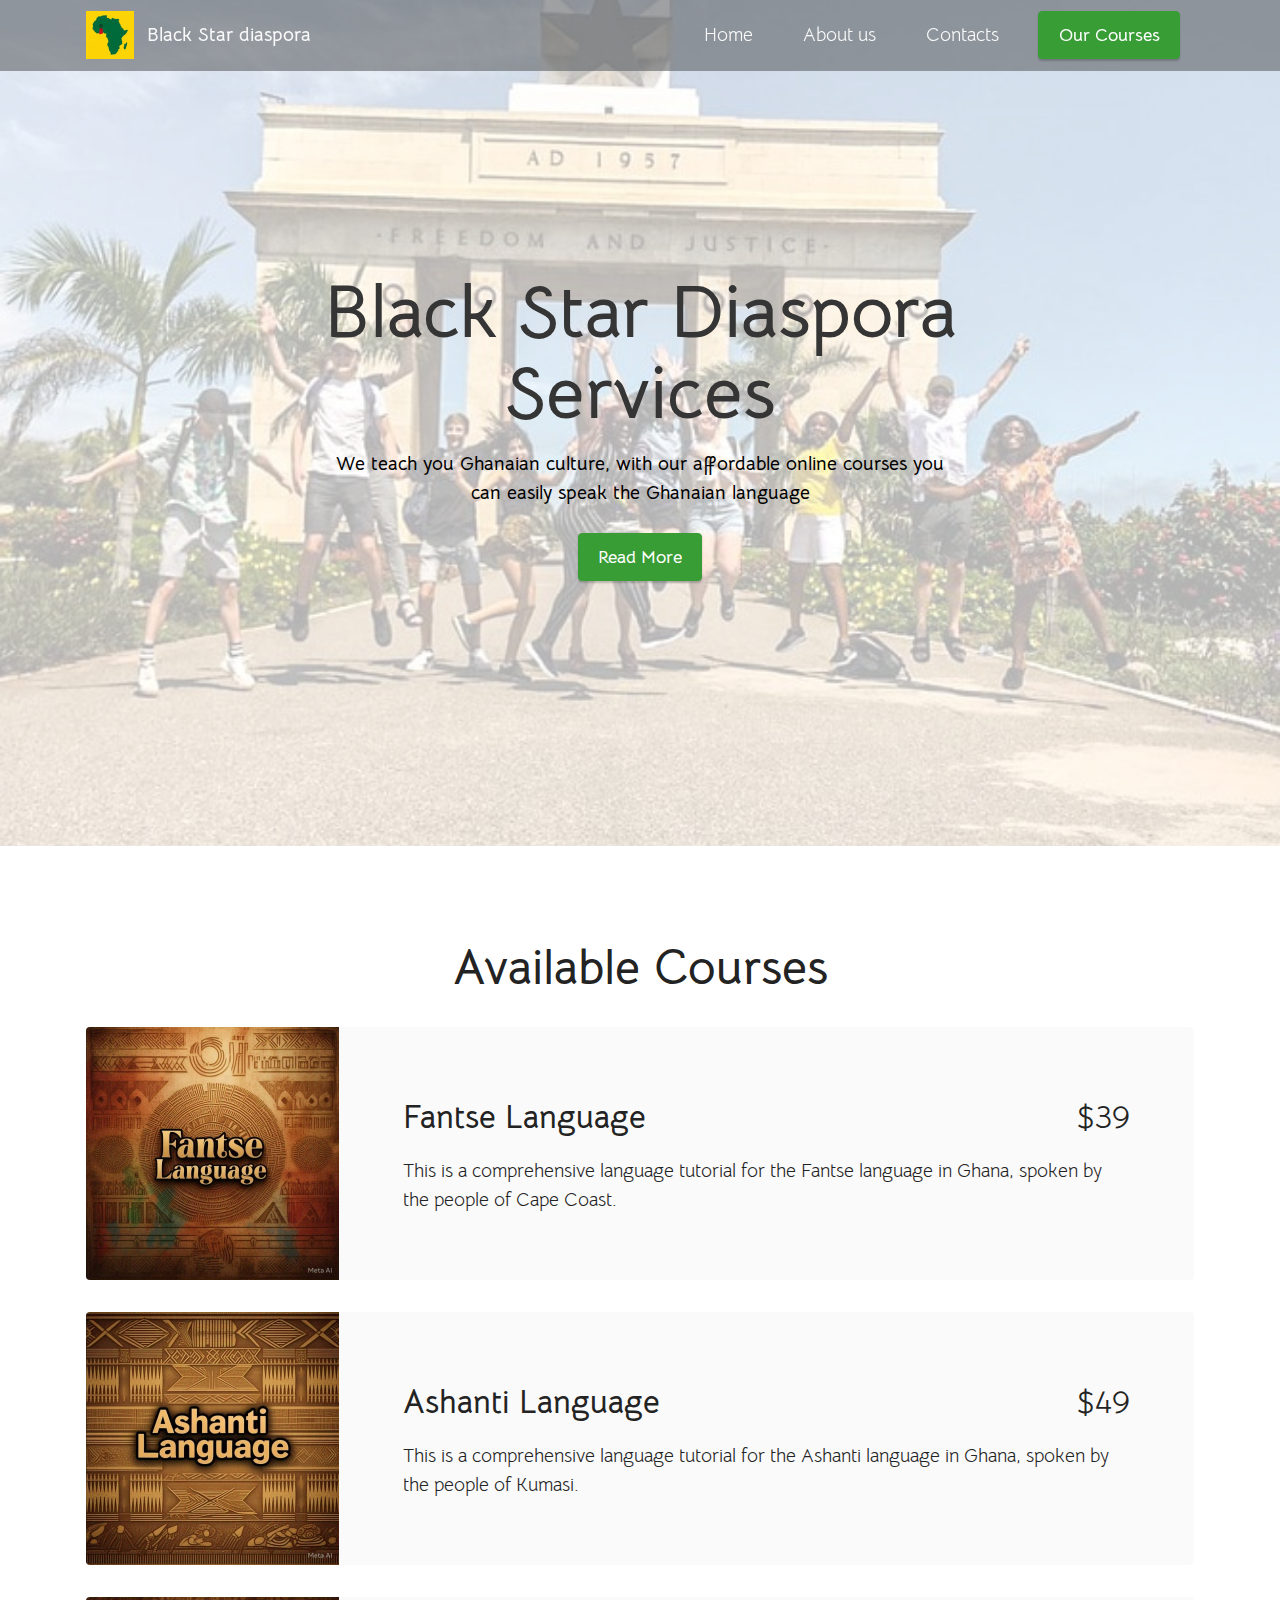
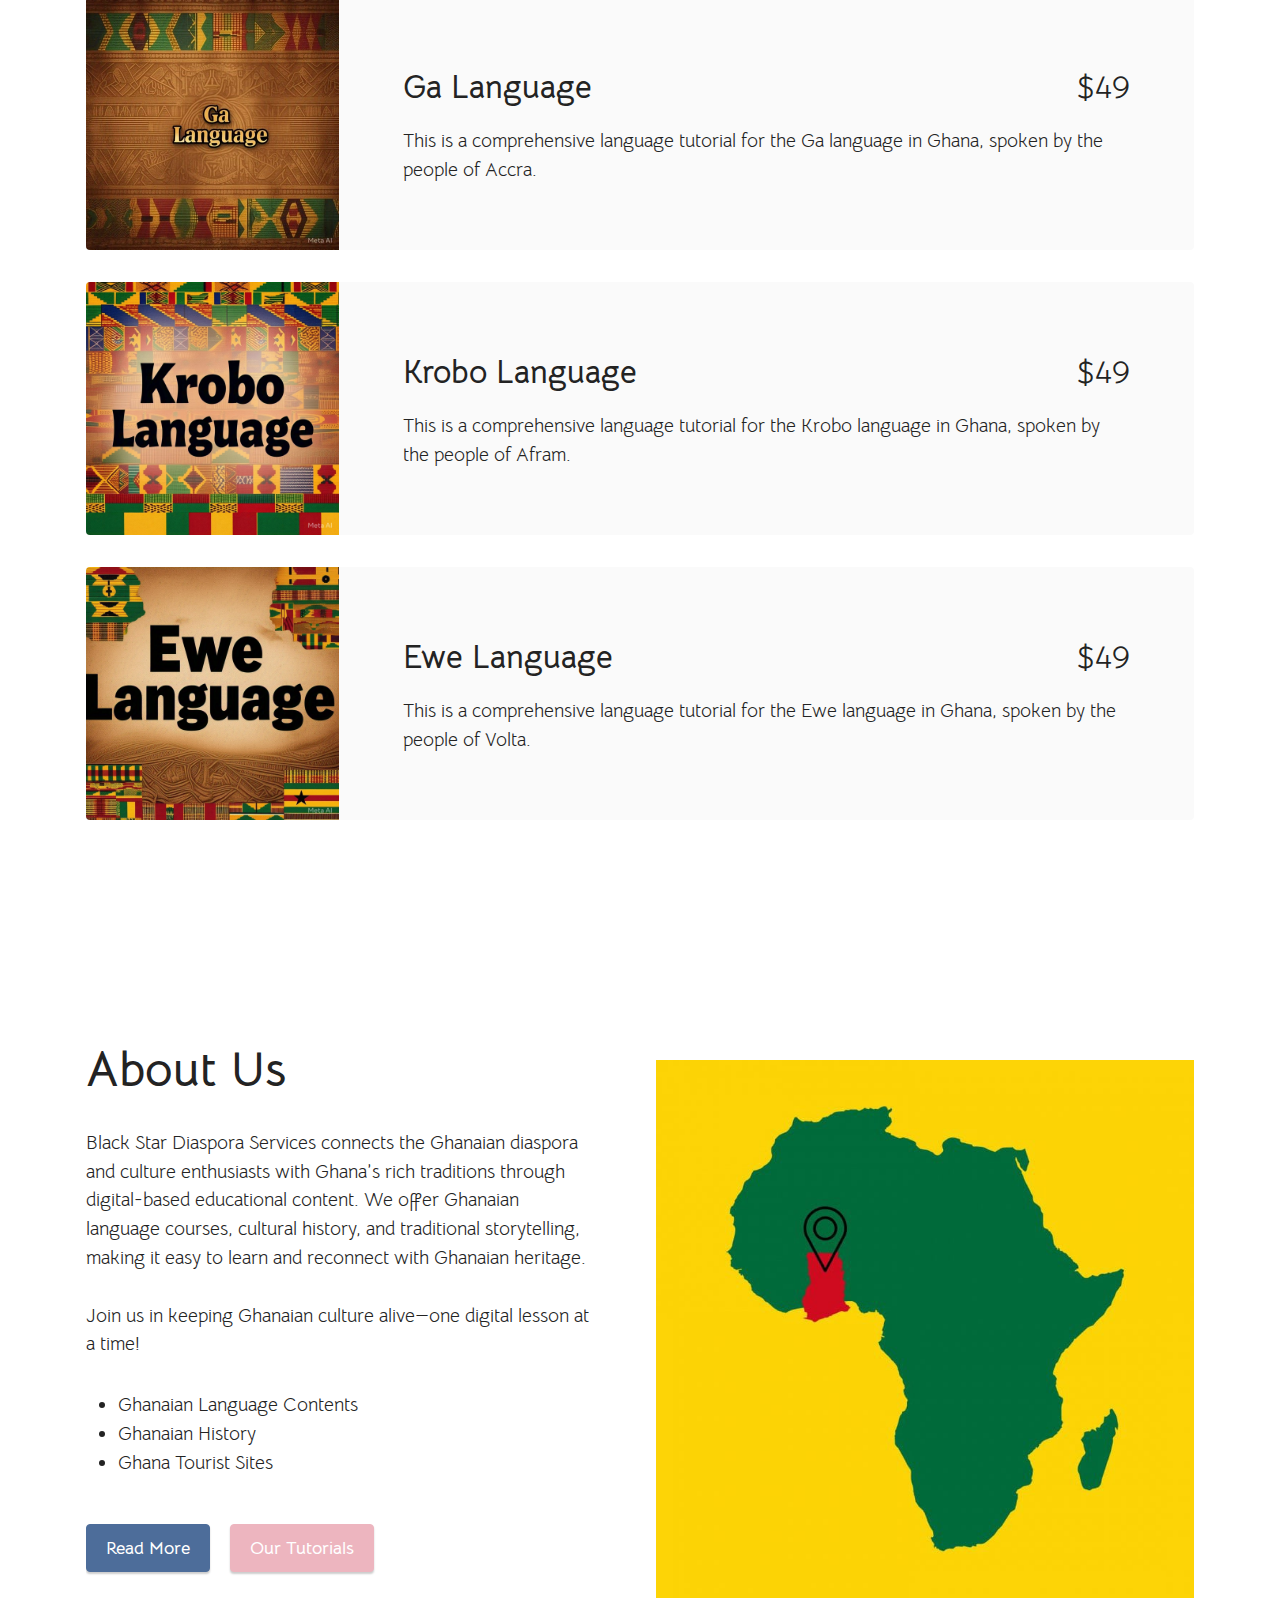
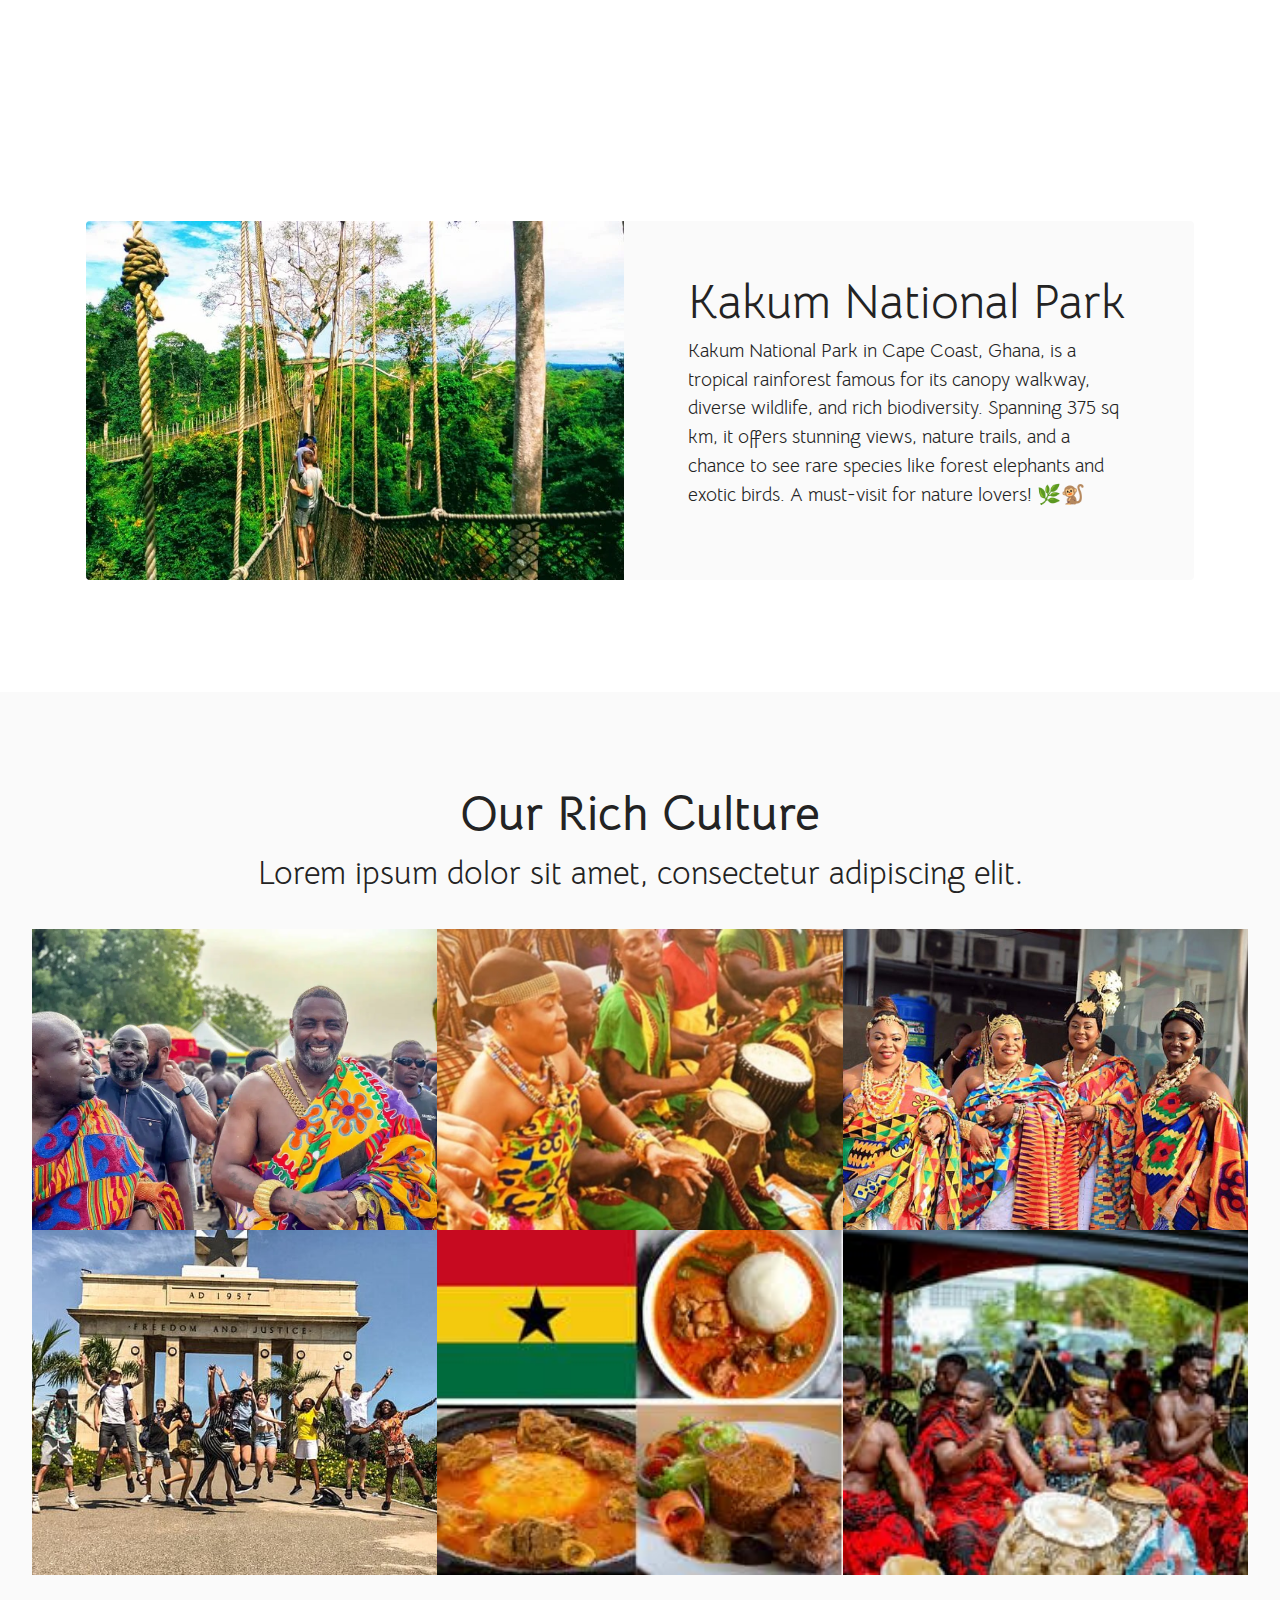
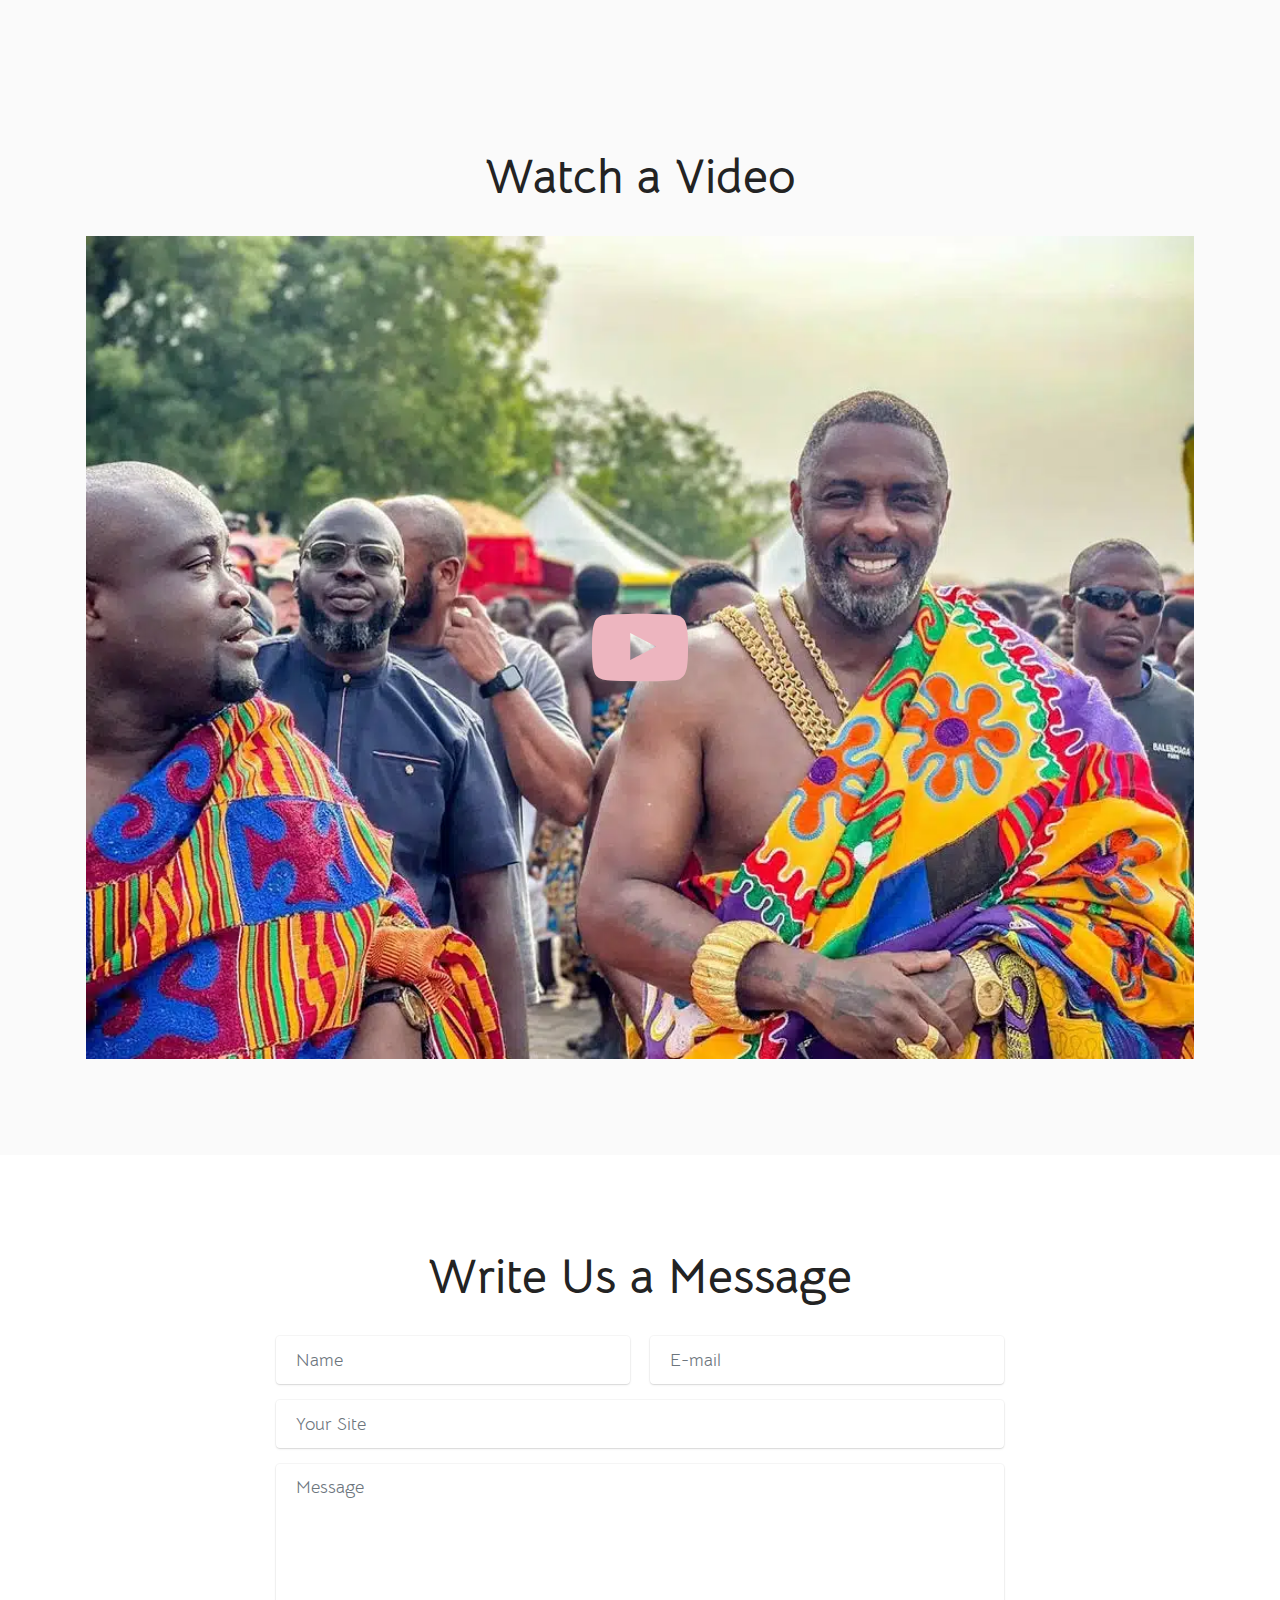
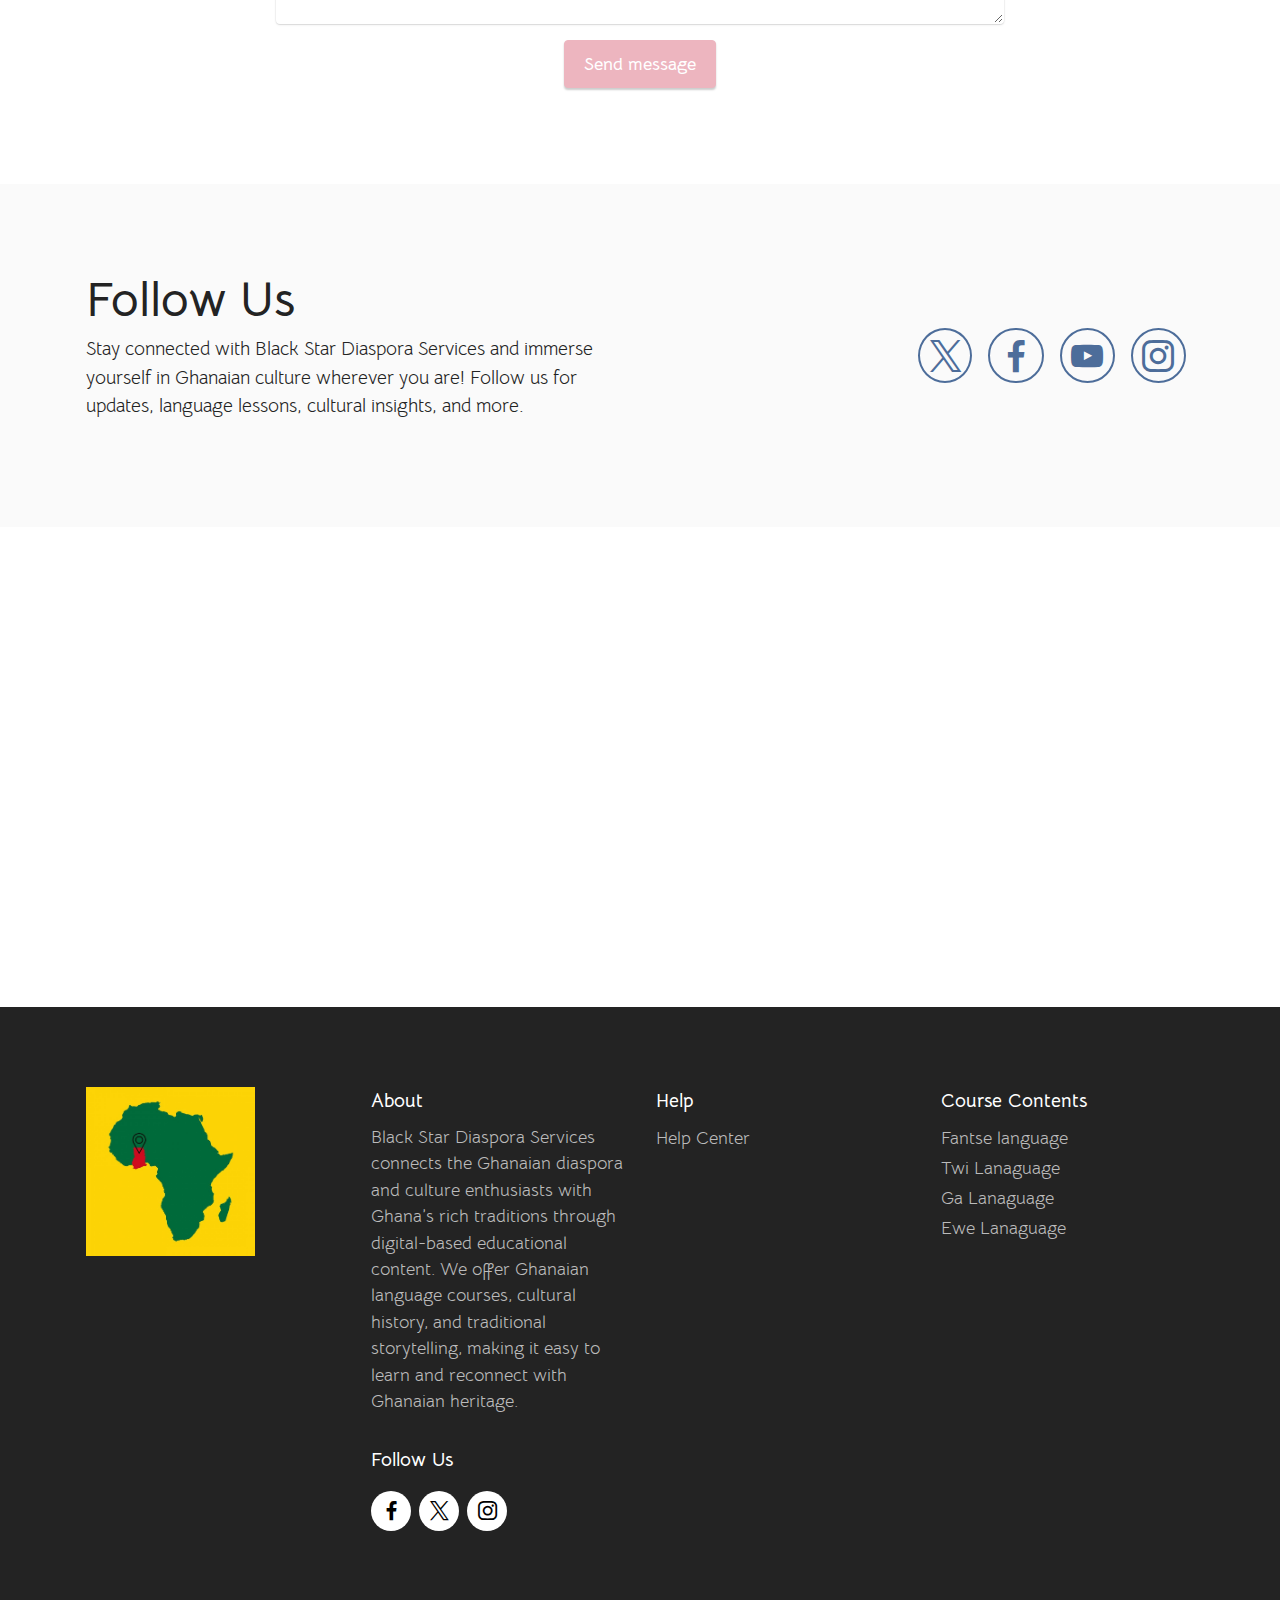
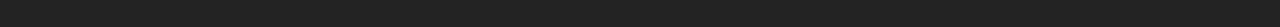
==== index.html @ f4e5448e "Initial commit" ====
<!DOCTYPE html>
<html  >
<head>
  <!-- Site made with Mobirise Website Builder v5.9.24, https://mobirise.com -->
  <meta charset="UTF-8">
  <meta http-equiv="X-UA-Compatible" content="IE=edge">
  <meta name="generator" content="Mobirise v5.9.24, mobirise.com">
  <meta name="viewport" content="width=device-width, initial-scale=1, minimum-scale=1">
  <link rel="shortcut icon" href="assets/images/ghana-logo-96x96.jpg" type="image/x-icon">
  <meta name="description" content="">
  
  
  <title>Home</title>
  <link rel="stylesheet" href="assets/web/assets/mobirise-icons2/mobirise2.css">
  <link rel="stylesheet" href="assets/bootstrap/css/bootstrap.min.css">
  <link rel="stylesheet" href="assets/bootstrap/css/bootstrap-grid.min.css">
  <link rel="stylesheet" href="assets/bootstrap/css/bootstrap-reboot.min.css">
  <link rel="stylesheet" href="assets/dropdown/css/style.css">
  <link rel="stylesheet" href="assets/socicon/css/styles.css">
  <link rel="stylesheet" href="assets/theme/css/style.css">
  <link rel="preload" href="https://fonts.googleapis.com/css?family=Bellota+Text:300,300i,400,400i,700,700i&display=swap" as="style" onload="this.onload=null;this.rel='stylesheet'">
  <noscript><link rel="stylesheet" href="https://fonts.googleapis.com/css?family=Bellota+Text:300,300i,400,400i,700,700i&display=swap"></noscript>
  <link rel="preload" as="style" href="assets/mobirise/css/mbr-additional.css?v=HxzlGo"><link rel="stylesheet" href="assets/mobirise/css/mbr-additional.css?v=HxzlGo" type="text/css">

  
  
  
</head>
<body>
  
  <section data-bs-version="5.1" class="menu menu1 cid-sFGMsvHDIa" once="menu" id="menu1-1">
    

    <nav class="navbar navbar-dropdown navbar-fixed-top navbar-expand-lg">
        <div class="container">
            <div class="navbar-brand">
                <span class="navbar-logo">
                    <a href="">
                        <img src="assets/images/ghana-logo-96x96.jpg" alt="" style="height: 3rem;">
                    </a>
                </span>
                <span class="navbar-caption-wrap"><a class="navbar-caption text-white display-7" href="">Black Star diaspora</a></span>
            </div>
            <button class="navbar-toggler" type="button" data-toggle="collapse" data-bs-toggle="collapse" data-target="#navbarSupportedContent" data-bs-target="#navbarSupportedContent" aria-controls="navbarNavAltMarkup" aria-expanded="false" aria-label="Toggle navigation">
                <div class="hamburger">
                    <span></span>
                    <span></span>
                    <span></span>
                    <span></span>
                </div>
            </button>
            <div class="collapse navbar-collapse" id="navbarSupportedContent">
                <ul class="navbar-nav nav-dropdown" data-app-modern-menu="true"><li class="nav-item"><a class="nav-link link text-white text-primary display-7" href="#top">Home</a></li>
                    <li class="nav-item"><a class="nav-link link text-white text-primary display-7" href="index.html#features12-6">About us</a></li>
                    <li class="nav-item"><a class="nav-link link text-white text-primary display-7" href="index.html#form5-d">Contacts</a>
                    </li></ul>
                
                <div class="navbar-buttons mbr-section-btn"><a class="btn btn-success display-4" href="#features11-2">Our Courses</a></div>
            </div>
        </div>
    </nav>
</section>

<section data-bs-version="5.1" class="header1 cid-sFGMfPD7iT" id="header1-0">

    

    <div class="mbr-overlay" style="opacity: 0.7; background-color: rgb(255, 255, 255);"></div>

    <div class="container">
        <div class="row justify-content-center">
            <div class="col-12 col-lg-7">
                <h1 class="mbr-section-title mbr-fonts-style mb-3 display-1"><strong>Black Star Diaspora Services</strong></h1>
                
                <p class="mbr-text mbr-fonts-style display-7"><strong>
                    We teach you Ghanaian culture, with our affordable online courses you can easily speak the Ghanaian language</strong></p>
                <div class="mbr-section-btn mt-3"><a class="btn btn-success display-4" href="index.html#features12-6">Read More</a> 
            </div>
        </div>
    </div>
</section>

<section data-bs-version="5.1" class="features11 cid-uGk3UMfEsT" id="features11-2">
    <!---->
    

    
    
    <div class="container">
        <div class="title">
            <h3 class="mbr-section-title mbr-fonts-style mb-4 display-2">
                <strong>Available Courses</strong></h3>
            
        </div>
        <div class="item features-image">
            <div class="item-wrapper">
                <div class="row align-items-center">
                    <div class="col-12 col-md-3">
                        <div class="image-wrapper">
                            <img src="assets/images/whatsapp-image-2025-03-23-at-7.08.35-pm-506x506.jpg" alt="Fanste language" title="" data-slide-to="0" data-bs-slide-to="0">
                        </div>
                    </div>
                    <div class="col-12 col-md">
                        <div class="card-box">
                            <div class="row">
                                <div class="col-12">
                                    <div class="top-line">
                                        <h4 class="card-title mbr-fonts-style display-5"><strong>Fantse Language</strong></h4>
                                        <p class="cost mbr-fonts-style display-5">
                                            $39</p>
                                    </div>
                                </div>
                                <div class="col-12">
                                    <div class="bottom-line">
                                        <p class="mbr-text mbr-fonts-style m-0 display-7">
                                            This is a comprehensive language tutorial for the Fantse language in Ghana, spoken by the people of Cape Coast.&nbsp;</p>
                                    </div>
                                </div>
                            </div>
                        </div>
                    </div>
                </div>
            </div>
        </div>
        <div class="item features-image">
            <div class="item-wrapper">
                <div class="row align-items-center">
                    <div class="col-12 col-md-3">
                        <div class="image-wrapper">
                            <img src="assets/images/whatsapp-image-2025-03-23-at-7.09.07-pm-506x506.jpg" alt="Ashante Language" title="" data-slide-to="1" data-bs-slide-to="1">
                        </div>
                    </div>
                    <div class="col-12 col-md">
                        <div class="card-box">
                            <div class="row">
                                <div class="col-12">
                                    <div class="top-line">
                                        <h4 class="card-title mbr-fonts-style display-5"><strong>Ashanti Language</strong></h4>
                                        <p class="cost mbr-fonts-style display-5">
                                            $49</p>
                                    </div>
                                </div>
                                <div class="col-12">
                                    <div class="bottom-line">
                                        <p class="mbr-text mbr-fonts-style m-0 display-7">
                                            This is a comprehensive language tutorial for the Ashanti language in Ghana, spoken by the people of Kumasi.
                                        </p>
                                    </div>
                                </div>
                            </div>
                        </div>
                    </div>
                </div>
            </div>
        </div>
        <div class="item features-image mb-4 col-12 col-md-">
            <div class="item-wrapper">
                <div class="row align-items-center">
                    <div class="col-12 col-md-3">
                        <div class="image-wrapper">
                            <img src="assets/images/whatsapp-image-2025-03-23-at-7.12.18-pm-506x506.jpg" alt="Ga language" title="" data-slide-to="2" data-bs-slide-to="2">
                        </div>
                    </div>
                    <div class="col-12 col-md">
                        <div class="card-box">
                            <div class="row">
                                <div class="col-12">
                                    <div class="top-line">
                                        <h4 class="card-title mbr-fonts-style display-5"><strong>Ga Language</strong></h4>
                                        <p class="cost mbr-fonts-style display-5">
                                            $49</p>
                                    </div>
                                </div>
                                <div class="col-12">
                                    <div class="bottom-line">
                                        <p class="mbr-text mbr-fonts-style m-0 display-7">
                                            This is a comprehensive language tutorial for the Ga language in Ghana, spoken by the people of Accra.
                                        </p>
                                    </div>
                                </div>
                            </div>
                        </div>
                    </div>
                </div>
            </div>
        </div><div class="item features-image mb-4 col-12 col-md-">
            <div class="item-wrapper">
                <div class="row align-items-center">
                    <div class="col-12 col-md-3">
                        <div class="image-wrapper">
                            <img src="assets/images/whatsapp-image-2025-03-23-at-7.09.27-pm-1280x1280.jpg" alt="Ga language" title="" data-slide-to="3" data-bs-slide-to="3">
                        </div>
                    </div>
                    <div class="col-12 col-md">
                        <div class="card-box">
                            <div class="row">
                                <div class="col-12">
                                    <div class="top-line">
                                        <h4 class="card-title mbr-fonts-style display-5"><strong>Krobo Language</strong></h4>
                                        <p class="cost mbr-fonts-style display-5">
                                            $49</p>
                                    </div>
                                </div>
                                <div class="col-12">
                                    <div class="bottom-line">
                                        <p class="mbr-text mbr-fonts-style m-0 display-7">
                                            This is a comprehensive language tutorial for the Krobo language in Ghana, spoken by the people of Afram.
                                        </p>
                                    </div>
                                </div>
                            </div>
                        </div>
                    </div>
                </div>
            </div>
        </div><div class="item features-image mb-4 col-12 col-md-">
            <div class="item-wrapper">
                <div class="row align-items-center">
                    <div class="col-12 col-md-3">
                        <div class="image-wrapper">
                            <img src="assets/images/whatsapp-image-2025-03-23-at-7.10.04-pm-1280x1280.jpg" alt="Ga language" title="" data-slide-to="4" data-bs-slide-to="4">
                        </div>
                    </div>
                    <div class="col-12 col-md">
                        <div class="card-box">
                            <div class="row">
                                <div class="col-12">
                                    <div class="top-line">
                                        <h4 class="card-title mbr-fonts-style display-5"><strong>Ewe Language</strong></h4>
                                        <p class="cost mbr-fonts-style display-5">
                                            $49</p>
                                    </div>
                                </div>
                                <div class="col-12">
                                    <div class="bottom-line">
                                        <p class="mbr-text mbr-fonts-style m-0 display-7">
                                            This is a comprehensive language tutorial for the Ewe language in Ghana, spoken by the people of Volta.
                                        </p>
                                    </div>
                                </div>
                            </div>
                        </div>
                    </div>
                </div>
            </div>
        </div>
    </div>
</section>

<section data-bs-version="5.1" class="features11 cid-sFGOTvnvck" id="features12-6">

    
    
    <div class="container">
        <div class="row align-items-center">
            <div class="col-12 col-lg">
                <div class="card-wrapper">
                    <div class="card-box">
                        <h4 class="card-title mbr-fonts-style mb-4 display-2">
                            <strong>About&nbsp;Us</strong></h4>
                        <p class="mbr-text mbr-fonts-style mb-4 display-7">Black Star Diaspora Services connects the Ghanaian diaspora and culture enthusiasts with Ghana’s rich traditions through digital-based educational content. We offer Ghanaian language courses, cultural history, and traditional storytelling, making it easy to learn and reconnect with Ghanaian heritage.  
<br>
<br>Join us in keeping Ghanaian culture alive—one digital lesson at a time!<br></p>
                        <div class="mbr-text mbr-fonts-style counter-container display-7">
                            <ul>
                                <li>Ghanaian Language Contents</li><li>Ghanaian History</li><li>Ghana Tourist Sites</li>
                            </ul>
                        </div>
                        <div class="mbr-section-btn mb-4"><a class="btn btn-primary display-4" href="">Read More</a> <a class="btn btn-secondary display-4" href="https://mobiri.se">Our Tutorials</a></div>
                    </div>
                </div>
            </div>
            <div class="col-12 col-lg-6 md-pb">
                <div class="image-wrapper">
                    <img src="assets/images/ghana-logo-750x750.jpg" alt="Group discussions">
                </div>
            </div>
        </div>
    </div>
</section>

<section data-bs-version="5.1" class="features6 cid-sFGS12H2E8" id="features7-7">
    <!---->
    

    
    <div class="container">
        <div class="card-wrapper">
            <div class="row align-items-center">
                <div class="col-12 col-lg-6">
                    <div class="image-wrapper">
                        <img src="assets/images/kakum-national-park.webp" alt="Kakum national park">
                    </div>
                </div>
                <div class="col-12 col-lg">
                    <div class="text-box">
                        <h5 class="mbr-title mbr-fonts-style display-2">Kakum National Park</h5>
                        <p class="mbr-text mbr-fonts-style display-7">Kakum National Park in Cape Coast, Ghana, is a tropical rainforest famous for its canopy walkway, diverse wildlife, and rich biodiversity. Spanning 375 sq km, it offers stunning views, nature trails, and a chance to see rare species like forest elephants and exotic birds. A must-visit for nature lovers! 🌿🐒</p>
                        
                        
                    </div>
                </div>
            </div>
        </div>
    </div>
</section>

<section data-bs-version="5.1" class="gallery4 mbr-gallery cid-sFGSX04rSl" id="gallery4-b">
    

    

    <div class="container-fluid">
        <div class="mbr-section-head">
            <h3 class="mbr-section-title mbr-fonts-style align-center m-0 display-2"><strong>Our Rich Culture</strong></h3>
            <h4 class="mbr-section-subtitle mbr-fonts-style align-center mb-0 mt-2 display-5">Lorem ipsum dolor sit amet, consectetur adipiscing elit.</h4>
        </div>
        <div class="row mbr-gallery mt-4">
            <div class="col-12 col-md-6 col-lg-4 item gallery-image active">
                <div class="item-wrapper" data-toggle="modal" data-bs-toggle="modal" data-target="#uGmTVpImQi-modal" data-bs-target="#uGmTVpImQi-modal">
                    <img class="w-100" src="assets/images/our-celebraties.webp" alt="Our stars" data-slide-to="0" data-bs-slide-to="0" data-target="#lb-uGmTVpImQi" data-bs-target="#lb-uGmTVpImQi">
                    <div class="icon-wrapper">
                        <span class="mobi-mbri mobi-mbri-search mbr-iconfont mbr-iconfont-btn"></span>
                    </div>
                </div>
                
            </div><div class="col-12 col-md-6 col-lg-4 item gallery-image">
                <div class="item-wrapper" data-toggle="modal" data-bs-toggle="modal" data-target="#uGmTVpImQi-modal" data-bs-target="#uGmTVpImQi-modal">
                    <img class="w-100" src="assets/images/ghana-celebration-755x425.jpeg" alt="Ghana celebration" data-slide-to="1" data-bs-slide-to="1" data-target="#lb-uGmTVpImQi" data-bs-target="#lb-uGmTVpImQi">
                    <div class="icon-wrapper">
                        <span class="mobi-mbri mobi-mbri-search mbr-iconfont mbr-iconfont-btn"></span>
                    </div>
                </div>
                
            </div><div class="col-12 col-md-6 col-lg-4 item gallery-image">
                <div class="item-wrapper" data-toggle="modal" data-bs-toggle="modal" data-target="#uGmTVpImQi-modal" data-bs-target="#uGmTVpImQi-modal">
                    <img class="w-100" src="assets/images/queen-mothers-696x464.jpg" alt="Queen mothers" data-slide-to="2" data-bs-slide-to="2" data-target="#lb-uGmTVpImQi" data-bs-target="#lb-uGmTVpImQi">
                    <div class="icon-wrapper">
                        <span class="mobi-mbri mobi-mbri-search mbr-iconfont mbr-iconfont-btn"></span>
                    </div>
                </div>
                
            </div><div class="col-12 col-md-6 col-lg-4 item gallery-image">
                <div class="item-wrapper" data-toggle="modal" data-bs-toggle="modal" data-target="#uGmTVpImQi-modal" data-bs-target="#uGmTVpImQi-modal">
                    <img class="w-100" src="assets/images/tour-photo-669x446.jpg" alt="Tourist" data-slide-to="3" data-bs-slide-to="3" data-target="#lb-uGmTVpImQi" data-bs-target="#lb-uGmTVpImQi">
                    <div class="icon-wrapper">
                        <span class="mobi-mbri mobi-mbri-search mbr-iconfont mbr-iconfont-btn"></span>
                    </div>
                </div>
                
            </div><div class="col-12 col-md-6 col-lg-4 item gallery-image">
                <div class="item-wrapper" data-toggle="modal" data-bs-toggle="modal" data-target="#uGmTVpImQi-modal" data-bs-target="#uGmTVpImQi-modal">
                    <img class="w-100" src="assets/images/ghana-foods-243x207.jpg" alt="Ghanaian meals" data-slide-to="4" data-bs-slide-to="4" data-target="#lb-uGmTVpImQi" data-bs-target="#lb-uGmTVpImQi">
                    <div class="icon-wrapper">
                        <span class="mobi-mbri mobi-mbri-search mbr-iconfont mbr-iconfont-btn"></span>
                    </div>
                </div>
                
            </div><div class="col-12 col-md-6 col-lg-4 item gallery-image">
                <div class="item-wrapper" data-toggle="modal" data-bs-toggle="modal" data-target="#uGmTVpImQi-modal" data-bs-target="#uGmTVpImQi-modal">
                    <img class="w-100" src="assets/images/ghana-drums-275x183.jpg" alt="Culture drums" data-slide-to="5" data-bs-slide-to="5" data-target="#lb-uGmTVpImQi" data-bs-target="#lb-uGmTVpImQi">
                    <div class="icon-wrapper">
                        <span class="mobi-mbri mobi-mbri-search mbr-iconfont mbr-iconfont-btn"></span>
                    </div>
                </div>
                
            </div>
            
            
            
        </div>

        <div class="modal mbr-slider" tabindex="-1" role="dialog" aria-hidden="true" id="uGmTVpImQi-modal">
            <div class="modal-dialog" role="document">
                <div class="modal-content">
                    <div class="modal-body">
                        <div class="carousel slide" id="lb-uGmTVpImQi" data-interval="5000" data-bs-interval="5000">
                            <div class="carousel-inner">
                                <div class="carousel-item active">
                                    <img class="d-block w-100" src="assets/images/our-celebraties.webp" alt="Mobirise Website Builder">
                                </div><div class="carousel-item">
                                    <img class="d-block w-100" src="assets/images/ghana-celebration-755x425.jpeg" alt="Mobirise Website Builder">
                                </div><div class="carousel-item">
                                    <img class="d-block w-100" src="assets/images/queen-mothers-696x464.jpg" alt="Mobirise Website Builder">
                                </div><div class="carousel-item">
                                    <img class="d-block w-100" src="assets/images/tour-photo-669x446.jpg" alt="Mobirise Website Builder">
                                </div><div class="carousel-item">
                                    <img class="d-block w-100" src="assets/images/ghana-foods-243x207.jpg" alt="Mobirise Website Builder">
                                </div><div class="carousel-item">
                                    <img class="d-block w-100" src="assets/images/ghana-drums-275x183.jpg" alt="Mobirise Website Builder">
                                </div>
                                
                                
                                
                            </div>
                            <ol class="carousel-indicators">
                                <li data-slide-to="0" data-bs-slide-to="0" class="active" data-target="#lb-uGmTVpImQi" data-bs-target="#lb-uGmTVpImQi"></li>
                                <li data-slide-to="1" data-bs-slide-to="1" data-target="#lb-uGmTVpImQi" data-bs-target="#lb-uGmTVpImQi"></li>
                                <li data-slide-to="2" data-bs-slide-to="2" data-target="#lb-uGmTVpImQi" data-bs-target="#lb-uGmTVpImQi"></li>
                                <li data-slide-to="3" data-bs-slide-to="3" data-target="#lb-uGmTVpImQi" data-bs-target="#lb-uGmTVpImQi"></li><li data-slide-to="4" data-bs-slide-to="4" data-target="#lb-uGmTVpImQi" data-bs-target="#lb-uGmTVpImQi"></li><li data-slide-to="5" data-bs-slide-to="5" data-target="#lb-uGmTVpImQi" data-bs-target="#lb-uGmTVpImQi"></li>
                            </ol>
                            <a role="button" href="" class="close" data-dismiss="modal" data-bs-dismiss="modal" aria-label="Close">
                            </a>
                            <a class="carousel-control-prev carousel-control" role="button" data-slide="prev" data-bs-slide="prev" href="#lb-uGmTVpImQi">
                                <span class="mobi-mbri mobi-mbri-arrow-prev" aria-hidden="true"></span>
                                <span class="sr-only visually-hidden">Previous</span>
                            </a>
                            <a class="carousel-control-next carousel-control" role="button" data-slide="next" data-bs-slide="next" href="#lb-uGmTVpImQi">
                                <span class="mobi-mbri mobi-mbri-arrow-next" aria-hidden="true"></span>
                                <span class="sr-only visually-hidden">Next</span>
                            </a>
                        </div>
                    </div>
                </div>
            </div>
        </div>
    </div>
</section>

<section data-bs-version="5.1" class="video1 cid-sFGThwwRWM" id="video1-e">
    
    
    <div class="align-center container">
        <div class="mbr-section-head">
            <h4 class="mbr-section-title mbr-fonts-style mb-0 display-2">
                <strong>Watch a Video</strong></h4>
            
        </div>
        <div class="row justify-content-center mt-4">
            <div class="col-12 col-lg-12">
                <div class="box">
                    <div class="mbr-media show-modal align-center" data-modal=".modalWindow">
                        <img src="assets/images/our-celebraties.webp" alt="Our stars">
                        <div class="icon-wrap">
                            <a class="text-primary" href="#"><span class="mbr-iconfont socicon-youtube socicon" style="color: rgb(237, 181, 191); fill: rgb(237, 181, 191);"></span></a>
                        </div>
                    </div>
                </div>
            </div>
        </div>
    </div>
    <div>
        <div class="modalWindow" style="display: none;">
            <div class="modalWindow-container">
                <div class="modalWindow-video-container">
                    <div class="modalWindow-video">
                        <iframe width="100%" height="100%" frameborder="0" allowfullscreen="1" data-src="https://www.youtube.com/watch?v=fUnGg_XGkM4"></iframe>
                    </div>
                    <a class="close" role="button" data-dismiss="modal" data-bs-dismiss="modal">
                        <span aria-hidden="true" class="mbr-iconfont mobi-mbri-close mobi-mbri closeModal"></span>
                        <span class="sr-only visually-hidden">Close</span>
                    </a>
                </div>
            </div>
        </div>
    </div>
</section>

<section data-bs-version="5.1" class="form5 cid-sFGTcFRqw0" id="form5-d">
    
    
    <div class="container">
        <div class="mbr-section-head">
            <h3 class="mbr-section-title mbr-fonts-style align-center mb-0 display-2">
                <strong>Write Us a Message</strong></h3>
            
        </div>
        <div class="row justify-content-center mt-4">
            <div class="col-lg-8 mx-auto mbr-form" data-form-type="formoid">
                <form action="" method="POST" class="mbr-form form-with-styler" data-form-title="Form Name"><input type="hidden" name="email" data-form-email="true" value="47hqH/eSoUBDMeIrdIz8sG1eQvTr9wGoBMYHVHAGGztADcLX4EVFvbrzXBCe6tbdAsPsVsQGJBV5dtF8O2QjedcrrL7Z+kWNxNqbhrT/98bLWx9XdG6ej6ccQJtW5ovU">
                    <div class="row">
                        <div hidden="hidden" data-form-alert="" class="alert alert-success col-12">Thanks for filling out
                            the form!</div>
                        <div hidden="hidden" data-form-alert-danger="" class="alert alert-danger col-12">Oops...! some
                            problem!</div>
                    </div>
                    <div class="dragArea row">
                        <div class="col-md col-sm-12 form-group mb-3" data-for="name">
                            <input type="text" name="name" placeholder="Name" data-form-field="name" class="form-control" value="" id="name-form5-d">
                        </div>
                        <div class="col-md col-sm-12 form-group mb-3" data-for="email">
                            <input type="email" name="email" placeholder="E-mail" data-form-field="email" class="form-control" value="" id="email-form5-d">
                        </div>
                        <div class="col-12 form-group mb-3" data-for="url">
                            <input type="url" name="url" placeholder="Your Site" data-form-field="url" class="form-control" value="" id="url-form5-d">
                        </div>
                        <div class="col-12 form-group mb-3" data-for="textarea">
                            <textarea name="textarea" placeholder="Message" data-form-field="textarea" class="form-control" id="textarea-form5-d"></textarea>
                        </div>
                        <div class="col-lg-12 col-md-12 col-sm-12 align-center mbr-section-btn"><button type="submit" class="btn btn-secondary display-4">Send message</button></div>
                    </div>
                </form>
            </div>
        </div>
    </div>
</section>

<section data-bs-version="5.1" class="contacts4 cid-sFGVxOqzIN" id="contacts4-f">

    

    

    <div class="container">
        <div class="row align-items-center justify-content-center">
            <div class="text-content col-12 col-md-6">
                <h2 class="mbr-section-title mbr-fonts-style display-2">
                    <strong>Follow Us</strong>
                </h2>
                <p class="mbr-text mbr-fonts-style display-7">Stay connected with Black Star Diaspora Services and immerse yourself in Ghanaian culture wherever you are! Follow us for updates, language lessons, cultural insights, and more.</p>
            </div>
            <div class="icons d-flex align-items-center col-12 col-md-6 justify-content-end mt-md-0 mt-2 flex-wrap">
                <a href="https://twitter.com/" target="_blank">
                    <span class="socicon-twitter socicon mbr-iconfont mbr-iconfont-social"></span>
                </a>
                <a href="https://www.facebook.com/pages/" target="_blank">
                    <span class="socicon-facebook socicon mbr-iconfont mbr-iconfont-social"></span>
                </a>
                <a href="https://www.youtube.com/c/" target="_blank">
                    <span class="socicon-youtube socicon mbr-iconfont mbr-iconfont-social"></span>
                </a>
                
                    <span class="mbr-iconfont mbr-iconfont-social socicon-instagram socicon"></span>
                
                
                
                
                
                
                
            </div>
        </div>
    </div>
    
</section>

<section data-bs-version="5.1" class="map2 cid-sFGSPUeMie" id="map2-9">
    
    
    <div>
        
        <div class="google-map"><iframe frameborder="0" style="border:0" src="https://www.google.com/maps/embed?pb=!1m18!1m12!1m3!1d63581.165826473305!2d-1.3078145307210458!3d5.132211970131009!2m3!1f0!2f0!3f0!3m2!1i1024!2i768!4f13.1!3m3!1m2!1s0xfddfc29c7b3faad%3A0xeae5bdfb8639e093!2sCape%20Coast!5e0!3m2!1sen!2sgh!4v1742779555553!5m2!1sen!2sgh" allowfullscreen=""></iframe></div>
    </div>
</section>

<section data-bs-version="5.1" class="footer4 cid-uGk2w4S5S9" once="footers" id="footer4-0">

    

    
    
    <div class="container">
        <div class="row mbr-white">
            <div class="col-6 col-lg-3">
                <div class="media-wrap col-md-8 col-12">
                    
                        <img src="assets/images/ghana-logo-750x750.jpg" alt="African map">
                    
                </div>
            </div>
            <div class="col-12 col-md-6 col-lg-3">
                <h5 class="mbr-section-subtitle mbr-fonts-style mb-2 display-7">
                    <strong>About</strong>
                </h5>
                <p class="mbr-text mbr-fonts-style mb-4 display-4">
                    Black Star Diaspora Services connects the Ghanaian diaspora and culture enthusiasts with Ghana’s rich traditions through digital-based educational content. We offer Ghanaian language courses, cultural history, and traditional storytelling, making it easy to learn and reconnect with Ghanaian heritage.</p>
                <h5 class="mbr-section-subtitle mbr-fonts-style mb-3 display-7">
                    <strong>Follow Us</strong>
                </h5>
                <div class="social-row display-7">
                    <div class="soc-item">
                        <a href="https://twitter.com/" target="_blank">
                            <span class="mbr-iconfont socicon socicon-facebook"></span>
                        </a>
                    </div>
                    <div class="soc-item">
                        <a href="https://twitter.com/" target="_blank">
                            <span class="mbr-iconfont socicon socicon-twitter"></span>
                        </a>
                    </div>
                    <div class="soc-item">
                        <a href="https://twitter.com/" target="_blank">
                            <span class="mbr-iconfont socicon socicon-instagram"></span>
                        </a>
                    </div>
                    
                </div>
            </div>
            <div class="col-12 col-md-6 col-lg-3">
                <h5 class="mbr-section-subtitle mbr-fonts-style mb-2 display-7"><strong>Help</strong>
                </h5>
                <ul class="list mbr-fonts-style display-4">
                    <li class="mbr-text item-wrap">Help Center</li>
                    <li class="mbr-text item-wrap"><br></li>
                    <li class="mbr-text item-wrap"><br></li>
                    <li class="mbr-text item-wrap"><br></li>
                </ul>
            </div>
            <div class="col-12 col-md-6 col-lg-3">
                <h5 class="mbr-section-subtitle mbr-fonts-style mb-2 display-7">
                    <strong>Course Contents</strong></h5>
                <ul class="list mbr-fonts-style display-4">
                    <li class="mbr-text item-wrap">Fantse language</li>
                    <li class="mbr-text item-wrap">Twi Lanaguage</li>
                    <li class="mbr-text item-wrap">Ga Lanaguage</li>
                    <li class="mbr-text item-wrap">Ewe Lanaguage</li>
                </ul>
            </div>
            
        </div>
    </div>
</section>



<script src="assets/bootstrap/js/bootstrap.bundle.min.js"></script>  <script src="assets/smoothscroll/smooth-scroll.js"></script>  <script src="assets/ytplayer/index.js"></script>  <script src="assets/dropdown/js/navbar-dropdown.js"></script>  <script src="assets/playervimeo/vimeo_player.js"></script>  <script src="assets/sociallikes/social-likes.js"></script>  <script src="assets/theme/js/script.js"></script>  <script src="assets/formoid/formoid.min.js"></script>  
  
  
</body>
</html>
---- assets/web/assets/mobirise-icons2/mobirise2.css ----
@font-face {
  font-family: 'Moririse2';
  font-display: swap;
  src:  url('mobirise2.eot?f2bix4');
  src:  url('mobirise2.eot?f2bix4#iefix') format('embedded-opentype'),
    url('mobirise2.ttf?f2bix4') format('truetype'),
    url('mobirise2.woff?f2bix4') format('woff'),
    url('mobirise2.svg?f2bix4#mobirise2') format('svg');
  font-weight: normal;
  font-style: normal;
}

[class^="mobi-"], [class*=" mobi-"] {
  /* use !important to prevent issues with browser extensions that change fonts */
  font-family: 'Moririse2' !important;
  speak: none;
  font-style: normal;
  font-weight: normal;
  font-variant: normal;
  text-transform: none;
  line-height: 1;

  /* Better Font Rendering =========== */
  -webkit-font-smoothing: antialiased;
  -moz-osx-font-smoothing: grayscale;
}

.mobi-mbri-add-submenu:before {
  content: "\e900";
}
.mobi-mbri-alert:before {
  content: "\e901";
}
.mobi-mbri-align-center:before {
  content: "\e902";
}
.mobi-mbri-align-justify:before {
  content: "\e903";
}
.mobi-mbri-align-left:before {
  content: "\e904";
}
.mobi-mbri-align-right:before {
  content: "\e905";
}
.mobi-mbri-android:before {
  content: "\e906";
}
.mobi-mbri-apple:before {
  content: "\e907";
}
.mobi-mbri-arrow-down:before {
  content: "\e908";
}
.mobi-mbri-arrow-next:before {
  content: "\e909";
}
.mobi-mbri-arrow-prev:before {
  content: "\e90a";
}
.mobi-mbri-arrow-up:before {
  content: "\e90b";
}
.mobi-mbri-bold:before {
  content: "\e90c";
}
.mobi-mbri-bookmark:before {
  content: "\e90d";
}
.mobi-mbri-bootstrap:before {
  content: "\e90e";
}
.mobi-mbri-briefcase:before {
  content: "\e90f";
}
.mobi-mbri-browse:before {
  content: "\e910";
}
.mobi-mbri-bulleted-list:before {
  content: "\e911";
}
.mobi-mbri-calendar:before {
  content: "\e912";
}
.mobi-mbri-camera:before {
  content: "\e913";
}
.mobi-mbri-cart-add:before {
  content: "\e914";
}
.mobi-mbri-cart-full:before {
  content: "\e915";
}
.mobi-mbri-cash:before {
  content: "\e916";
}
.mobi-mbri-change-style:before {
  content: "\e917";
}
.mobi-mbri-chat:before {
  content: "\e918";
}
.mobi-mbri-clock:before {
  content: "\e919";
}
.mobi-mbri-close:before {
  content: "\e91a";
}
.mobi-mbri-cloud:before {
  content: "\e91b";
}
.mobi-mbri-code:before {
  content: "\e91c";
}
.mobi-mbri-contact-form:before {
  content: "\e91d";
}
.mobi-mbri-credit-card:before {
  content: "\e91e";
}
.mobi-mbri-cursor-click:before {
  content: "\e91f";
}
.mobi-mbri-cust-feedback:before {
  content: "\e920";
}
.mobi-mbri-database:before {
  content: "\e921";
}
.mobi-mbri-delivery:before {
  content: "\e922";
}
.mobi-mbri-desktop:before {
  content: "\e923";
}
.mobi-mbri-devices:before {
  content: "\e924";
}
.mobi-mbri-down:before {
  content: "\e925";
}
.mobi-mbri-download-2:before {
  content: "\e926";
}
.mobi-mbri-download:before {
  content: "\e927";
}
.mobi-mbri-drag-n-drop-2:before {
  content: "\e928";
}
.mobi-mbri-drag-n-drop:before {
  content: "\e929";
}
.mobi-mbri-edit-2:before {
  content: "\e92a";
}
.mobi-mbri-edit:before {
  content: "\e92b";
}
.mobi-mbri-error:before {
  content: "\e92c";
}
.mobi-mbri-extension:before {
  content: "\e92d";
}
.mobi-mbri-features:before {
  content: "\e92e";
}
.mobi-mbri-file:before {
  content: "\e92f";
}
.mobi-mbri-flag:before {
  content: "\e930";
}
.mobi-mbri-folder:before {
  content: "\e931";
}
.mobi-mbri-gift:before {
  content: "\e932";
}
.mobi-mbri-github:before {
  content: "\e933";
}
.mobi-mbri-globe-2:before {
  content: "\e934";
}
.mobi-mbri-globe:before {
  content: "\e935";
}
.mobi-mbri-growing-chart:before {
  content: "\e936";
}
.mobi-mbri-hearth:before {
  content: "\e937";
}
.mobi-mbri-help:before {
  content: "\e938";
}
.mobi-mbri-home:before {
  content: "\e939";
}
.mobi-mbri-hot-cup:before {
  content: "\e93a";
}
.mobi-mbri-idea:before {
  content: "\e93b";
}
.mobi-mbri-image-gallery:before {
  content: "\e93c";
}
.mobi-mbri-image-slider:before {
  content: "\e93d";
}
.mobi-mbri-info:before {
  content: "\e93e";
}
.mobi-mbri-italic:before {
  content: "\e93f";
}
.mobi-mbri-key:before {
  content: "\e940";
}
.mobi-mbri-laptop:before {
  content: "\e941";
}
.mobi-mbri-layers:before {
  content: "\e942";
}
.mobi-mbri-left-right:before {
  content: "\e943";
}
.mobi-mbri-left:before {
  content: "\e944";
}
.mobi-mbri-letter:before {
  content: "\e945";
}
.mobi-mbri-like:before {
  content: "\e946";
}
.mobi-mbri-link:before {
  content: "\e947";
}
.mobi-mbri-lock:before {
  content: "\e948";
}
.mobi-mbri-login:before {
  content: "\e949";
}
.mobi-mbri-logout:before {
  content: "\e94a";
}
.mobi-mbri-magic-stick:before {
  content: "\e94b";
}
.mobi-mbri-map-pin:before {
  content: "\e94c";
}
.mobi-mbri-menu:before {
  content: "\e94d";
}
.mobi-mbri-mobile-2:before {
  content: "\e94e";
}
.mobi-mbri-mobile-horizontal:before {
  content: "\e94f";
}
.mobi-mbri-mobile:before {
  content: "\e950";
}
.mobi-mbri-mobirise:before {
  content: "\e951";
}
.mobi-mbri-more-horizontal:before {
  content: "\e952";
}
.mobi-mbri-more-vertical:before {
  content: "\e953";
}
.mobi-mbri-music:before {
  content: "\e954";
}
.mobi-mbri-new-file:before {
  content: "\e955";
}
.mobi-mbri-numbered-list:before {
  content: "\e956";
}
.mobi-mbri-opened-folder:before {
  content: "\e957";
}
.mobi-mbri-pages:before {
  content: "\e958";
}
.mobi-mbri-paper-plane:before {
  content: "\e959";
}
.mobi-mbri-paperclip:before {
  content: "\e95a";
}
.mobi-mbri-phone:before {
  content: "\e95b";
}
.mobi-mbri-photo:before {
  content: "\e95c";
}
.mobi-mbri-photos:before {
  content: "\e95d";
}
.mobi-mbri-pin:before {
  content: "\e95e";
}
.mobi-mbri-play:before {
  content: "\e95f";
}
.mobi-mbri-plus:before {
  content: "\e960";
}
.mobi-mbri-preview:before {
  content: "\e961";
}
.mobi-mbri-print:before {
  content: "\e962";
}
.mobi-mbri-protect:before {
  content: "\e963";
}
.mobi-mbri-question:before {
  content: "\e964";
}
.mobi-mbri-quote-left:before {
  content: "\e965";
}
.mobi-mbri-quote-right:before {
  content: "\e966";
}
.mobi-mbri-redo:before {
  content: "\e967";
}
.mobi-mbri-refresh:before {
  content: "\e968";
}
.mobi-mbri-responsive-2:before {
  content: "\e969";
}
.mobi-mbri-responsive:before {
  content: "\e96a";
}
.mobi-mbri-right:before {
  content: "\e96b";
}
.mobi-mbri-rocket:before {
  content: "\e96c";
}
.mobi-mbri-sad-face:before {
  content: "\e96d";
}
.mobi-mbri-sale:before {
  content: "\e96e";
}
.mobi-mbri-save:before {
  content: "\e96f";
}
.mobi-mbri-search:before {
  content: "\e970";
}
.mobi-mbri-setting-2:before {
  content: "\e971";
}
.mobi-mbri-setting-3:before {
  content: "\e972";
}
.mobi-mbri-setting:before {
  content: "\e973";
}
.mobi-mbri-share:before {
  content: "\e974";
}
.mobi-mbri-shopping-bag:before {
  content: "\e975";
}
.mobi-mbri-shopping-basket:before {
  content: "\e976";
}
.mobi-mbri-shopping-cart:before {
  content: "\e977";
}
.mobi-mbri-sites:before {
  content: "\e978";
}
.mobi-mbri-smile-face:before {
  content: "\e979";
}
.mobi-mbri-speed:before {
  content: "\e97a";
}
.mobi-mbri-star:before {
  content: "\e97b";
}
.mobi-mbri-success:before {
  content: "\e97c";
}
.mobi-mbri-sun:before {
  content: "\e97d";
}
.mobi-mbri-sun2:before {
  content: "\e97e";
}
.mobi-mbri-tablet-vertical:before {
  content: "\e97f";
}
.mobi-mbri-tablet:before {
  content: "\e980";
}
.mobi-mbri-target:before {
  content: "\e981";
}
.mobi-mbri-timer:before {
  content: "\e982";
}
.mobi-mbri-to-ftp:before {
  content: "\e983";
}
.mobi-mbri-to-local-drive:before {
  content: "\e984";
}
.mobi-mbri-touch-swipe:before {
  content: "\e985";
}
.mobi-mbri-touch:before {
  content: "\e986";
}
.mobi-mbri-trash:before {
  content: "\e987";
}
.mobi-mbri-underline:before {
  content: "\e988";
}
.mobi-mbri-undo:before {
  content: "\e989";
}
.mobi-mbri-unlink:before {
  content: "\e98a";
}
.mobi-mbri-unlock:before {
  content: "\e98b";
}
.mobi-mbri-up-down:before {
  content: "\e98c";
}
.mobi-mbri-up:before {
  content: "\e98d";
}
.mobi-mbri-update:before {
  content: "\e98e";
}
.mobi-mbri-upload-2:before {
  content: "\e98f";
}
.mobi-mbri-upload:before {
  content: "\e990";
}
.mobi-mbri-user-2:before {
  content: "\e991";
}
.mobi-mbri-user:before {
  content: "\e992";
}
.mobi-mbri-users:before {
  content: "\e993";
}
.mobi-mbri-video-play:before {
  content: "\e994";
}
.mobi-mbri-video:before {
  content: "\e995";
}
.mobi-mbri-watch:before {
  content: "\e996";
}
.mobi-mbri-website-theme-2:before {
  content: "\e997";
}
.mobi-mbri-website-theme:before {
  content: "\e998";
}
.mobi-mbri-wifi:before {
  content: "\e999";
}
.mobi-mbri-windows:before {
  content: "\e99a";
}
.mobi-mbri-zoom-in:before {
  content: "\e99b";
}
.mobi-mbri-zoom-out:before {
  content: "\e99c";
}
---- assets/dropdown/css/style.css ----
.navbar-dropdown {
  left: 0;
  padding: 0;
  position: absolute;
  right: 0;
  top: 0;
  transition: all 0.45s ease;
  z-index: 1030;
  background: #282828; }
  .navbar-dropdown .navbar-logo {
    margin-right: 0.8rem;
    transition: margin 0.3s ease-in-out;
    vertical-align: middle; }
    .navbar-dropdown .navbar-logo img {
      height: 3.125rem;
      transition: all 0.3s ease-in-out; }
    .navbar-dropdown .navbar-logo.mbr-iconfont {
      font-size: 3.125rem;
      line-height: 3.125rem; }
  .navbar-dropdown .navbar-caption {
    font-weight: 700;
    white-space: normal;
    vertical-align: -4px;
    line-height: 3.125rem !important; }
    .navbar-dropdown .navbar-caption, .navbar-dropdown .navbar-caption:hover {
      color: inherit;
      text-decoration: none; }
  .navbar-dropdown .mbr-iconfont + .navbar-caption {
    vertical-align: -1px; }
  .navbar-dropdown.navbar-fixed-top {
    position: fixed; }
  .navbar-dropdown .navbar-brand span {
    vertical-align: -4px; }
  .navbar-dropdown.bg-color.transparent {
    background: none; }
  .navbar-dropdown.navbar-short .navbar-brand {
    padding: 0.625rem 0; }
    .navbar-dropdown.navbar-short .navbar-brand span {
      vertical-align: -1px; }
  .navbar-dropdown.navbar-short .navbar-caption {
    line-height: 2.375rem !important;
    vertical-align: -2px; }
  .navbar-dropdown.navbar-short .navbar-logo {
    margin-right: 0.5rem; }
    .navbar-dropdown.navbar-short .navbar-logo img {
      height: 2.375rem; }
    .navbar-dropdown.navbar-short .navbar-logo.mbr-iconfont {
      font-size: 2.375rem;
      line-height: 2.375rem; }
  .navbar-dropdown.navbar-short .mbr-table-cell {
    height: 3.625rem; }
  .navbar-dropdown .navbar-close {
    left: 0.6875rem;
    position: fixed;
    top: 0.75rem;
    z-index: 1000; }
  .navbar-dropdown .hamburger-icon {
    content: "";
    display: inline-block;
    vertical-align: middle;
    width: 16px;
    -webkit-box-shadow: 0 -6px 0 1px #282828,0 0 0 1px #282828,0 6px 0 1px #282828;
    -moz-box-shadow: 0 -6px 0 1px #282828,0 0 0 1px #282828,0 6px 0 1px #282828;
    box-shadow: 0 -6px 0 1px #282828,0 0 0 1px #282828,0 6px 0 1px #282828; }

.dropdown-menu .dropdown-toggle[data-toggle="dropdown-submenu"]::after {
  border-bottom: 0.35em solid transparent;
  border-left: 0.35em solid;
  border-right: 0;
  border-top: 0.35em solid transparent;
  margin-left: 0.3rem; }

.dropdown-menu .dropdown-item:focus {
  outline: 0; }

.nav-dropdown {
  font-size: 0.75rem;
  font-weight: 500;
  height: auto !important; }
  .nav-dropdown .nav-btn {
    padding-left: 1rem; }
  .nav-dropdown .link {
    margin: .667em 1.667em;
    font-weight: 500;
    padding: 0;
    transition: color .2s ease-in-out; }
    .nav-dropdown .link.dropdown-toggle {
      margin-right: 2.583em; }
      .nav-dropdown .link.dropdown-toggle::after {
        margin-left: .25rem;
        border-top: 0.35em solid;
        border-right: 0.35em solid transparent;
        border-left: 0.35em solid transparent;
        border-bottom: 0; }
      .nav-dropdown .link.dropdown-toggle[aria-expanded="true"] {
        margin: 0;
        padding: 0.667em 3.263em  0.667em 1.667em; }
  .nav-dropdown .link::after,
  .nav-dropdown .dropdown-item::after {
    color: inherit; }
  .nav-dropdown .btn {
    font-size: 0.75rem;
    font-weight: 700;
    letter-spacing: 0;
    margin-bottom: 0;
    padding-left: 1.25rem;
    padding-right: 1.25rem; }
  .nav-dropdown .dropdown-menu {
    border-radius: 0;
    border: 0;
    left: 0;
    margin: 0;
    padding-bottom: 1.25rem;
    padding-top: 1.25rem;
    position: relative; }
  .nav-dropdown .dropdown-submenu {
    margin-left: 0.125rem;
    top: 0; }
  .nav-dropdown .dropdown-item {
    font-weight: 500;
    line-height: 2;
    padding: 0.3846em 4.615em 0.3846em 1.5385em;
    position: relative;
    transition: color .2s ease-in-out, background-color .2s ease-in-out; }
    .nav-dropdown .dropdown-item::after {
      margin-top: -0.3077em;
      position: absolute;
      right: 1.1538em;
      top: 50%; }
    .nav-dropdown .dropdown-item:focus, .nav-dropdown .dropdown-item:hover {
      background: none; }

@media (max-width: 767px) {
  .nav-dropdown.navbar-toggleable-sm {
    bottom: 0;
    display: none;
    left: 0;
    overflow-x: hidden;
    position: fixed;
    top: 0;
    transform: translateX(-100%);
    -ms-transform: translateX(-100%);
    -webkit-transform: translateX(-100%);
    width: 18.75rem;
    z-index: 999; } }
.nav-dropdown.navbar-toggleable-xl {
  bottom: 0;
  display: none;
  left: 0;
  overflow-x: hidden;
  position: fixed;
  top: 0;
  transform: translateX(-100%);
  -ms-transform: translateX(-100%);
  -webkit-transform: translateX(-100%);
  width: 18.75rem;
  z-index: 999; }

.nav-dropdown-sm {
  display: block !important;
  overflow-x: hidden;
  overflow: auto;
  padding-top: 3.875rem; }
  .nav-dropdown-sm::after {
    content: "";
    display: block;
    height: 3rem;
    width: 100%; }
  .nav-dropdown-sm.collapse.in ~ .navbar-close {
    display: block !important; }
  .nav-dropdown-sm.collapsing, .nav-dropdown-sm.collapse.in {
    transform: translateX(0);
    -ms-transform: translateX(0);
    -webkit-transform: translateX(0);
    transition: all 0.25s ease-out;
    -webkit-transition: all 0.25s ease-out;
    background: #282828; }
  .nav-dropdown-sm.collapsing[aria-expanded="false"] {
    transform: translateX(-100%);
    -ms-transform: translateX(-100%);
    -webkit-transform: translateX(-100%); }
  .nav-dropdown-sm .nav-item {
    display: block;
    margin-left: 0 !important;
    padding-left: 0; }
  .nav-dropdown-sm .link,
  .nav-dropdown-sm .dropdown-item {
    border-top: 1px dotted rgba(255, 255, 255, 0.1);
    font-size: 0.8125rem;
    line-height: 1.6;
    margin: 0 !important;
    padding: 0.875rem 2.4rem 0.875rem 1.5625rem !important;
    position: relative;
    white-space: normal; }
    .nav-dropdown-sm .link:focus, .nav-dropdown-sm .link:hover,
    .nav-dropdown-sm .dropdown-item:focus,
    .nav-dropdown-sm .dropdown-item:hover {
      background: rgba(0, 0, 0, 0.2) !important;
      color: #c0a375; }
  .nav-dropdown-sm .nav-btn {
    position: relative;
    padding: 1.5625rem 1.5625rem 0 1.5625rem; }
    .nav-dropdown-sm .nav-btn::before {
      border-top: 1px dotted rgba(255, 255, 255, 0.1);
      content: "";
      left: 0;
      position: absolute;
      top: 0;
      width: 100%; }
    .nav-dropdown-sm .nav-btn + .nav-btn {
      padding-top: 0.625rem; }
      .nav-dropdown-sm .nav-btn + .nav-btn::before {
        display: none; }
  .nav-dropdown-sm .btn {
    padding: 0.625rem 0; }
  .nav-dropdown-sm .dropdown-toggle[data-toggle="dropdown-submenu"]::after {
    margin-left: .25rem;
    border-top: 0.35em solid;
    border-right: 0.35em solid transparent;
    border-left: 0.35em solid transparent;
    border-bottom: 0; }
  .nav-dropdown-sm .dropdown-toggle[data-toggle="dropdown-submenu"][aria-expanded="true"]::after {
    border-top: 0;
    border-right: 0.35em solid transparent;
    border-left: 0.35em solid transparent;
    border-bottom: 0.35em solid; }
  .nav-dropdown-sm .dropdown-menu {
    margin: 0;
    padding: 0;
    position: relative;
    top: 0;
    left: 0;
    width: 100%;
    border: 0;
    float: none;
    border-radius: 0;
    background: none; }
  .nav-dropdown-sm .dropdown-submenu {
    left: 100%;
    margin-left: 0.125rem;
    margin-top: -1.25rem;
    top: 0; }

.navbar-toggleable-sm .nav-dropdown .dropdown-menu {
  position: absolute; }

.navbar-toggleable-sm .nav-dropdown .dropdown-submenu {
  left: 100%;
  margin-left: 0.125rem;
  margin-top: -1.25rem;
  top: 0; }

.navbar-toggleable-sm.opened .nav-dropdown .dropdown-menu {
  position: relative; }

.navbar-toggleable-sm.opened .nav-dropdown .dropdown-submenu {
  left: 0;
  margin-left: 00rem;
  margin-top: 0rem;
  top: 0; }

.is-builder .nav-dropdown.collapsing {
  transition: none !important; }
---- assets/socicon/css/styles.css ----
@charset "UTF-8";

@font-face {
  font-family: 'Socicon';
  src:  url('../fonts/socicon.eot');
  src:  url('../fonts/socicon.eot?#iefix') format('embedded-opentype'),
    url('../fonts/socicon.woff2') format('woff2'),
    url('../fonts/socicon.ttf') format('truetype'),
    url('../fonts/socicon.woff') format('woff'),
    url('../fonts/socicon.svg#socicon') format('svg');
  font-weight: normal;
  font-style: normal;
  font-display: swap;
}

[data-icon]:before {
  font-family: "socicon" !important;
  content: attr(data-icon);
  font-style: normal !important;
  font-weight: normal !important;
  font-variant: normal !important;
  text-transform: none !important;
  speak: none;
  line-height: 1;
  -webkit-font-smoothing: antialiased;
  -moz-osx-font-smoothing: grayscale;
}

[class^="socicon-"], [class*=" socicon-"] {
  /* use !important to prevent issues with browser extensions that change fonts */
  font-family: 'Socicon' !important;
  speak: none;
  font-style: normal;
  font-weight: normal;
  font-variant: normal;
  text-transform: none;
  line-height: 1;

  /* Better Font Rendering =========== */
  -webkit-font-smoothing: antialiased;
  -moz-osx-font-smoothing: grayscale;
}

.socicon-500px:before {
  content: "\e000";
}
.socicon-8tracks:before {
  content: "\e001";
}
.socicon-airbnb:before {
  content: "\e002";
}
.socicon-alliance:before {
  content: "\e003";
}
.socicon-amazon:before {
  content: "\e004";
}
.socicon-amplement:before {
  content: "\e005";
}
.socicon-android:before {
  content: "\e006";
}
.socicon-angellist:before {
  content: "\e007";
}
.socicon-apple:before {
  content: "\e008";
}
.socicon-appnet:before {
  content: "\e009";
}
.socicon-baidu:before {
  content: "\e00a";
}
.socicon-bandcamp:before {
  content: "\e00b";
}
.socicon-battlenet:before {
  content: "\e00c";
}
.socicon-mixer:before {
  content: "\e00d";
}
.socicon-bebee:before {
  content: "\e00e";
}
.socicon-bebo:before {
  content: "\e00f";
}
.socicon-behance:before {
  content: "\e010";
}
.socicon-blizzard:before {
  content: "\e011";
}
.socicon-blogger:before {
  content: "\e012";
}
.socicon-buffer:before {
  content: "\e013";
}
.socicon-chrome:before {
  content: "\e014";
}
.socicon-coderwall:before {
  content: "\e015";
}
.socicon-curse:before {
  content: "\e016";
}
.socicon-dailymotion:before {
  content: "\e017";
}
.socicon-deezer:before {
  content: "\e018";
}
.socicon-delicious:before {
  content: "\e019";
}
.socicon-deviantart:before {
  content: "\e01a";
}
.socicon-diablo:before {
  content: "\e01b";
}
.socicon-digg:before {
  content: "\e01c";
}
.socicon-discord:before {
  content: "\e01d";
}
.socicon-disqus:before {
  content: "\e01e";
}
.socicon-douban:before {
  content: "\e01f";
}
.socicon-draugiem:before {
  content: "\e020";
}
.socicon-dribbble:before {
  content: "\e021";
}
.socicon-drupal:before {
  content: "\e022";
}
.socicon-ebay:before {
  content: "\e023";
}
.socicon-ello:before {
  content: "\e024";
}
.socicon-endomodo:before {
  content: "\e025";
}
.socicon-envato:before {
  content: "\e026";
}
.socicon-etsy:before {
  content: "\e027";
}
.socicon-facebook:before {
  content: "\e028";
}
.socicon-feedburner:before {
  content: "\e029";
}
.socicon-filmweb:before {
  content: "\e02a";
}
.socicon-firefox:before {
  content: "\e02b";
}
.socicon-flattr:before {
  content: "\e02c";
}
.socicon-flickr:before {
  content: "\e02d";
}
.socicon-formulr:before {
  content: "\e02e";
}
.socicon-forrst:before {
  content: "\e02f";
}
.socicon-foursquare:before {
  content: "\e030";
}
.socicon-friendfeed:before {
  content: "\e031";
}
.socicon-github:before {
  content: "\e032";
}
.socicon-goodreads:before {
  content: "\e033";
}
.socicon-google:before {
  content: "\e034";
}
.socicon-googlescholar:before {
  content: "\e035";
}
.socicon-googlegroups:before {
  content: "\e036";
}
.socicon-googlephotos:before {
  content: "\e037";
}
.socicon-googleplus:before {
  content: "\e038";
}
.socicon-grooveshark:before {
  content: "\e039";
}
.socicon-hackerrank:before {
  content: "\e03a";
}
.socicon-hearthstone:before {
  content: "\e03b";
}
.socicon-hellocoton:before {
  content: "\e03c";
}
.socicon-heroes:before {
  content: "\e03d";
}
.socicon-smashcast:before {
  content: "\e03e";
}
.socicon-horde:before {
  content: "\e03f";
}
.socicon-houzz:before {
  content: "\e040";
}
.socicon-icq:before {
  content: "\e041";
}
.socicon-identica:before {
  content: "\e042";
}
.socicon-imdb:before {
  content: "\e043";
}
.socicon-instagram:before {
  content: "\e044";
}
.socicon-issuu:before {
  content: "\e045";
}
.socicon-istock:before {
  content: "\e046";
}
.socicon-itunes:before {
  content: "\e047";
}
.socicon-keybase:before {
  content: "\e048";
}
.socicon-lanyrd:before {
  content: "\e049";
}
.socicon-lastfm:before {
  content: "\e04a";
}
.socicon-line:before {
  content: "\e04b";
}
.socicon-linkedin:before {
  content: "\e04c";
}
.socicon-livejournal:before {
  content: "\e04d";
}
.socicon-lyft:before {
  content: "\e04e";
}
.socicon-macos:before {
  content: "\e04f";
}
.socicon-mail:before {
  content: "\e050";
}
.socicon-medium:before {
  content: "\e051";
}
.socicon-meetup:before {
  content: "\e052";
}
.socicon-mixcloud:before {
  content: "\e053";
}
.socicon-modelmayhem:before {
  content: "\e054";
}
.socicon-mumble:before {
  content: "\e055";
}
.socicon-myspace:before {
  content: "\e056";
}
.socicon-newsvine:before {
  content: "\e057";
}
.socicon-nintendo:before {
  content: "\e058";
}
.socicon-npm:before {
  content: "\e059";
}
.socicon-odnoklassniki:before {
  content: "\e05a";
}
.socicon-openid:before {
  content: "\e05b";
}
.socicon-opera:before {
  content: "\e05c";
}
.socicon-outlook:before {
  content: "\e05d";
}
.socicon-overwatch:before {
  content: "\e05e";
}
.socicon-patreon:before {
  content: "\e05f";
}
.socicon-paypal:before {
  content: "\e060";
}
.socicon-periscope:before {
  content: "\e061";
}
.socicon-persona:before {
  content: "\e062";
}
.socicon-pinterest:before {
  content: "\e063";
}
.socicon-play:before {
  content: "\e064";
}
.socicon-player:before {
  content: "\e065";
}
.socicon-playstation:before {
  content: "\e066";
}
.socicon-pocket:before {
  content: "\e067";
}
.socicon-qq:before {
  content: "\e068";
}
.socicon-quora:before {
  content: "\e069";
}
.socicon-raidcall:before {
  content: "\e06a";
}
.socicon-ravelry:before {
  content: "\e06b";
}
.socicon-reddit:before {
  content: "\e06c";
}
.socicon-renren:before {
  content: "\e06d";
}
.socicon-researchgate:before {
  content: "\e06e";
}
.socicon-residentadvisor:before {
  content: "\e06f";
}
.socicon-reverbnation:before {
  content: "\e070";
}
.socicon-rss:before {
  content: "\e071";
}
.socicon-sharethis:before {
  content: "\e072";
}
.socicon-skype:before {
  content: "\e073";
}
.socicon-slideshare:before {
  content: "\e074";
}
.socicon-smugmug:before {
  content: "\e075";
}
.socicon-snapchat:before {
  content: "\e076";
}
.socicon-songkick:before {
  content: "\e077";
}
.socicon-soundcloud:before {
  content: "\e078";
}
.socicon-spotify:before {
  content: "\e079";
}
.socicon-stackexchange:before {
  content: "\e07a";
}
.socicon-stackoverflow:before {
  content: "\e07b";
}
.socicon-starcraft:before {
  content: "\e07c";
}
.socicon-stayfriends:before {
  content: "\e07d";
}
.socicon-steam:before {
  content: "\e07e";
}
.socicon-storehouse:before {
  content: "\e07f";
}
.socicon-strava:before {
  content: "\e080";
}
.socicon-streamjar:before {
  content: "\e081";
}
.socicon-stumbleupon:before {
  content: "\e082";
}
.socicon-swarm:before {
  content: "\e083";
}
.socicon-teamspeak:before {
  content: "\e084";
}
.socicon-teamviewer:before {
  content: "\e085";
}
.socicon-technorati:before {
  content: "\e086";
}
.socicon-telegram:before {
  content: "\e087";
}
.socicon-tripadvisor:before {
  content: "\e088";
}
.socicon-tripit:before {
  content: "\e089";
}
.socicon-triplej:before {
  content: "\e08a";
}
.socicon-tumblr:before {
  content: "\e08b";
}
.socicon-twitch:before {
  content: "\e08c";
}
.socicon-twitter:before {
  content: "\e08d";
}
.socicon-uber:before {
  content: "\e08e";
}
.socicon-ventrilo:before {
  content: "\e08f";
}
.socicon-viadeo:before {
  content: "\e090";
}
.socicon-viber:before {
  content: "\e091";
}
.socicon-viewbug:before {
  content: "\e092";
}
.socicon-vimeo:before {
  content: "\e093";
}
.socicon-vine:before {
  content: "\e094";
}
.socicon-vkontakte:before {
  content: "\e095";
}
.socicon-warcraft:before {
  content: "\e096";
}
.socicon-wechat:before {
  content: "\e097";
}
.socicon-weibo:before {
  content: "\e098";
}
.socicon-whatsapp:before {
  content: "\e099";
}
.socicon-wikipedia:before {
  content: "\e09a";
}
.socicon-windows:before {
  content: "\e09b";
}
.socicon-wordpress:before {
  content: "\e09c";
}
.socicon-wykop:before {
  content: "\e09d";
}
.socicon-xbox:before {
  content: "\e09e";
}
.socicon-xing:before {
  content: "\e09f";
}
.socicon-yahoo:before {
  content: "\e0a0";
}
.socicon-yammer:before {
  content: "\e0a1";
}
.socicon-yandex:before {
  content: "\e0a2";
}
.socicon-yelp:before {
  content: "\e0a3";
}
.socicon-younow:before {
  content: "\e0a4";
}
.socicon-youtube:before {
  content: "\e0a5";
}
.socicon-zapier:before {
  content: "\e0a6";
}
.socicon-zerply:before {
  content: "\e0a7";
}
.socicon-zomato:before {
  content: "\e0a8";
}
.socicon-zynga:before {
  content: "\e0a9";
}
.socicon-spreadshirt:before {
  content: "\e901";
}
.socicon-gamejolt:before {
  content: "\e902";
}
.socicon-trello:before {
  content: "\e903";
}
.socicon-tunein:before {
  content: "\e904";
}
.socicon-bloglovin:before {
  content: "\e905";
}
.socicon-gamewisp:before {
  content: "\e906";
}
.socicon-messenger:before {
  content: "\e907";
}
.socicon-pandora:before {
  content: "\e908";
}
.socicon-augment:before {
  content: "\e909";
}
.socicon-bitbucket:before {
  content: "\e90a";
}
.socicon-fyuse:before {
  content: "\e90b";
}
.socicon-yt-gaming:before {
  content: "\e90c";
}
.socicon-sketchfab:before {
  content: "\e90d";
}
.socicon-mobcrush:before {
  content: "\e90e";
}
.socicon-microsoft:before {
  content: "\e90f";
}
.socicon-realtor:before {
  content: "\e910";
}
.socicon-tidal:before {
  content: "\e911";
}
.socicon-qobuz:before {
  content: "\e912";
}
.socicon-natgeo:before {
  content: "\e913";
}
.socicon-mastodon:before {
  content: "\e914";
}
.socicon-unsplash:before {
  content: "\e915";
}
.socicon-homeadvisor:before {
  content: "\e916";
}
.socicon-angieslist:before {
  content: "\e917";
}
.socicon-codepen:before {
  content: "\e918";
}
.socicon-slack:before {
  content: "\e919";
}
.socicon-openaigym:before {
  content: "\e91a";
}
.socicon-logmein:before {
  content: "\e91b";
}
.socicon-fiverr:before {
  content: "\e91c";
}
.socicon-gotomeeting:before {
  content: "\e91d";
}
.socicon-aliexpress:before {
  content: "\e91e";
}
.socicon-guru:before {
  content: "\e91f";
}
.socicon-appstore:before {
  content: "\e920";
}
.socicon-homes:before {
  content: "\e921";
}
.socicon-zoom:before {
  content: "\e922";
}
.socicon-alibaba:before {
  content: "\e923";
}
.socicon-craigslist:before {
  content: "\e924";
}
.socicon-wix:before {
  content: "\e925";
}
.socicon-redfin:before {
  content: "\e926";
}
.socicon-googlecalendar:before {
  content: "\e927";
}
.socicon-shopify:before {
  content: "\e928";
}
.socicon-freelancer:before {
  content: "\e929";
}
.socicon-seedrs:before {
  content: "\e92a";
}
.socicon-bing:before {
  content: "\e92b";
}
.socicon-doodle:before {
  content: "\e92c";
}
.socicon-bonanza:before {
  content: "\e92d";
}
.socicon-squarespace:before {
  content: "\e92e";
}
.socicon-toptal:before {
  content: "\e92f";
}
.socicon-gust:before {
  content: "\e930";
}
.socicon-ask:before {
  content: "\e931";
}
.socicon-trulia:before {
  content: "\e932";
}
.socicon-loomly:before {
  content: "\e933";
}
.socicon-ghost:before {
  content: "\e934";
}
.socicon-upwork:before {
  content: "\e935";
}
.socicon-fundable:before {
  content: "\e936";
}
.socicon-booking:before {
  content: "\e937";
}
.socicon-googlemaps:before {
  content: "\e938";
}
.socicon-zillow:before {
  content: "\e939";
}
.socicon-niconico:before {
  content: "\e93a";
}
.socicon-toneden:before {
  content: "\e93b";
}
.socicon-crunchbase:before {
  content: "\e93c";
}
.socicon-homefy:before {
  content: "\e93d";
}
.socicon-calendly:before {
  content: "\e93e";
}
.socicon-livemaster:before {
  content: "\e93f";
}
.socicon-udemy:before {
  content: "\e940";
}
.socicon-codered:before {
  content: "\e941";
}
.socicon-origin:before {
  content: "\e942";
}
.socicon-nextdoor:before {
  content: "\e943";
}
.socicon-portfolio:before {
  content: "\e944";
}
.socicon-instructables:before {
  content: "\e945";
}
.socicon-gitlab:before {
  content: "\e946";
}
.socicon-hackernews:before {
  content: "\e947";
}
.socicon-smashwords:before {
  content: "\e948";
}
.socicon-kobo:before {
  content: "\e949";
}
.socicon-bookbub:before {
  content: "\e94a";
}
.socicon-mailru:before {
  content: "\e94b";
}
.socicon-moddb:before {
  content: "\e94c";
}
.socicon-indiedb:before {
  content: "\e94d";
}
.socicon-traxsource:before {
  content: "\e94e";
}
.socicon-gamefor:before {
  content: "\e94f";
}
.socicon-pixiv:before {
  content: "\e950";
}
.socicon-myanimelist:before {
  content: "\e951";
}
.socicon-blackberry:before {
  content: "\e952";
}
.socicon-wickr:before {
  content: "\e953";
}
.socicon-spip:before {
  content: "\e954";
}
.socicon-napster:before {
  content: "\e955";
}
.socicon-beatport:before {
  content: "\e956";
}
.socicon-hackerone:before {
  content: "\e957";
}
.socicon-internet:before {
  content: "\e958";
}
.socicon-ubuntu:before {
  content: "\e959";
}
.socicon-artstation:before {
  content: "\e95a";
}
.socicon-invision:before {
  content: "\e95b";
}
.socicon-torial:before {
  content: "\e95c";
}
.socicon-collectorz:before {
  content: "\e95d";
}
.socicon-seenthis:before {
  content: "\e95e";
}
.socicon-googleplaymusic:before {
  content: "\e95f";
}
.socicon-debian:before {
  content: "\e960";
}
.socicon-filmfreeway:before {
  content: "\e961";
}
.socicon-gnome:before {
  content: "\e962";
}
.socicon-itchio:before {
  content: "\e963";
}
.socicon-jamendo:before {
  content: "\e964";
}
.socicon-mix:before {
  content: "\e965";
}
.socicon-sharepoint:before {
  content: "\e966";
}
.socicon-tinder:before {
  content: "\e967";
}
.socicon-windguru:before {
  content: "\e968";
}
.socicon-cdbaby:before {
  content: "\e969";
}
.socicon-elementaryos:before {
  content: "\e96a";
}
.socicon-stage32:before {
  content: "\e96b";
}
.socicon-tiktok:before {
  content: "\e96c";
}
.socicon-gitter:before {
  content: "\e96d";
}
.socicon-letterboxd:before {
  content: "\e96e";
}
.socicon-threema:before {
  content: "\e96f";
}
.socicon-splice:before {
  content: "\e970";
}
.socicon-metapop:before {
  content: "\e971";
}
.socicon-naver:before {
  content: "\e972";
}
.socicon-remote:before {
  content: "\e973";
}
.socicon-flipboard:before {
  content: "\e974";
}
.socicon-googlehangouts:before {
  content: "\e975";
}
.socicon-dlive:before {
  content: "\e976";
}
.socicon-vsco:before {
  content: "\e977";
}
.socicon-stitcher:before {
  content: "\e978";
}
.socicon-avvo:before {
  content: "\e979";
}
.socicon-redbubble:before {
  content: "\e97a";
}
.socicon-society6:before {
  content: "\e97b";
}
.socicon-zazzle:before {
  content: "\e97c";
}
.socicon-eitaa:before {
  content: "\e97d";
}
.socicon-soroush:before {
  content: "\e97e";
}
.socicon-bale:before {
  content: "\e97f";
}
---- assets/theme/css/style.css ----
@charset "UTF-8";
section {
  background-color: #ffffff;
}

body {
  font-style: normal;
  line-height: 1.5;
  font-weight: 400;
  color: #232323;
  position: relative;
}

button {
  background-color: transparent;
  border-color: transparent;
}

section,
.container,
.container-fluid {
  position: relative;
  word-wrap: break-word;
}

a.mbr-iconfont:hover {
  text-decoration: none;
}

.article .lead p,
.article .lead ul,
.article .lead ol,
.article .lead pre,
.article .lead blockquote {
  margin-bottom: 0;
}

a {
  font-style: normal;
  font-weight: 400;
  cursor: pointer;
}
a, a:hover {
  text-decoration: none;
}

.mbr-section-title {
  font-style: normal;
  line-height: 1.3;
}

.mbr-section-subtitle {
  line-height: 1.3;
}

.mbr-text {
  font-style: normal;
  line-height: 1.7;
}

h1,
h2,
h3,
h4,
h5,
h6,
.display-1,
.display-2,
.display-4,
.display-5,
.display-7,
span,
p,
a {
  line-height: 1;
  word-break: break-word;
  word-wrap: break-word;
  font-weight: 400;
}

b,
strong {
  font-weight: bold;
}

input:-webkit-autofill, input:-webkit-autofill:hover, input:-webkit-autofill:focus, input:-webkit-autofill:active {
  transition-delay: 9999s;
  -webkit-transition-property: background-color, color;
  transition-property: background-color, color;
}

textarea[type=hidden] {
  display: none;
}

section {
  background-position: 50% 50%;
  background-repeat: no-repeat;
  background-size: cover;
}
section .mbr-background-video,
section .mbr-background-video-preview {
  position: absolute;
  bottom: 0;
  left: 0;
  right: 0;
  top: 0;
}

.hidden {
  visibility: hidden;
}

.mbr-z-index20 {
  z-index: 20;
}

/*! Base colors */
.mbr-white {
  color: #ffffff;
}

.mbr-black {
  color: #111111;
}

.mbr-bg-white {
  background-color: #ffffff;
}

.mbr-bg-black {
  background-color: #000000;
}

/*! Text-aligns */
.align-left {
  text-align: left;
}

.align-center {
  text-align: center;
}

.align-right {
  text-align: right;
}

/*! Font-weight  */
.mbr-light {
  font-weight: 300;
}

.mbr-regular {
  font-weight: 400;
}

.mbr-semibold {
  font-weight: 500;
}

.mbr-bold {
  font-weight: 700;
}

/*! Media  */
.media-content {
  flex-basis: 100%;
}

.media-container-row {
  display: flex;
  flex-direction: row;
  flex-wrap: wrap;
  justify-content: center;
  align-content: center;
  align-items: start;
}
.media-container-row .media-size-item {
  width: 400px;
}

.media-container-column {
  display: flex;
  flex-direction: column;
  flex-wrap: wrap;
  justify-content: center;
  align-content: center;
  align-items: stretch;
}
.media-container-column > * {
  width: 100%;
}

@media (min-width: 992px) {
  .media-container-row {
    flex-wrap: nowrap;
  }
}
figure {
  margin-bottom: 0;
  overflow: hidden;
}

figure[mbr-media-size] {
  transition: width 0.1s;
}

img,
iframe {
  display: block;
  width: 100%;
}

.card {
  background-color: transparent;
  border: none;
}

.card-box {
  width: 100%;
}

.card-img {
  text-align: center;
  flex-shrink: 0;
  -webkit-flex-shrink: 0;
}

.media {
  max-width: 100%;
  margin: 0 auto;
}

.mbr-figure {
  align-self: center;
}

.media-container > div {
  max-width: 100%;
}

.mbr-figure img,
.card-img img {
  width: 100%;
}

@media (max-width: 991px) {
  .media-size-item {
    width: auto !important;
  }

  .media {
    width: auto;
  }

  .mbr-figure {
    width: 100% !important;
  }
}
/*! Buttons */
.mbr-section-btn {
  margin-left: -0.6rem;
  margin-right: -0.6rem;
  font-size: 0;
}

.btn {
  font-weight: 600;
  border-width: 1px;
  font-style: normal;
  margin: 0.6rem 0.6rem;
  white-space: normal;
  transition: all 0.2s ease-in-out;
  display: inline-flex;
  align-items: center;
  justify-content: center;
  word-break: break-word;
}

.btn-sm {
  font-weight: 600;
  letter-spacing: 0px;
  transition: all 0.3s ease-in-out;
}

.btn-md {
  font-weight: 600;
  letter-spacing: 0px;
  transition: all 0.3s ease-in-out;
}

.btn-lg {
  font-weight: 600;
  letter-spacing: 0px;
  transition: all 0.3s ease-in-out;
}

.btn-form {
  margin: 0;
}
.btn-form:hover {
  cursor: pointer;
}

nav .mbr-section-btn {
  margin-left: 0rem;
  margin-right: 0rem;
}

/*! Btn icon margin */
.btn .mbr-iconfont,
.btn.btn-sm .mbr-iconfont {
  order: 1;
  cursor: pointer;
  margin-left: 0.5rem;
  vertical-align: sub;
}

.btn.btn-md .mbr-iconfont,
.btn.btn-md .mbr-iconfont {
  margin-left: 0.8rem;
}

.mbr-regular {
  font-weight: 400;
}

.mbr-semibold {
  font-weight: 500;
}

.mbr-bold {
  font-weight: 700;
}

[type=submit] {
  -webkit-appearance: none;
}

/*! Full-screen */
.mbr-fullscreen .mbr-overlay {
  min-height: 100vh;
}

.mbr-fullscreen {
  display: flex;
  display: -moz-flex;
  display: -ms-flex;
  display: -o-flex;
  align-items: center;
  min-height: 100vh;
  padding-top: 3rem;
  padding-bottom: 3rem;
}

/*! Map */
.map {
  height: 25rem;
  position: relative;
}
.map iframe {
  width: 100%;
  height: 100%;
}

/*! Scroll to top arrow */
.mbr-arrow-up {
  bottom: 25px;
  right: 90px;
  position: fixed;
  text-align: right;
  z-index: 5000;
  color: #ffffff;
  font-size: 22px;
}

.mbr-arrow-up a {
  background: rgba(0, 0, 0, 0.2);
  border-radius: 50%;
  color: #fff;
  display: inline-block;
  height: 60px;
  width: 60px;
  border: 2px solid #fff;
  outline-style: none !important;
  position: relative;
  text-decoration: none;
  transition: all 0.3s ease-in-out;
  cursor: pointer;
  text-align: center;
}
.mbr-arrow-up a:hover {
  background-color: rgba(0, 0, 0, 0.4);
}
.mbr-arrow-up a i {
  line-height: 60px;
}

.mbr-arrow-up-icon {
  display: block;
  color: #fff;
}

.mbr-arrow-up-icon::before {
  content: "›";
  display: inline-block;
  font-family: serif;
  font-size: 22px;
  line-height: 1;
  font-style: normal;
  position: relative;
  top: 6px;
  left: -4px;
  transform: rotate(-90deg);
}

/*! Arrow Down */
.mbr-arrow {
  position: absolute;
  bottom: 45px;
  left: 50%;
  width: 60px;
  height: 60px;
  cursor: pointer;
  background-color: rgba(80, 80, 80, 0.5);
  border-radius: 50%;
  transform: translateX(-50%);
}
@media (max-width: 767px) {
  .mbr-arrow {
    display: none;
  }
}
.mbr-arrow > a {
  display: inline-block;
  text-decoration: none;
  outline-style: none;
  -webkit-animation: arrowdown 1.7s ease-in-out infinite;
          animation: arrowdown 1.7s ease-in-out infinite;
  color: #ffffff;
}
.mbr-arrow > a > i {
  position: absolute;
  top: -2px;
  left: 15px;
  font-size: 2rem;
}

#scrollToTop a i::before {
  content: "";
  position: absolute;
  display: block;
  border-bottom: 2.5px solid #fff;
  border-left: 2.5px solid #fff;
  width: 27.8%;
  height: 27.8%;
  left: 50%;
  top: 51%;
  transform: translateY(-30%) translateX(-50%) rotate(135deg);
}

@keyframes arrowdown {
  0% {
    transform: translateY(0px);
  }
  50% {
    transform: translateY(-5px);
  }
  100% {
    transform: translateY(0px);
  }
}
@-webkit-keyframes arrowdown {
  0% {
    transform: translateY(0px);
  }
  50% {
    transform: translateY(-5px);
  }
  100% {
    transform: translateY(0px);
  }
}
@media (max-width: 500px) {
  .mbr-arrow-up {
    left: 0;
    right: 0;
    text-align: center;
  }
}
/*Gradients animation*/
@keyframes gradient-animation {
  from {
    background-position: 0% 100%;
    -webkit-animation-timing-function: ease-in-out;
            animation-timing-function: ease-in-out;
  }
  to {
    background-position: 100% 0%;
    -webkit-animation-timing-function: ease-in-out;
            animation-timing-function: ease-in-out;
  }
}
@-webkit-keyframes gradient-animation {
  from {
    background-position: 0% 100%;
    -webkit-animation-timing-function: ease-in-out;
            animation-timing-function: ease-in-out;
  }
  to {
    background-position: 100% 0%;
    -webkit-animation-timing-function: ease-in-out;
            animation-timing-function: ease-in-out;
  }
}
.bg-gradient {
  background-size: 200% 200%;
  animation: gradient-animation 5s infinite alternate;
  -webkit-animation: gradient-animation 5s infinite alternate;
}

.menu .navbar-brand {
  display: -webkit-flex;
}
.menu .navbar-brand span {
  display: flex;
  display: -webkit-flex;
}
.menu .navbar-brand .navbar-caption-wrap {
  display: -webkit-flex;
}
.menu .navbar-brand .navbar-logo img {
  display: -webkit-flex;
  width: auto;
}
@media (min-width: 768px) and (max-width: 991px) {
  .menu .navbar-toggleable-sm .navbar-nav {
    display: -ms-flexbox;
  }
}
@media (max-width: 991px) {
  .menu .navbar-collapse {
    max-height: 93.5vh;
  }
  .menu .navbar-collapse.show {
    overflow: auto;
  }
}
@media (min-width: 992px) {
  .menu .navbar-nav.nav-dropdown {
    display: -webkit-flex;
  }
  .menu .navbar-toggleable-sm .navbar-collapse {
    display: -webkit-flex !important;
  }
  .menu .collapsed .navbar-collapse {
    max-height: 93.5vh;
  }
  .menu .collapsed .navbar-collapse.show {
    overflow: auto;
  }
}
@media (max-width: 767px) {
  .menu .navbar-collapse {
    max-height: 80vh;
  }
}

.nav-link .mbr-iconfont {
  margin-right: 0.5rem;
}

.navbar {
  display: -webkit-flex;
  -webkit-flex-wrap: wrap;
  -webkit-align-items: center;
  -webkit-justify-content: space-between;
}

.navbar-collapse {
  -webkit-flex-basis: 100%;
  -webkit-flex-grow: 1;
  -webkit-align-items: center;
}

.nav-dropdown .link {
  padding: 0.667em 1.667em !important;
  margin: 0 !important;
}

.nav {
  display: -webkit-flex;
  -webkit-flex-wrap: wrap;
}

.row {
  display: -webkit-flex;
  -webkit-flex-wrap: wrap;
}

.justify-content-center {
  -webkit-justify-content: center;
}

.form-inline {
  display: -webkit-flex;
}

.card-wrapper {
  -webkit-flex: 1;
}

.carousel-control {
  z-index: 10;
  display: -webkit-flex;
}

.carousel-controls {
  display: -webkit-flex;
}

.media {
  display: -webkit-flex;
}

.form-group:focus {
  outline: none;
}

.jq-selectbox__select {
  padding: 7px 0;
  position: relative;
}

.jq-selectbox__dropdown {
  overflow: hidden;
  border-radius: 10px;
  position: absolute;
  top: 100%;
  left: 0 !important;
  width: 100% !important;
}

.jq-selectbox__trigger-arrow {
  right: 0;
  transform: translateY(-50%);
}

.jq-selectbox li {
  padding: 1.07em 0.5em;
}

input[type=range] {
  padding-left: 0 !important;
  padding-right: 0 !important;
}

.modal-dialog,
.modal-content {
  height: 100%;
}

.modal-dialog .carousel-inner {
  height: calc(100vh - 1.75rem);
}
@media (max-width: 575px) {
  .modal-dialog .carousel-inner {
    height: calc(100vh - 1rem);
  }
}

.carousel-item {
  text-align: center;
}

.carousel-item img {
  margin: auto;
}

.navbar-toggler {
  align-self: flex-start;
  padding: 0.25rem 0.75rem;
  font-size: 1.25rem;
  line-height: 1;
  background: transparent;
  border: 1px solid transparent;
  border-radius: 0.25rem;
}

.navbar-toggler:focus,
.navbar-toggler:hover {
  text-decoration: none;
  box-shadow: none;
}

.navbar-toggler-icon {
  display: inline-block;
  width: 1.5em;
  height: 1.5em;
  vertical-align: middle;
  content: "";
  background: no-repeat center center;
  background-size: 100% 100%;
}

.navbar-toggler-left {
  position: absolute;
  left: 1rem;
}

.navbar-toggler-right {
  position: absolute;
  right: 1rem;
}

.card-img {
  width: auto;
}

.menu .navbar.collapsed:not(.beta-menu) {
  flex-direction: column;
}

.carousel-item.active,
.carousel-item-next,
.carousel-item-prev {
  display: flex;
}

.note-air-layout .dropup .dropdown-menu,
.note-air-layout .navbar-fixed-bottom .dropdown .dropdown-menu {
  bottom: initial !important;
}

html,
body {
  height: auto;
  min-height: 100vh;
}

.dropup .dropdown-toggle::after {
  display: none;
}

.form-asterisk {
  font-family: initial;
  position: absolute;
  top: -2px;
  font-weight: normal;
}

.form-control-label {
  position: relative;
  cursor: pointer;
  margin-bottom: 0.357em;
  padding: 0;
}

.alert {
  color: #ffffff;
  border-radius: 0;
  border: 0;
  font-size: 1.1rem;
  line-height: 1.5;
  margin-bottom: 1.875rem;
  padding: 1.25rem;
  position: relative;
  text-align: center;
}
.alert.alert-form::after {
  background-color: inherit;
  bottom: -7px;
  content: "";
  display: block;
  height: 14px;
  left: 50%;
  margin-left: -7px;
  position: absolute;
  transform: rotate(45deg);
  width: 14px;
}

.form-control {
  background-color: #ffffff;
  background-clip: border-box;
  color: #232323;
  line-height: 1rem !important;
  height: auto;
  padding: 0.6rem 1.2rem;
  transition: border-color 0.25s ease 0s;
  border: 1px solid transparent !important;
  border-radius: 4px;
  box-shadow: rgba(0, 0, 0, 0.07) 0px 1px 1px 0px, rgba(0, 0, 0, 0.07) 0px 1px 3px 0px, rgba(0, 0, 0, 0.03) 0px 0px 0px 1px;
}
.form-active .form-control:invalid {
  border-color: red;
}

form .row {
  margin-left: -0.6rem;
  margin-right: -0.6rem;
}
form .row [class*=col] {
  padding-left: 0.6rem;
  padding-right: 0.6rem;
}

form .mbr-section-btn {
  margin: 0;
  padding-left: 0.6rem;
  padding-right: 0.6rem;
}

form .btn {
  display: flex;
  padding: 0.6rem 1.2rem;
  margin: 0;
}

form .form-check-input {
  margin-top: 0.5;
}

textarea.form-control {
  line-height: 1.5rem !important;
}

.form-group {
  margin-bottom: 1.2rem;
}

.form-control,
form .btn {
  min-height: 48px;
}

.gdpr-block label span.textGDPR input[name=gdpr] {
  top: 7px;
}

.form-control:focus {
  box-shadow: none;
}

:focus {
  outline: none;
}

.mbr-overlay {
  background-color: #000;
  bottom: 0;
  left: 0;
  opacity: 0.5;
  position: absolute;
  right: 0;
  top: 0;
  z-index: 0;
  pointer-events: none;
}

blockquote {
  font-style: italic;
  padding: 3rem;
  font-size: 1.09rem;
  position: relative;
  border-left: 3px solid;
}

ul,
ol,
pre,
blockquote {
  margin-bottom: 2.3125rem;
}

.mt-4 {
  margin-top: 2rem !important;
}

.mb-4 {
  margin-bottom: 2rem !important;
}

@media (min-width: 992px) {
  .container {
    padding-left: 16px;
    padding-right: 16px;
  }

  .row {
    margin-left: -16px;
    margin-right: -16px;
  }
  .row > [class*=col] {
    padding-left: 16px;
    padding-right: 16px;
  }
}
@media (min-width: 768px) {
  .container-fluid {
    padding-left: 32px;
    padding-right: 32px;
  }
}
@media (min-width: 768px) and (max-width: 991px) {
  .mbr-container {
    padding-left: 32px;
    padding-right: 32px;
  }
}
@media (max-width: 767px) {
  .mbr-container {
    padding-left: 16px;
    padding-right: 16px;
  }
}
.card-wrapper,
.item-wrapper {
  overflow: hidden;
}

.app-video-wrapper > img {
  opacity: 1;
}

.item {
  position: relative;
}

.dropdown-menu .dropdown-menu {
  left: 100%;
}

.dropdown-item + .dropdown-menu {
  display: none;
}

.dropdown-item:hover + .dropdown-menu,
.dropdown-menu:hover {
  display: block;
}

@media (min-aspect-ratio: 16/9) {
  .mbr-video-foreground {
    height: 300% !important;
    top: -100% !important;
  }
}
@media (max-aspect-ratio: 16/9) {
  .mbr-video-foreground {
    width: 300% !important;
    left: -100% !important;
  }
}.engine {
	position: absolute;
	text-indent: -2400px;
	text-align: center;
	padding: 0;
	top: 0;
	left: -2400px;
}
---- assets/mobirise/css/mbr-additional.css ----
body {
  font-family: Jost;
}
.display-1 {
  font-family: 'Bellota Text', display;
  font-size: 4.6rem;
  line-height: 1.1;
}
.display-1 > .mbr-iconfont {
  font-size: 5.75rem;
}
.display-2 {
  font-family: 'Bellota Text', display;
  font-size: 3rem;
  line-height: 1.1;
}
.display-2 > .mbr-iconfont {
  font-size: 3.75rem;
}
.display-4 {
  font-family: 'Bellota Text', display;
  font-size: 1.1rem;
  line-height: 1.5;
}
.display-4 > .mbr-iconfont {
  font-size: 1.375rem;
}
.display-5 {
  font-family: 'Bellota Text', display;
  font-size: 2rem;
  line-height: 1.5;
}
.display-5 > .mbr-iconfont {
  font-size: 2.5rem;
}
.display-7 {
  font-family: 'Bellota Text', display;
  font-size: 1.2rem;
  line-height: 1.5;
}
.display-7 > .mbr-iconfont {
  font-size: 1.5rem;
}
/* ---- Fluid typography for mobile devices ---- */
/* 1.4 - font scale ratio ( bootstrap == 1.42857 ) */
/* 100vw - current viewport width */
/* (48 - 20)  48 == 48rem == 768px, 20 == 20rem == 320px(minimal supported viewport) */
/* 0.65 - min scale variable, may vary */
@media (max-width: 992px) {
  .display-1 {
    font-size: 3.68rem;
  }
}
@media (max-width: 768px) {
  .display-1 {
    font-size: 3.22rem;
    font-size: calc( 2.26rem + (4.6 - 2.26) * ((100vw - 20rem) / (48 - 20)));
    line-height: calc( 1.1 * (2.26rem + (4.6 - 2.26) * ((100vw - 20rem) / (48 - 20))));
  }
  .display-2 {
    font-size: 2.4rem;
    font-size: calc( 1.7rem + (3 - 1.7) * ((100vw - 20rem) / (48 - 20)));
    line-height: calc( 1.3 * (1.7rem + (3 - 1.7) * ((100vw - 20rem) / (48 - 20))));
  }
  .display-4 {
    font-size: 0.88rem;
    font-size: calc( 1.0350000000000001rem + (1.1 - 1.0350000000000001) * ((100vw - 20rem) / (48 - 20)));
    line-height: calc( 1.4 * (1.0350000000000001rem + (1.1 - 1.0350000000000001) * ((100vw - 20rem) / (48 - 20))));
  }
  .display-5 {
    font-size: 1.6rem;
    font-size: calc( 1.35rem + (2 - 1.35) * ((100vw - 20rem) / (48 - 20)));
    line-height: calc( 1.4 * (1.35rem + (2 - 1.35) * ((100vw - 20rem) / (48 - 20))));
  }
  .display-7 {
    font-size: 0.96rem;
    font-size: calc( 1.07rem + (1.2 - 1.07) * ((100vw - 20rem) / (48 - 20)));
    line-height: calc( 1.4 * (1.07rem + (1.2 - 1.07) * ((100vw - 20rem) / (48 - 20))));
  }
}
/* Buttons */
.btn {
  padding: 0.6rem 1.2rem;
  border-radius: 4px;
}
.btn-sm {
  padding: 0.6rem 1.2rem;
  border-radius: 4px;
}
.btn-md {
  padding: 0.6rem 1.2rem;
  border-radius: 4px;
}
.btn-lg {
  padding: 1rem 2.6rem;
  border-radius: 4px;
}
.bg-primary {
  background-color: #4d6d9a !important;
}
.bg-success {
  background-color: #389d35 !important;
}
.bg-info {
  background-color: #47b5ed !important;
}
.bg-warning {
  background-color: #ffe161 !important;
}
.bg-danger {
  background-color: #ff9966 !important;
}
.btn-primary,
.btn-primary:active {
  background-color: #4d6d9a !important;
  border-color: #4d6d9a !important;
  color: #ffffff !important;
  box-shadow: 0 2px 2px 0 rgba(0, 0, 0, 0.2);
}
.btn-primary:hover,
.btn-primary:focus,
.btn-primary.focus,
.btn-primary.active {
  color: #ffffff !important;
  background-color: #304460 !important;
  border-color: #304460 !important;
  box-shadow: 0 2px 5px 0 rgba(0, 0, 0, 0.2);
}
.btn-primary.disabled,
.btn-primary:disabled {
  color: #ffffff !important;
  background-color: #304460 !important;
  border-color: #304460 !important;
}
.btn-secondary,
.btn-secondary:active {
  background-color: #edb5bf !important;
  border-color: #edb5bf !important;
  color: #ffffff !important;
  box-shadow: 0 2px 2px 0 rgba(0, 0, 0, 0.2);
}
.btn-secondary:hover,
.btn-secondary:focus,
.btn-secondary.focus,
.btn-secondary.active {
  color: #ffffff !important;
  background-color: #dc6f83 !important;
  border-color: #dc6f83 !important;
  box-shadow: 0 2px 5px 0 rgba(0, 0, 0, 0.2);
}
.btn-secondary.disabled,
.btn-secondary:disabled {
  color: #ffffff !important;
  background-color: #dc6f83 !important;
  border-color: #dc6f83 !important;
}
.btn-info,
.btn-info:active {
  background-color: #47b5ed !important;
  border-color: #47b5ed !important;
  color: #ffffff !important;
  box-shadow: 0 2px 2px 0 rgba(0, 0, 0, 0.2);
}
.btn-info:hover,
.btn-info:focus,
.btn-info.focus,
.btn-info.active {
  color: #ffffff !important;
  background-color: #148cca !important;
  border-color: #148cca !important;
  box-shadow: 0 2px 5px 0 rgba(0, 0, 0, 0.2);
}
.btn-info.disabled,
.btn-info:disabled {
  color: #ffffff !important;
  background-color: #148cca !important;
  border-color: #148cca !important;
}
.btn-success,
.btn-success:active {
  background-color: #389d35 !important;
  border-color: #389d35 !important;
  color: #ffffff !important;
  box-shadow: 0 2px 2px 0 rgba(0, 0, 0, 0.2);
}
.btn-success:hover,
.btn-success:focus,
.btn-success.focus,
.btn-success.active {
  color: #ffffff !important;
  background-color: #215c1f !important;
  border-color: #215c1f !important;
  box-shadow: 0 2px 5px 0 rgba(0, 0, 0, 0.2);
}
.btn-success.disabled,
.btn-success:disabled {
  color: #ffffff !important;
  background-color: #215c1f !important;
  border-color: #215c1f !important;
}
.btn-warning,
.btn-warning:active {
  background-color: #ffe161 !important;
  border-color: #ffe161 !important;
  color: #614f00 !important;
  box-shadow: 0 2px 2px 0 rgba(0, 0, 0, 0.2);
}
.btn-warning:hover,
.btn-warning:focus,
.btn-warning.focus,
.btn-warning.active {
  color: #0a0800 !important;
  background-color: #ffd10a !important;
  border-color: #ffd10a !important;
  box-shadow: 0 2px 5px 0 rgba(0, 0, 0, 0.2);
}
.btn-warning.disabled,
.btn-warning:disabled {
  color: #614f00 !important;
  background-color: #ffd10a !important;
  border-color: #ffd10a !important;
}
.btn-danger,
.btn-danger:active {
  background-color: #ff9966 !important;
  border-color: #ff9966 !important;
  color: #ffffff !important;
  box-shadow: 0 2px 2px 0 rgba(0, 0, 0, 0.2);
}
.btn-danger:hover,
.btn-danger:focus,
.btn-danger.focus,
.btn-danger.active {
  color: #ffffff !important;
  background-color: #ff5f0f !important;
  border-color: #ff5f0f !important;
  box-shadow: 0 2px 5px 0 rgba(0, 0, 0, 0.2);
}
.btn-danger.disabled,
.btn-danger:disabled {
  color: #ffffff !important;
  background-color: #ff5f0f !important;
  border-color: #ff5f0f !important;
}
.btn-white,
.btn-white:active {
  background-color: #fafafa !important;
  border-color: #fafafa !important;
  color: #7a7a7a !important;
  box-shadow: 0 2px 2px 0 rgba(0, 0, 0, 0.2);
}
.btn-white:hover,
.btn-white:focus,
.btn-white.focus,
.btn-white.active {
  color: #4f4f4f !important;
  background-color: #cfcfcf !important;
  border-color: #cfcfcf !important;
  box-shadow: 0 2px 5px 0 rgba(0, 0, 0, 0.2);
}
.btn-white.disabled,
.btn-white:disabled {
  color: #7a7a7a !important;
  background-color: #cfcfcf !important;
  border-color: #cfcfcf !important;
}
.btn-black,
.btn-black:active {
  background-color: #232323 !important;
  border-color: #232323 !important;
  color: #ffffff !important;
  box-shadow: 0 2px 2px 0 rgba(0, 0, 0, 0.2);
}
.btn-black:hover,
.btn-black:focus,
.btn-black.focus,
.btn-black.active {
  color: #ffffff !important;
  background-color: #000000 !important;
  border-color: #000000 !important;
  box-shadow: 0 2px 5px 0 rgba(0, 0, 0, 0.2);
}
.btn-black.disabled,
.btn-black:disabled {
  color: #ffffff !important;
  background-color: #000000 !important;
  border-color: #000000 !important;
}
.btn-primary-outline,
.btn-primary-outline:active {
  background-color: transparent !important;
  border-color: transparent;
  color: #4d6d9a;
}
.btn-primary-outline:hover,
.btn-primary-outline:focus,
.btn-primary-outline.focus,
.btn-primary-outline.active {
  color: #304460 !important;
  background-color: transparent!important;
  border-color: transparent!important;
  box-shadow: none!important;
}
.btn-primary-outline.disabled,
.btn-primary-outline:disabled {
  color: #ffffff !important;
  background-color: #4d6d9a !important;
  border-color: #4d6d9a !important;
}
.btn-secondary-outline,
.btn-secondary-outline:active {
  background-color: transparent !important;
  border-color: transparent;
  color: #edb5bf;
}
.btn-secondary-outline:hover,
.btn-secondary-outline:focus,
.btn-secondary-outline.focus,
.btn-secondary-outline.active {
  color: #dc6f83 !important;
  background-color: transparent!important;
  border-color: transparent!important;
  box-shadow: none!important;
}
.btn-secondary-outline.disabled,
.btn-secondary-outline:disabled {
  color: #ffffff !important;
  background-color: #edb5bf !important;
  border-color: #edb5bf !important;
}
.btn-info-outline,
.btn-info-outline:active {
  background-color: transparent !important;
  border-color: transparent;
  color: #47b5ed;
}
.btn-info-outline:hover,
.btn-info-outline:focus,
.btn-info-outline.focus,
.btn-info-outline.active {
  color: #148cca !important;
  background-color: transparent!important;
  border-color: transparent!important;
  box-shadow: none!important;
}
.btn-info-outline.disabled,
.btn-info-outline:disabled {
  color: #ffffff !important;
  background-color: #47b5ed !important;
  border-color: #47b5ed !important;
}
.btn-success-outline,
.btn-success-outline:active {
  background-color: transparent !important;
  border-color: transparent;
  color: #389d35;
}
.btn-success-outline:hover,
.btn-success-outline:focus,
.btn-success-outline.focus,
.btn-success-outline.active {
  color: #215c1f !important;
  background-color: transparent!important;
  border-color: transparent!important;
  box-shadow: none!important;
}
.btn-success-outline.disabled,
.btn-success-outline:disabled {
  color: #ffffff !important;
  background-color: #389d35 !important;
  border-color: #389d35 !important;
}
.btn-warning-outline,
.btn-warning-outline:active {
  background-color: transparent !important;
  border-color: transparent;
  color: #ffe161;
}
.btn-warning-outline:hover,
.btn-warning-outline:focus,
.btn-warning-outline.focus,
.btn-warning-outline.active {
  color: #ffd10a !important;
  background-color: transparent!important;
  border-color: transparent!important;
  box-shadow: none!important;
}
.btn-warning-outline.disabled,
.btn-warning-outline:disabled {
  color: #614f00 !important;
  background-color: #ffe161 !important;
  border-color: #ffe161 !important;
}
.btn-danger-outline,
.btn-danger-outline:active {
  background-color: transparent !important;
  border-color: transparent;
  color: #ff9966;
}
.btn-danger-outline:hover,
.btn-danger-outline:focus,
.btn-danger-outline.focus,
.btn-danger-outline.active {
  color: #ff5f0f !important;
  background-color: transparent!important;
  border-color: transparent!important;
  box-shadow: none!important;
}
.btn-danger-outline.disabled,
.btn-danger-outline:disabled {
  color: #ffffff !important;
  background-color: #ff9966 !important;
  border-color: #ff9966 !important;
}
.btn-black-outline,
.btn-black-outline:active {
  background-color: transparent !important;
  border-color: transparent;
  color: #232323;
}
.btn-black-outline:hover,
.btn-black-outline:focus,
.btn-black-outline.focus,
.btn-black-outline.active {
  color: #000000 !important;
  background-color: transparent!important;
  border-color: transparent!important;
  box-shadow: none!important;
}
.btn-black-outline.disabled,
.btn-black-outline:disabled {
  color: #ffffff !important;
  background-color: #232323 !important;
  border-color: #232323 !important;
}
.btn-white-outline,
.btn-white-outline:active {
  background-color: transparent !important;
  border-color: transparent;
  color: #fafafa;
}
.btn-white-outline:hover,
.btn-white-outline:focus,
.btn-white-outline.focus,
.btn-white-outline.active {
  color: #cfcfcf !important;
  background-color: transparent!important;
  border-color: transparent!important;
  box-shadow: none!important;
}
.btn-white-outline.disabled,
.btn-white-outline:disabled {
  color: #7a7a7a !important;
  background-color: #fafafa !important;
  border-color: #fafafa !important;
}
.text-primary {
  color: #4d6d9a !important;
}
.text-secondary {
  color: #edb5bf !important;
}
.text-success {
  color: #389d35 !important;
}
.text-info {
  color: #47b5ed !important;
}
.text-warning {
  color: #ffe161 !important;
}
.text-danger {
  color: #ff9966 !important;
}
.text-white {
  color: #fafafa !important;
}
.text-black {
  color: #232323 !important;
}
a.text-primary:hover,
a.text-primary:focus,
a.text-primary.active {
  color: #2b3d56 !important;
}
a.text-secondary:hover,
a.text-secondary:focus,
a.text-secondary.active {
  color: #d96378 !important;
}
a.text-success:hover,
a.text-success:focus,
a.text-success.active {
  color: #1d511b !important;
}
a.text-info:hover,
a.text-info:focus,
a.text-info.active {
  color: #1283bc !important;
}
a.text-warning:hover,
a.text-warning:focus,
a.text-warning.active {
  color: #facb00 !important;
}
a.text-danger:hover,
a.text-danger:focus,
a.text-danger.active {
  color: #ff5500 !important;
}
a.text-white:hover,
a.text-white:focus,
a.text-white.active {
  color: #c7c7c7 !important;
}
a.text-black:hover,
a.text-black:focus,
a.text-black.active {
  color: #000000 !important;
}
a[class*="text-"]:not(.nav-link):not(.dropdown-item):not([role]):not(.navbar-caption) {
  position: relative;
  background-image: transparent;
  background-size: 10000px 2px;
  background-repeat: no-repeat;
  background-position: 0px 1.2em;
  background-position: -10000px 1.2em;
}
a[class*="text-"]:not(.nav-link):not(.dropdown-item):not([role]):not(.navbar-caption):hover {
  transition: background-position 2s ease-in-out;
  background-image: linear-gradient(currentColor 50%, currentColor 50%);
  background-position: 0px 1.2em;
}
.nav-tabs .nav-link.active {
  color: #4d6d9a;
}
.nav-tabs .nav-link:not(.active) {
  color: #232323;
}
.alert-success {
  background-color: #70c770;
}
.alert-info {
  background-color: #47b5ed;
}
.alert-warning {
  background-color: #ffe161;
}
.alert-danger {
  background-color: #ff9966;
}
.mbr-gallery-filter li.active .btn {
  background-color: #4d6d9a;
  border-color: #4d6d9a;
  color: #ffffff;
}
.mbr-gallery-filter li.active .btn:focus {
  box-shadow: none;
}
a,
a:hover {
  color: #4d6d9a;
}
.mbr-plan-header.bg-primary .mbr-plan-subtitle,
.mbr-plan-header.bg-primary .mbr-plan-price-desc {
  color: #9aafcc;
}
.mbr-plan-header.bg-success .mbr-plan-subtitle,
.mbr-plan-header.bg-success .mbr-plan-price-desc {
  color: #81d37e;
}
.mbr-plan-header.bg-info .mbr-plan-subtitle,
.mbr-plan-header.bg-info .mbr-plan-price-desc {
  color: #ffffff;
}
.mbr-plan-header.bg-warning .mbr-plan-subtitle,
.mbr-plan-header.bg-warning .mbr-plan-price-desc {
  color: #ffffff;
}
.mbr-plan-header.bg-danger .mbr-plan-subtitle,
.mbr-plan-header.bg-danger .mbr-plan-price-desc {
  color: #ffffff;
}
/* Scroll to top button*/
.scrollToTop_wraper {
  display: none;
}
.form-control {
  font-family: 'Bellota Text', display;
  font-size: 1.1rem;
  line-height: 1.5;
  font-weight: 400;
}
.form-control > .mbr-iconfont {
  font-size: 1.375rem;
}
.form-control:hover,
.form-control:focus {
  box-shadow: rgba(0, 0, 0, 0.07) 0px 1px 1px 0px, rgba(0, 0, 0, 0.07) 0px 1px 3px 0px, rgba(0, 0, 0, 0.03) 0px 0px 0px 1px;
  border-color: #4d6d9a !important;
}
.form-control:-webkit-input-placeholder {
  font-family: 'Bellota Text', display;
  font-size: 1.1rem;
  line-height: 1.5;
  font-weight: 400;
}
.form-control:-webkit-input-placeholder > .mbr-iconfont {
  font-size: 1.375rem;
}
blockquote {
  border-color: #4d6d9a;
}
/* Forms */
.jq-selectbox li:hover,
.jq-selectbox li.selected {
  background-color: #4d6d9a;
  color: #ffffff;
}
.jq-number__spin {
  transition: 0.25s ease;
}
.jq-number__spin:hover {
  border-color: #4d6d9a;
}
.jq-selectbox .jq-selectbox__trigger-arrow,
.jq-number__spin.minus:after,
.jq-number__spin.plus:after {
  transition: 0.4s;
  border-top-color: #353535;
  border-bottom-color: #353535;
}
.jq-selectbox:hover .jq-selectbox__trigger-arrow,
.jq-number__spin.minus:hover:after,
.jq-number__spin.plus:hover:after {
  border-top-color: #4d6d9a;
  border-bottom-color: #4d6d9a;
}
.xdsoft_datetimepicker .xdsoft_calendar td.xdsoft_default,
.xdsoft_datetimepicker .xdsoft_calendar td.xdsoft_current,
.xdsoft_datetimepicker .xdsoft_timepicker .xdsoft_time_box > div > div.xdsoft_current {
  color: #ffffff !important;
  background-color: #4d6d9a !important;
  box-shadow: none !important;
}
.xdsoft_datetimepicker .xdsoft_calendar td:hover,
.xdsoft_datetimepicker .xdsoft_timepicker .xdsoft_time_box > div > div:hover {
  color: #000000 !important;
  background: #edb5bf !important;
  box-shadow: none !important;
}
.lazy-bg {
  background-image: none !important;
}
.lazy-placeholder:not(section),
.lazy-none {
  display: block;
  position: relative;
  padding-bottom: 56.25%;
  width: 100%;
  height: auto;
}
iframe.lazy-placeholder,
.lazy-placeholder:after {
  content: '';
  position: absolute;
  width: 200px;
  height: 200px;
  background: transparent no-repeat center;
  background-size: contain;
  top: 50%;
  left: 50%;
  transform: translateX(-50%) translateY(-50%);
  background-image: url("data:image/svg+xml;charset=UTF-8,%3csvg width='32' height='32' viewBox='0 0 64 64' xmlns='http://www.w3.org/2000/svg' stroke='%234d6d9a' %3e%3cg fill='none' fill-rule='evenodd'%3e%3cg transform='translate(16 16)' stroke-width='2'%3e%3ccircle stroke-opacity='.5' cx='16' cy='16' r='16'/%3e%3cpath d='M32 16c0-9.94-8.06-16-16-16'%3e%3canimateTransform attributeName='transform' type='rotate' from='0 16 16' to='360 16 16' dur='1s' repeatCount='indefinite'/%3e%3c/path%3e%3c/g%3e%3c/g%3e%3c/svg%3e");
}
section.lazy-placeholder:after {
  opacity: 0.5;
}
body {
  overflow-x: hidden;
}
a {
  transition: color 0.6s;
}
.cid-sFGMsvHDIa {
  z-index: 1000;
  width: 100%;
}
.cid-sFGMsvHDIa nav.navbar {
  position: fixed;
}
.cid-sFGMsvHDIa .dropdown-item:before {
  font-family: Moririse2 !important;
  content: "\e966";
  display: inline-block;
  width: 0;
  position: absolute;
  left: 1rem;
  top: 0.5rem;
  margin-right: 0.5rem;
  line-height: 1;
  font-size: inherit;
  vertical-align: middle;
  text-align: center;
  overflow: hidden;
  transform: scale(0, 1);
  transition: all 0.25s ease-in-out;
}
.cid-sFGMsvHDIa .dropdown-menu {
  padding: 0;
  border-radius: 4px;
  box-shadow: 0 1px 3px 0 rgba(0, 0, 0, 0.1);
}
.cid-sFGMsvHDIa .dropdown-item {
  border-bottom: 1px solid #e6e6e6;
}
.cid-sFGMsvHDIa .dropdown-item:hover,
.cid-sFGMsvHDIa .dropdown-item:focus {
  background: #4d6d9a !important;
  color: white !important;
}
.cid-sFGMsvHDIa .dropdown-item:first-child {
  border-top-left-radius: 4px;
  border-top-right-radius: 4px;
}
.cid-sFGMsvHDIa .dropdown-item:last-child {
  border-bottom: none;
  border-bottom-left-radius: 4px;
  border-bottom-right-radius: 4px;
}
.cid-sFGMsvHDIa .nav-dropdown .link {
  padding: 0 0.3em !important;
  margin: 0.667em 1em !important;
}
.cid-sFGMsvHDIa .nav-dropdown .link.dropdown-toggle::after {
  margin-left: 0.5rem;
  margin-top: 0.2rem;
}
.cid-sFGMsvHDIa .nav-link {
  position: relative;
}
.cid-sFGMsvHDIa .container {
  display: flex;
  margin: auto;
}
.cid-sFGMsvHDIa .iconfont-wrapper {
  color: #000000 !important;
  font-size: 1.5rem;
  padding-right: 0.5rem;
}
.cid-sFGMsvHDIa .dropdown-menu,
.cid-sFGMsvHDIa .navbar.opened {
  background: #5f6366 !important;
}
.cid-sFGMsvHDIa .nav-item:focus,
.cid-sFGMsvHDIa .nav-link:focus {
  outline: none;
}
.cid-sFGMsvHDIa .dropdown .dropdown-menu .dropdown-item {
  width: auto;
  transition: all 0.25s ease-in-out;
}
.cid-sFGMsvHDIa .dropdown .dropdown-menu .dropdown-item::after {
  right: 0.5rem;
}
.cid-sFGMsvHDIa .dropdown .dropdown-menu .dropdown-item .mbr-iconfont {
  margin-right: 0.5rem;
  vertical-align: sub;
}
.cid-sFGMsvHDIa .dropdown .dropdown-menu .dropdown-item .mbr-iconfont:before {
  display: inline-block;
  transform: scale(1, 1);
  transition: all 0.25s ease-in-out;
}
.cid-sFGMsvHDIa .collapsed .dropdown-menu .dropdown-item:before {
  display: none;
}
.cid-sFGMsvHDIa .collapsed .dropdown .dropdown-menu .dropdown-item {
  padding: 0.235em 1.5em 0.235em 1.5em !important;
  transition: none;
  margin: 0 !important;
}
.cid-sFGMsvHDIa .navbar {
  min-height: 70px;
  transition: all 0.3s;
  border-bottom: 1px solid transparent;
  background: rgba(95, 99, 102, 0.6);
}
.cid-sFGMsvHDIa .navbar.opened {
  transition: all 0.3s;
}
.cid-sFGMsvHDIa .navbar .dropdown-item {
  padding: 0.5rem 1.8rem;
}
.cid-sFGMsvHDIa .navbar .navbar-logo img {
  width: auto;
}
.cid-sFGMsvHDIa .navbar .navbar-collapse {
  justify-content: flex-end;
  z-index: 1;
}
.cid-sFGMsvHDIa .navbar.collapsed {
  justify-content: center;
}
.cid-sFGMsvHDIa .navbar.collapsed .nav-item .nav-link::before {
  display: none;
}
.cid-sFGMsvHDIa .navbar.collapsed.opened .dropdown-menu {
  top: 0;
}
@media (min-width: 992px) {
  .cid-sFGMsvHDIa .navbar.collapsed.opened:not(.navbar-short) .navbar-collapse {
    max-height: calc(98.5vh - 3rem);
  }
}
.cid-sFGMsvHDIa .navbar.collapsed .dropdown-menu .dropdown-submenu {
  left: 0 !important;
}
.cid-sFGMsvHDIa .navbar.collapsed .dropdown-menu .dropdown-item:after {
  right: auto;
}
.cid-sFGMsvHDIa .navbar.collapsed .dropdown-menu .dropdown-toggle[data-toggle="dropdown-submenu"]:after {
  margin-left: 0.5rem;
  margin-top: 0.2rem;
  border-top: 0.35em solid;
  border-right: 0.35em solid transparent;
  border-left: 0.35em solid transparent;
  border-bottom: 0;
  top: 41%;
}
.cid-sFGMsvHDIa .navbar.collapsed ul.navbar-nav li {
  margin: auto;
}
.cid-sFGMsvHDIa .navbar.collapsed .dropdown-menu .dropdown-item {
  padding: 0.25rem 1.5rem;
  text-align: center;
}
.cid-sFGMsvHDIa .navbar.collapsed .icons-menu {
  padding-left: 0;
  padding-right: 0;
  padding-top: 0.5rem;
  padding-bottom: 0.5rem;
}
@media (max-width: 991px) {
  .cid-sFGMsvHDIa .navbar .nav-item .nav-link::before {
    display: none;
  }
  .cid-sFGMsvHDIa .navbar.opened .dropdown-menu {
    top: 0;
  }
  .cid-sFGMsvHDIa .navbar .dropdown-menu .dropdown-submenu {
    left: 0 !important;
  }
  .cid-sFGMsvHDIa .navbar .dropdown-menu .dropdown-item:after {
    right: auto;
  }
  .cid-sFGMsvHDIa .navbar .dropdown-menu .dropdown-toggle[data-toggle="dropdown-submenu"]:after {
    margin-left: 0.5rem;
    margin-top: 0.2rem;
    border-top: 0.35em solid;
    border-right: 0.35em solid transparent;
    border-left: 0.35em solid transparent;
    border-bottom: 0;
    top: 40%;
  }
  .cid-sFGMsvHDIa .navbar .navbar-logo img {
    height: 3rem !important;
  }
  .cid-sFGMsvHDIa .navbar ul.navbar-nav li {
    margin: auto;
  }
  .cid-sFGMsvHDIa .navbar .dropdown-menu .dropdown-item {
    padding: 0.25rem 1.5rem !important;
    text-align: center;
  }
  .cid-sFGMsvHDIa .navbar .navbar-brand {
    flex-shrink: initial;
    flex-basis: auto;
    word-break: break-word;
    padding-right: 2rem;
  }
  .cid-sFGMsvHDIa .navbar .navbar-toggler {
    flex-basis: auto;
  }
  .cid-sFGMsvHDIa .navbar .icons-menu {
    padding-left: 0;
    padding-top: 0.5rem;
    padding-bottom: 0.5rem;
  }
}
.cid-sFGMsvHDIa .navbar.navbar-short {
  min-height: 60px;
}
.cid-sFGMsvHDIa .navbar.navbar-short .navbar-logo img {
  height: 2.5rem !important;
}
.cid-sFGMsvHDIa .navbar.navbar-short .navbar-brand {
  min-height: 60px;
  padding: 0;
}
.cid-sFGMsvHDIa .navbar-brand {
  min-height: 70px;
  flex-shrink: 0;
  align-items: center;
  margin-right: 0;
  padding: 10px 0;
  transition: all 0.3s;
  word-break: break-word;
  z-index: 1;
}
.cid-sFGMsvHDIa .navbar-brand .navbar-caption {
  line-height: inherit !important;
}
.cid-sFGMsvHDIa .navbar-brand .navbar-logo a {
  outline: none;
}
.cid-sFGMsvHDIa .dropdown-item.active,
.cid-sFGMsvHDIa .dropdown-item:active {
  background-color: transparent;
}
.cid-sFGMsvHDIa .navbar-expand-lg .navbar-nav .nav-link {
  padding: 0;
}
.cid-sFGMsvHDIa .nav-dropdown .link.dropdown-toggle {
  margin-right: 1.667em;
}
.cid-sFGMsvHDIa .nav-dropdown .link.dropdown-toggle[aria-expanded="true"] {
  margin-right: 0;
  padding: 0.667em 1.667em;
}
.cid-sFGMsvHDIa .navbar.navbar-expand-lg .dropdown .dropdown-menu {
  background: #5f6366;
}
.cid-sFGMsvHDIa .navbar.navbar-expand-lg .dropdown .dropdown-menu .dropdown-submenu {
  margin: 0;
  left: 100%;
}
.cid-sFGMsvHDIa .navbar .dropdown.open > .dropdown-menu {
  display: block;
}
.cid-sFGMsvHDIa ul.navbar-nav {
  flex-wrap: wrap;
}
.cid-sFGMsvHDIa .navbar-buttons {
  text-align: center;
  min-width: 170px;
}
.cid-sFGMsvHDIa button.navbar-toggler {
  outline: none;
  width: 31px;
  height: 20px;
  cursor: pointer;
  transition: all 0.2s;
  position: relative;
  align-self: center;
}
.cid-sFGMsvHDIa button.navbar-toggler .hamburger span {
  position: absolute;
  right: 0;
  width: 30px;
  height: 2px;
  border-right: 5px;
  background-color: #000000;
}
.cid-sFGMsvHDIa button.navbar-toggler .hamburger span:nth-child(1) {
  top: 0;
  transition: all 0.2s;
}
.cid-sFGMsvHDIa button.navbar-toggler .hamburger span:nth-child(2) {
  top: 8px;
  transition: all 0.15s;
}
.cid-sFGMsvHDIa button.navbar-toggler .hamburger span:nth-child(3) {
  top: 8px;
  transition: all 0.15s;
}
.cid-sFGMsvHDIa button.navbar-toggler .hamburger span:nth-child(4) {
  top: 16px;
  transition: all 0.2s;
}
.cid-sFGMsvHDIa nav.opened .hamburger span:nth-child(1) {
  top: 8px;
  width: 0;
  opacity: 0;
  right: 50%;
  transition: all 0.2s;
}
.cid-sFGMsvHDIa nav.opened .hamburger span:nth-child(2) {
  transform: rotate(45deg);
  transition: all 0.25s;
}
.cid-sFGMsvHDIa nav.opened .hamburger span:nth-child(3) {
  transform: rotate(-45deg);
  transition: all 0.25s;
}
.cid-sFGMsvHDIa nav.opened .hamburger span:nth-child(4) {
  top: 8px;
  width: 0;
  opacity: 0;
  right: 50%;
  transition: all 0.2s;
}
.cid-sFGMsvHDIa .navbar-dropdown {
  padding: 0 1rem;
  position: fixed;
}
.cid-sFGMsvHDIa a.nav-link {
  display: flex;
  align-items: center;
  justify-content: center;
}
.cid-sFGMsvHDIa .icons-menu {
  flex-wrap: nowrap;
  display: flex;
  justify-content: center;
  padding-left: 1rem;
  padding-right: 1rem;
  padding-top: 0.3rem;
  text-align: center;
}
@media screen and (-ms-high-contrast: active), (-ms-high-contrast: none) {
  .cid-sFGMsvHDIa .navbar {
    height: 70px;
  }
  .cid-sFGMsvHDIa .navbar.opened {
    height: auto;
  }
  .cid-sFGMsvHDIa .nav-item .nav-link:hover::before {
    width: 175%;
    max-width: calc(100% + 2rem);
    left: -1rem;
  }
}
.cid-sFGMfPD7iT {
  padding-top: 17rem;
  padding-bottom: 16rem;
  background-image: url("../../../assets/images/tour-photo-669x446.jpg");
}
.cid-sFGMfPD7iT .mbr-section-title {
  text-align: center;
  color: #353535;
}
.cid-sFGMfPD7iT .mbr-text,
.cid-sFGMfPD7iT .mbr-section-btn {
  text-align: center;
  color: #000000;
}
.cid-uGk3UMfEsT {
  padding-top: 6rem;
  padding-bottom: 6rem;
  background-color: #ffffff;
}
.cid-uGk3UMfEsT .mbr-fallback-image.disabled {
  display: none;
}
.cid-uGk3UMfEsT .mbr-fallback-image {
  display: block;
  background-size: cover;
  background-position: center center;
  width: 100%;
  height: 100%;
  position: absolute;
  top: 0;
}
.cid-uGk3UMfEsT .top-line {
  display: flex;
  justify-content: space-between;
}
.cid-uGk3UMfEsT .mbr-section-title,
.cid-uGk3UMfEsT .mbr-section-subtitle {
  text-align: center;
}
.cid-uGk3UMfEsT .item:not(:nth-last-child(1)) {
  margin-bottom: 2rem;
}
.cid-uGk3UMfEsT .item-wrapper {
  border-radius: 4px;
  background-color: #fafafa;
}
.cid-uGk3UMfEsT .image-wrapper img {
  width: 100%;
  object-fit: cover;
}
@media (max-width: 767px) {
  .cid-uGk3UMfEsT .card-box {
    padding: 1rem;
  }
}
@media (min-width: 768px) {
  .cid-uGk3UMfEsT .card-box {
    padding-right: 2rem;
  }
}
@media (min-width: 992px) {
  .cid-uGk3UMfEsT .card-box {
    padding-left: 2rem;
    padding-right: 4rem;
  }
}
.cid-sFGOTvnvck {
  padding-top: 6rem;
  padding-bottom: 6rem;
  background-color: #ffffff;
}
.cid-sFGOTvnvck .card-wrapper {
  padding-right: 2rem;
}
@media (max-width: 992px) {
  .cid-sFGOTvnvck .card {
    margin-bottom: 2rem!important;
  }
  .cid-sFGOTvnvck .card-wrapper {
    padding: 0 1rem;
  }
}
@media (max-width: 767px) {
  .cid-sFGOTvnvck .link-wrap {
    align-items: center;
  }
}
.cid-sFGOTvnvck .image-wrapper img {
  width: 100%;
  object-fit: cover;
}
.cid-sFGS12H2E8 {
  padding-top: 7rem;
  padding-bottom: 7rem;
  background-color: #ffffff;
}
.cid-sFGS12H2E8 .oldcost {
  text-decoration: line-through;
  color: #353535;
}
.cid-sFGS12H2E8 .currentcost {
  color: #232323;
}
.cid-sFGS12H2E8 .card-wrapper {
  border-radius: 4px;
  background: #fafafa;
}
@media (min-width: 992px) {
  .cid-sFGS12H2E8 .text-box {
    padding: 2rem;
    padding-right: 4rem;
  }
}
@media (max-width: 991px) {
  .cid-sFGS12H2E8 .text-box {
    padding: 2rem;
  }
}
@media (max-width: 767px) {
  .cid-sFGS12H2E8 .text-box {
    padding: 1rem;
  }
}
.cid-sFGS12H2E8 .image-wrapper img {
  width: 100%;
  object-fit: cover;
}
.cid-sFGSX04rSl {
  padding-top: 6rem;
  padding-bottom: 6rem;
  background-color: #fafafa;
}
.cid-sFGSX04rSl .row {
  margin-left: 0;
  margin-right: 0;
}
.cid-sFGSX04rSl .item {
  padding-left: 0;
  padding-right: 0;
}
.cid-sFGSX04rSl .item-wrapper {
  height: 100%;
  position: relative;
}
.cid-sFGSX04rSl .item-wrapper img {
  height: 100%;
  object-fit: cover;
}
.cid-sFGSX04rSl .item-wrapper .icon-wrapper {
  pointer-events: none;
  position: absolute;
  width: 60px;
  height: 60px;
  font-size: 22px;
  left: 50%;
  top: 50%;
  display: flex;
  align-items: center;
  justify-content: center;
  border: 2px solid #ffffff;
  border-radius: 50%;
  opacity: 0;
  color: #ffffff;
  transform: translateX(-50%) translateY(-50%);
  background-color: #1b1b1b;
  transition: 0.2s;
}
.cid-sFGSX04rSl .item-wrapper:hover .icon-wrapper {
  opacity: 0.7;
}
.cid-sFGSX04rSl .carousel-control,
.cid-sFGSX04rSl .close {
  background: #1b1b1b;
}
.cid-sFGSX04rSl .carousel-control-prev {
  margin-left: 2.5rem;
}
.cid-sFGSX04rSl .carousel-control-prev span {
  margin-right: 5px;
}
.cid-sFGSX04rSl .carousel-control-next {
  margin-right: 2.5rem;
}
.cid-sFGSX04rSl .carousel-control-next span {
  margin-left: 5px;
}
.cid-sFGSX04rSl .close {
  position: fixed;
  opacity: 0.5;
  font-size: 22px;
  font-weight: 300;
  width: 60px;
  height: 60px;
  border-radius: 50%;
  color: #fff;
  top: 2.5rem;
  right: 2.5rem;
  border: 2px solid #fff;
  text-shadow: none;
  z-index: 5;
  transition: opacity 0.3s ease;
  font-family: 'Moririse2';
  align-items: center;
  justify-content: center;
  display: flex;
}
.cid-sFGSX04rSl .close::before {
  content: '\e91a';
}
.cid-sFGSX04rSl .close:hover {
  opacity: 1;
  background: #000;
  color: #fff;
}
.cid-sFGSX04rSl .carousel-control {
  display: flex;
  top: 50%;
  width: 60px;
  height: 60px;
  margin-top: -1.5rem;
  font-size: 22px;
  background-color: rgba(0, 0, 0, 0.5);
  border: 2px solid #fff;
  border-radius: 50%;
  transition: all 0.3s;
}
.cid-sFGSX04rSl .carousel-control.carousel-control-prev {
  left: 0;
  margin-left: 2.5rem;
}
.cid-sFGSX04rSl .carousel-control.carousel-control-next {
  right: 0;
  margin-right: 2.5rem;
}
@media (max-width: 767px) {
  .cid-sFGSX04rSl .carousel-control {
    top: auto;
    bottom: 1rem;
  }
}
.cid-sFGSX04rSl .carousel-indicators {
  position: absolute;
  bottom: 0;
  margin-bottom: 3px;
}
.cid-sFGSX04rSl .carousel-indicators li {
  max-width: 15px;
  height: 15px;
  width: 15px;
  max-height: 15px;
  margin: 3px;
  background-color: rgba(0, 0, 0, 0.5);
  border: 2px solid #fff;
  border-radius: 50%;
  opacity: 0.5;
  transition: all 0.3s;
}
.cid-sFGSX04rSl .carousel-indicators li.active,
.cid-sFGSX04rSl .carousel-indicators li:hover {
  opacity: 0.9;
}
.cid-sFGSX04rSl .carousel-indicators li::after,
.cid-sFGSX04rSl .carousel-indicators li::before {
  content: none;
}
.cid-sFGSX04rSl .carousel-indicators.ie-fix {
  left: 50%;
  display: block;
  width: 60%;
  margin-left: -30%;
  text-align: center;
}
@media (max-width: 768px) {
  .cid-sFGSX04rSl .carousel-indicators {
    display: none !important;
  }
}
@media (max-width: 991px) {
  .cid-sFGSX04rSl .carousel-indicators {
    margin-bottom: 3.625rem !important;
    padding-left: 2.5rem;
    padding-right: 2.5rem;
  }
}
@media (max-width: 767px) {
  .cid-sFGSX04rSl .carousel-indicators {
    display: none;
  }
}
.cid-sFGSX04rSl .carousel-inner {
  display: flex;
  align-items: center;
}
.cid-sFGSX04rSl .carousel-inner > .active {
  display: block;
}
.cid-sFGSX04rSl .carousel-control.left {
  left: 0;
  margin-left: 2.5rem;
}
.cid-sFGSX04rSl .carousel-control.right {
  right: 0;
  margin-right: 2.5rem;
}
.cid-sFGSX04rSl .carousel-control:hover {
  background: #1b1b1b;
  color: #fff;
  opacity: 1;
}
@media (max-width: 768px) {
  .cid-sFGSX04rSl .carousel-control,
  .cid-sFGSX04rSl .carousel-indicators,
  .cid-sFGSX04rSl .modal .close {
    position: fixed;
  }
}
@media (max-width: 767px) {
  .cid-sFGSX04rSl .mbr-slider .carousel-control {
    top: auto;
    bottom: 20px;
  }
  .cid-sFGSX04rSl .mbr-slider > .container .carousel-control {
    margin-bottom: 0;
  }
}
.cid-sFGSX04rSl .carousel-indicators .active,
.cid-sFGSX04rSl .carousel-indicators li {
  width: 7px;
  height: 7px;
  margin: 3px;
  background: #000000;
  opacity: 0.5;
  border: 4px solid #000000;
}
.cid-sFGSX04rSl .carousel-indicators .active {
  background: #fff;
}
.cid-sFGSX04rSl .carousel-indicators li {
  max-width: 15px;
  max-height: 15px;
  border-radius: 50%;
}
.cid-sFGSX04rSl .modal {
  padding-left: 0 !important;
  position: fixed;
  overflow: hidden;
  padding-right: 0 !important;
}
.cid-sFGSX04rSl .modal-dialog {
  margin: 0 auto;
  max-width: 100%;
  padding-left: 1rem;
  padding-right: 1rem;
}
.cid-sFGSX04rSl .modal-content {
  border-radius: 0;
  border: none;
  background: transparent;
}
.cid-sFGSX04rSl .modal-body {
  padding: 0;
  display: flex;
  align-items: center;
}
.cid-sFGSX04rSl .modal-body img {
  width: 100%;
  object-fit: contain;
  max-height: calc(100vh - 1.75rem);
}
.cid-sFGSX04rSl .carousel {
  width: 100%;
}
.cid-sFGSX04rSl .modal-backdrop.in {
  opacity: 0.8;
}
.cid-sFGSX04rSl .modal.fade .modal-dialog {
  transition: margin-top 0.3s ease-out;
}
.cid-sFGSX04rSl .modal.fade .modal-dialog,
.cid-sFGSX04rSl .modal.in .modal-dialog {
  transform: none;
}
.cid-sFGSX04rSl .mbr-gallery .item-wrapper {
  cursor: pointer;
}
.cid-sFGSX04rSl H6 {
  text-align: center;
}
.cid-sFGThwwRWM {
  padding-top: 5rem;
  padding-bottom: 6rem;
  background-color: #fafafa;
}
.cid-sFGThwwRWM .mbr-media {
  position: relative;
}
.cid-sFGThwwRWM .mbr-media img {
  width: 100%;
  object-fit: cover;
}
.cid-sFGThwwRWM .icon-wrap {
  left: 50%;
  top: 50%;
  transform: translate(-50%, -50%);
  position: absolute;
}
.cid-sFGThwwRWM .mbr-media span {
  font-size: 6rem;
  transition: all 0.2s;
}
.cid-sFGThwwRWM .modalWindow {
  position: fixed;
  z-index: 5000;
  left: 0;
  top: 0;
  background-color: rgba(61, 61, 61, 0.65);
  width: 100%;
  height: 100%;
}
.cid-sFGThwwRWM .modalWindow .modalWindow-container {
  display: table-cell;
  vertical-align: middle;
}
.cid-sFGThwwRWM .modalWindow .modalWindow-video {
  height: calc(44.9943757vw);
  width: 80vw;
  margin: 0 auto;
}
.cid-sFGThwwRWM .close {
  position: fixed;
  opacity: 0.5;
  font-size: 22px;
  font-weight: 300;
  width: 60px;
  height: 60px;
  border-radius: 50%;
  color: #fff;
  top: 2.5rem;
  right: 2.5rem;
  border: 2px solid #fff;
  text-shadow: none;
  z-index: 5;
  transition: opacity 0.3s ease;
  align-items: center;
  justify-content: center;
  display: flex;
}
.cid-sFGThwwRWM .close:hover {
  opacity: 1;
  background: #000;
  color: #fff;
}
.cid-sFGTcFRqw0 {
  padding-top: 6rem;
  padding-bottom: 6rem;
  background-color: #ffffff;
}
.cid-sFGTcFRqw0 .mbr-overlay {
  background-color: #ffffff;
  opacity: 0.4;
}
.cid-sFGTcFRqw0 form .mbr-section-btn {
  text-align: center;
  width: 100%;
}
.cid-sFGTcFRqw0 form .mbr-section-btn .btn {
  display: inline-flex;
}
@media (max-width: 991px) {
  .cid-sFGTcFRqw0 form .mbr-section-btn .btn {
    width: 100%;
  }
}
.cid-sFGTcFRqw0 textarea {
  min-height: 10rem;
}
.cid-sFGVxOqzIN {
  padding-top: 90px;
  padding-bottom: 90px;
  background-color: #fafafa;
}
.cid-sFGVxOqzIN .media-container-row {
  justify-content: space-between;
}
.cid-sFGVxOqzIN .text-content {
  max-width: 50%;
}
@media (max-width: 768px) {
  .cid-sFGVxOqzIN .text-content {
    max-width: none;
  }
}
.cid-sFGVxOqzIN .mbr-iconfont-social {
  margin: 0.5rem;
  font-size: 32px;
  display: flex;
  border-radius: 50%;
  text-align: center;
  color: #4d6d9a;
  border: 2px solid #4d6d9a;
  justify-content: center;
  align-content: center;
  transition: all 0.3s;
}
.cid-sFGVxOqzIN .mbr-iconfont-social:before {
  padding: 0.6rem;
}
.cid-sFGVxOqzIN .mbr-iconfont-social:hover {
  background-color: #4d6d9a;
  color: #ffffff;
}
@media (max-width: 768px) {
  .cid-sFGVxOqzIN .icons {
    justify-content: center !important;
  }
  .cid-sFGVxOqzIN .text-content * {
    text-align: center;
  }
}
.cid-sFGSPUeMie {
  padding-top: 0rem;
  padding-bottom: 0rem;
  background: #ffffff;
}
.cid-sFGSPUeMie .google-map {
  height: 30rem;
  position: relative;
}
.cid-sFGSPUeMie .google-map iframe {
  height: 100%;
  width: 100%;
}
.cid-sFGSPUeMie .google-map [data-state-details] {
  color: #6b6763;
  height: 1.5em;
  margin-top: -0.75em;
  padding-left: 1.25rem;
  padding-right: 1.25rem;
  position: absolute;
  text-align: center;
  top: 50%;
  width: 100%;
}
.cid-sFGSPUeMie .google-map[data-state] {
  background: #e9e5dc;
}
.cid-sFGSPUeMie .google-map[data-state="loading"] [data-state-details] {
  display: none;
}
.cid-uGk2w4S5S9 {
  padding-top: 5rem;
  padding-bottom: 5rem;
  background-color: #232323;
}
.cid-uGk2w4S5S9 .mbr-fallback-image.disabled {
  display: none;
}
.cid-uGk2w4S5S9 .mbr-fallback-image {
  display: block;
  background-size: cover;
  background-position: center center;
  width: 100%;
  height: 100%;
  position: absolute;
  top: 0;
}
.cid-uGk2w4S5S9 .media-wrap {
  padding: 0;
}
@media (max-width: 991px) {
  .cid-uGk2w4S5S9 .media-wrap {
    margin-bottom: 1rem;
  }
}
@media (max-width: 767px) {
  .cid-uGk2w4S5S9 .row {
    text-align: center;
  }
  .cid-uGk2w4S5S9 .row > div {
    margin: auto;
  }
  .cid-uGk2w4S5S9 .social-row {
    justify-content: center;
  }
}
.cid-uGk2w4S5S9 .social-row {
  display: flex;
  flex-wrap: wrap;
}
.cid-uGk2w4S5S9 .list {
  list-style: none;
  padding-left: 0;
  color: #bbbbbb;
}
@media (max-width: 991px) {
  .cid-uGk2w4S5S9 .list {
    margin-bottom: 2rem;
  }
}
@media (min-width: 992px) {
  .cid-uGk2w4S5S9 .list {
    margin-bottom: 0rem;
  }
}
.cid-uGk2w4S5S9 .mbr-text {
  color: #bbbbbb;
}
.cid-uGk2w4S5S9 .soc-item {
  display: flex;
  align-items: center;
  justify-content: center;
  border-radius: 50%;
  background-color: white;
  margin-right: 0.5rem;
  margin-bottom: 1rem;
  padding: 0.5rem;
  height: 2.5rem;
  width: 2.5rem;
}
.cid-uGk2w4S5S9 .mbr-iconfont {
  color: black;
}
@media (max-width: 991px) {
  .cid-uGk2w4S5S9 div > *:last-child {
    margin-top: 0 !important;
  }
}
---- assets/mobirise/css/mbr-additional.css ----
body {
  font-family: Jost;
}
.display-1 {
  font-family: 'Bellota Text', display;
  font-size: 4.6rem;
  line-height: 1.1;
}
.display-1 > .mbr-iconfont {
  font-size: 5.75rem;
}
.display-2 {
  font-family: 'Bellota Text', display;
  font-size: 3rem;
  line-height: 1.1;
}
.display-2 > .mbr-iconfont {
  font-size: 3.75rem;
}
.display-4 {
  font-family: 'Bellota Text', display;
  font-size: 1.1rem;
  line-height: 1.5;
}
.display-4 > .mbr-iconfont {
  font-size: 1.375rem;
}
.display-5 {
  font-family: 'Bellota Text', display;
  font-size: 2rem;
  line-height: 1.5;
}
.display-5 > .mbr-iconfont {
  font-size: 2.5rem;
}
.display-7 {
  font-family: 'Bellota Text', display;
  font-size: 1.2rem;
  line-height: 1.5;
}
.display-7 > .mbr-iconfont {
  font-size: 1.5rem;
}
/* ---- Fluid typography for mobile devices ---- */
/* 1.4 - font scale ratio ( bootstrap == 1.42857 ) */
/* 100vw - current viewport width */
/* (48 - 20)  48 == 48rem == 768px, 20 == 20rem == 320px(minimal supported viewport) */
/* 0.65 - min scale variable, may vary */
@media (max-width: 992px) {
  .display-1 {
    font-size: 3.68rem;
  }
}
@media (max-width: 768px) {
  .display-1 {
    font-size: 3.22rem;
    font-size: calc( 2.26rem + (4.6 - 2.26) * ((100vw - 20rem) / (48 - 20)));
    line-height: calc( 1.1 * (2.26rem + (4.6 - 2.26) * ((100vw - 20rem) / (48 - 20))));
  }
  .display-2 {
    font-size: 2.4rem;
    font-size: calc( 1.7rem + (3 - 1.7) * ((100vw - 20rem) / (48 - 20)));
    line-height: calc( 1.3 * (1.7rem + (3 - 1.7) * ((100vw - 20rem) / (48 - 20))));
  }
  .display-4 {
    font-size: 0.88rem;
    font-size: calc( 1.0350000000000001rem + (1.1 - 1.0350000000000001) * ((100vw - 20rem) / (48 - 20)));
    line-height: calc( 1.4 * (1.0350000000000001rem + (1.1 - 1.0350000000000001) * ((100vw - 20rem) / (48 - 20))));
  }
  .display-5 {
    font-size: 1.6rem;
    font-size: calc( 1.35rem + (2 - 1.35) * ((100vw - 20rem) / (48 - 20)));
    line-height: calc( 1.4 * (1.35rem + (2 - 1.35) * ((100vw - 20rem) / (48 - 20))));
  }
  .display-7 {
    font-size: 0.96rem;
    font-size: calc( 1.07rem + (1.2 - 1.07) * ((100vw - 20rem) / (48 - 20)));
    line-height: calc( 1.4 * (1.07rem + (1.2 - 1.07) * ((100vw - 20rem) / (48 - 20))));
  }
}
/* Buttons */
.btn {
  padding: 0.6rem 1.2rem;
  border-radius: 4px;
}
.btn-sm {
  padding: 0.6rem 1.2rem;
  border-radius: 4px;
}
.btn-md {
  padding: 0.6rem 1.2rem;
  border-radius: 4px;
}
.btn-lg {
  padding: 1rem 2.6rem;
  border-radius: 4px;
}
.bg-primary {
  background-color: #4d6d9a !important;
}
.bg-success {
  background-color: #389d35 !important;
}
.bg-info {
  background-color: #47b5ed !important;
}
.bg-warning {
  background-color: #ffe161 !important;
}
.bg-danger {
  background-color: #ff9966 !important;
}
.btn-primary,
.btn-primary:active {
  background-color: #4d6d9a !important;
  border-color: #4d6d9a !important;
  color: #ffffff !important;
  box-shadow: 0 2px 2px 0 rgba(0, 0, 0, 0.2);
}
.btn-primary:hover,
.btn-primary:focus,
.btn-primary.focus,
.btn-primary.active {
  color: #ffffff !important;
  background-color: #304460 !important;
  border-color: #304460 !important;
  box-shadow: 0 2px 5px 0 rgba(0, 0, 0, 0.2);
}
.btn-primary.disabled,
.btn-primary:disabled {
  color: #ffffff !important;
  background-color: #304460 !important;
  border-color: #304460 !important;
}
.btn-secondary,
.btn-secondary:active {
  background-color: #edb5bf !important;
  border-color: #edb5bf !important;
  color: #ffffff !important;
  box-shadow: 0 2px 2px 0 rgba(0, 0, 0, 0.2);
}
.btn-secondary:hover,
.btn-secondary:focus,
.btn-secondary.focus,
.btn-secondary.active {
  color: #ffffff !important;
  background-color: #dc6f83 !important;
  border-color: #dc6f83 !important;
  box-shadow: 0 2px 5px 0 rgba(0, 0, 0, 0.2);
}
.btn-secondary.disabled,
.btn-secondary:disabled {
  color: #ffffff !important;
  background-color: #dc6f83 !important;
  border-color: #dc6f83 !important;
}
.btn-info,
.btn-info:active {
  background-color: #47b5ed !important;
  border-color: #47b5ed !important;
  color: #ffffff !important;
  box-shadow: 0 2px 2px 0 rgba(0, 0, 0, 0.2);
}
.btn-info:hover,
.btn-info:focus,
.btn-info.focus,
.btn-info.active {
  color: #ffffff !important;
  background-color: #148cca !important;
  border-color: #148cca !important;
  box-shadow: 0 2px 5px 0 rgba(0, 0, 0, 0.2);
}
.btn-info.disabled,
.btn-info:disabled {
  color: #ffffff !important;
  background-color: #148cca !important;
  border-color: #148cca !important;
}
.btn-success,
.btn-success:active {
  background-color: #389d35 !important;
  border-color: #389d35 !important;
  color: #ffffff !important;
  box-shadow: 0 2px 2px 0 rgba(0, 0, 0, 0.2);
}
.btn-success:hover,
.btn-success:focus,
.btn-success.focus,
.btn-success.active {
  color: #ffffff !important;
  background-color: #215c1f !important;
  border-color: #215c1f !important;
  box-shadow: 0 2px 5px 0 rgba(0, 0, 0, 0.2);
}
.btn-success.disabled,
.btn-success:disabled {
  color: #ffffff !important;
  background-color: #215c1f !important;
  border-color: #215c1f !important;
}
.btn-warning,
.btn-warning:active {
  background-color: #ffe161 !important;
  border-color: #ffe161 !important;
  color: #614f00 !important;
  box-shadow: 0 2px 2px 0 rgba(0, 0, 0, 0.2);
}
.btn-warning:hover,
.btn-warning:focus,
.btn-warning.focus,
.btn-warning.active {
  color: #0a0800 !important;
  background-color: #ffd10a !important;
  border-color: #ffd10a !important;
  box-shadow: 0 2px 5px 0 rgba(0, 0, 0, 0.2);
}
.btn-warning.disabled,
.btn-warning:disabled {
  color: #614f00 !important;
  background-color: #ffd10a !important;
  border-color: #ffd10a !important;
}
.btn-danger,
.btn-danger:active {
  background-color: #ff9966 !important;
  border-color: #ff9966 !important;
  color: #ffffff !important;
  box-shadow: 0 2px 2px 0 rgba(0, 0, 0, 0.2);
}
.btn-danger:hover,
.btn-danger:focus,
.btn-danger.focus,
.btn-danger.active {
  color: #ffffff !important;
  background-color: #ff5f0f !important;
  border-color: #ff5f0f !important;
  box-shadow: 0 2px 5px 0 rgba(0, 0, 0, 0.2);
}
.btn-danger.disabled,
.btn-danger:disabled {
  color: #ffffff !important;
  background-color: #ff5f0f !important;
  border-color: #ff5f0f !important;
}
.btn-white,
.btn-white:active {
  background-color: #fafafa !important;
  border-color: #fafafa !important;
  color: #7a7a7a !important;
  box-shadow: 0 2px 2px 0 rgba(0, 0, 0, 0.2);
}
.btn-white:hover,
.btn-white:focus,
.btn-white.focus,
.btn-white.active {
  color: #4f4f4f !important;
  background-color: #cfcfcf !important;
  border-color: #cfcfcf !important;
  box-shadow: 0 2px 5px 0 rgba(0, 0, 0, 0.2);
}
.btn-white.disabled,
.btn-white:disabled {
  color: #7a7a7a !important;
  background-color: #cfcfcf !important;
  border-color: #cfcfcf !important;
}
.btn-black,
.btn-black:active {
  background-color: #232323 !important;
  border-color: #232323 !important;
  color: #ffffff !important;
  box-shadow: 0 2px 2px 0 rgba(0, 0, 0, 0.2);
}
.btn-black:hover,
.btn-black:focus,
.btn-black.focus,
.btn-black.active {
  color: #ffffff !important;
  background-color: #000000 !important;
  border-color: #000000 !important;
  box-shadow: 0 2px 5px 0 rgba(0, 0, 0, 0.2);
}
.btn-black.disabled,
.btn-black:disabled {
  color: #ffffff !important;
  background-color: #000000 !important;
  border-color: #000000 !important;
}
.btn-primary-outline,
.btn-primary-outline:active {
  background-color: transparent !important;
  border-color: transparent;
  color: #4d6d9a;
}
.btn-primary-outline:hover,
.btn-primary-outline:focus,
.btn-primary-outline.focus,
.btn-primary-outline.active {
  color: #304460 !important;
  background-color: transparent!important;
  border-color: transparent!important;
  box-shadow: none!important;
}
.btn-primary-outline.disabled,
.btn-primary-outline:disabled {
  color: #ffffff !important;
  background-color: #4d6d9a !important;
  border-color: #4d6d9a !important;
}
.btn-secondary-outline,
.btn-secondary-outline:active {
  background-color: transparent !important;
  border-color: transparent;
  color: #edb5bf;
}
.btn-secondary-outline:hover,
.btn-secondary-outline:focus,
.btn-secondary-outline.focus,
.btn-secondary-outline.active {
  color: #dc6f83 !important;
  background-color: transparent!important;
  border-color: transparent!important;
  box-shadow: none!important;
}
.btn-secondary-outline.disabled,
.btn-secondary-outline:disabled {
  color: #ffffff !important;
  background-color: #edb5bf !important;
  border-color: #edb5bf !important;
}
.btn-info-outline,
.btn-info-outline:active {
  background-color: transparent !important;
  border-color: transparent;
  color: #47b5ed;
}
.btn-info-outline:hover,
.btn-info-outline:focus,
.btn-info-outline.focus,
.btn-info-outline.active {
  color: #148cca !important;
  background-color: transparent!important;
  border-color: transparent!important;
  box-shadow: none!important;
}
.btn-info-outline.disabled,
.btn-info-outline:disabled {
  color: #ffffff !important;
  background-color: #47b5ed !important;
  border-color: #47b5ed !important;
}
.btn-success-outline,
.btn-success-outline:active {
  background-color: transparent !important;
  border-color: transparent;
  color: #389d35;
}
.btn-success-outline:hover,
.btn-success-outline:focus,
.btn-success-outline.focus,
.btn-success-outline.active {
  color: #215c1f !important;
  background-color: transparent!important;
  border-color: transparent!important;
  box-shadow: none!important;
}
.btn-success-outline.disabled,
.btn-success-outline:disabled {
  color: #ffffff !important;
  background-color: #389d35 !important;
  border-color: #389d35 !important;
}
.btn-warning-outline,
.btn-warning-outline:active {
  background-color: transparent !important;
  border-color: transparent;
  color: #ffe161;
}
.btn-warning-outline:hover,
.btn-warning-outline:focus,
.btn-warning-outline.focus,
.btn-warning-outline.active {
  color: #ffd10a !important;
  background-color: transparent!important;
  border-color: transparent!important;
  box-shadow: none!important;
}
.btn-warning-outline.disabled,
.btn-warning-outline:disabled {
  color: #614f00 !important;
  background-color: #ffe161 !important;
  border-color: #ffe161 !important;
}
.btn-danger-outline,
.btn-danger-outline:active {
  background-color: transparent !important;
  border-color: transparent;
  color: #ff9966;
}
.btn-danger-outline:hover,
.btn-danger-outline:focus,
.btn-danger-outline.focus,
.btn-danger-outline.active {
  color: #ff5f0f !important;
  background-color: transparent!important;
  border-color: transparent!important;
  box-shadow: none!important;
}
.btn-danger-outline.disabled,
.btn-danger-outline:disabled {
  color: #ffffff !important;
  background-color: #ff9966 !important;
  border-color: #ff9966 !important;
}
.btn-black-outline,
.btn-black-outline:active {
  background-color: transparent !important;
  border-color: transparent;
  color: #232323;
}
.btn-black-outline:hover,
.btn-black-outline:focus,
.btn-black-outline.focus,
.btn-black-outline.active {
  color: #000000 !important;
  background-color: transparent!important;
  border-color: transparent!important;
  box-shadow: none!important;
}
.btn-black-outline.disabled,
.btn-black-outline:disabled {
  color: #ffffff !important;
  background-color: #232323 !important;
  border-color: #232323 !important;
}
.btn-white-outline,
.btn-white-outline:active {
  background-color: transparent !important;
  border-color: transparent;
  color: #fafafa;
}
.btn-white-outline:hover,
.btn-white-outline:focus,
.btn-white-outline.focus,
.btn-white-outline.active {
  color: #cfcfcf !important;
  background-color: transparent!important;
  border-color: transparent!important;
  box-shadow: none!important;
}
.btn-white-outline.disabled,
.btn-white-outline:disabled {
  color: #7a7a7a !important;
  background-color: #fafafa !important;
  border-color: #fafafa !important;
}
.text-primary {
  color: #4d6d9a !important;
}
.text-secondary {
  color: #edb5bf !important;
}
.text-success {
  color: #389d35 !important;
}
.text-info {
  color: #47b5ed !important;
}
.text-warning {
  color: #ffe161 !important;
}
.text-danger {
  color: #ff9966 !important;
}
.text-white {
  color: #fafafa !important;
}
.text-black {
  color: #232323 !important;
}
a.text-primary:hover,
a.text-primary:focus,
a.text-primary.active {
  color: #2b3d56 !important;
}
a.text-secondary:hover,
a.text-secondary:focus,
a.text-secondary.active {
  color: #d96378 !important;
}
a.text-success:hover,
a.text-success:focus,
a.text-success.active {
  color: #1d511b !important;
}
a.text-info:hover,
a.text-info:focus,
a.text-info.active {
  color: #1283bc !important;
}
a.text-warning:hover,
a.text-warning:focus,
a.text-warning.active {
  color: #facb00 !important;
}
a.text-danger:hover,
a.text-danger:focus,
a.text-danger.active {
  color: #ff5500 !important;
}
a.text-white:hover,
a.text-white:focus,
a.text-white.active {
  color: #c7c7c7 !important;
}
a.text-black:hover,
a.text-black:focus,
a.text-black.active {
  color: #000000 !important;
}
a[class*="text-"]:not(.nav-link):not(.dropdown-item):not([role]):not(.navbar-caption) {
  position: relative;
  background-image: transparent;
  background-size: 10000px 2px;
  background-repeat: no-repeat;
  background-position: 0px 1.2em;
  background-position: -10000px 1.2em;
}
a[class*="text-"]:not(.nav-link):not(.dropdown-item):not([role]):not(.navbar-caption):hover {
  transition: background-position 2s ease-in-out;
  background-image: linear-gradient(currentColor 50%, currentColor 50%);
  background-position: 0px 1.2em;
}
.nav-tabs .nav-link.active {
  color: #4d6d9a;
}
.nav-tabs .nav-link:not(.active) {
  color: #232323;
}
.alert-success {
  background-color: #70c770;
}
.alert-info {
  background-color: #47b5ed;
}
.alert-warning {
  background-color: #ffe161;
}
.alert-danger {
  background-color: #ff9966;
}
.mbr-gallery-filter li.active .btn {
  background-color: #4d6d9a;
  border-color: #4d6d9a;
  color: #ffffff;
}
.mbr-gallery-filter li.active .btn:focus {
  box-shadow: none;
}
a,
a:hover {
  color: #4d6d9a;
}
.mbr-plan-header.bg-primary .mbr-plan-subtitle,
.mbr-plan-header.bg-primary .mbr-plan-price-desc {
  color: #9aafcc;
}
.mbr-plan-header.bg-success .mbr-plan-subtitle,
.mbr-plan-header.bg-success .mbr-plan-price-desc {
  color: #81d37e;
}
.mbr-plan-header.bg-info .mbr-plan-subtitle,
.mbr-plan-header.bg-info .mbr-plan-price-desc {
  color: #ffffff;
}
.mbr-plan-header.bg-warning .mbr-plan-subtitle,
.mbr-plan-header.bg-warning .mbr-plan-price-desc {
  color: #ffffff;
}
.mbr-plan-header.bg-danger .mbr-plan-subtitle,
.mbr-plan-header.bg-danger .mbr-plan-price-desc {
  color: #ffffff;
}
/* Scroll to top button*/
.scrollToTop_wraper {
  display: none;
}
.form-control {
  font-family: 'Bellota Text', display;
  font-size: 1.1rem;
  line-height: 1.5;
  font-weight: 400;
}
.form-control > .mbr-iconfont {
  font-size: 1.375rem;
}
.form-control:hover,
.form-control:focus {
  box-shadow: rgba(0, 0, 0, 0.07) 0px 1px 1px 0px, rgba(0, 0, 0, 0.07) 0px 1px 3px 0px, rgba(0, 0, 0, 0.03) 0px 0px 0px 1px;
  border-color: #4d6d9a !important;
}
.form-control:-webkit-input-placeholder {
  font-family: 'Bellota Text', display;
  font-size: 1.1rem;
  line-height: 1.5;
  font-weight: 400;
}
.form-control:-webkit-input-placeholder > .mbr-iconfont {
  font-size: 1.375rem;
}
blockquote {
  border-color: #4d6d9a;
}
/* Forms */
.jq-selectbox li:hover,
.jq-selectbox li.selected {
  background-color: #4d6d9a;
  color: #ffffff;
}
.jq-number__spin {
  transition: 0.25s ease;
}
.jq-number__spin:hover {
  border-color: #4d6d9a;
}
.jq-selectbox .jq-selectbox__trigger-arrow,
.jq-number__spin.minus:after,
.jq-number__spin.plus:after {
  transition: 0.4s;
  border-top-color: #353535;
  border-bottom-color: #353535;
}
.jq-selectbox:hover .jq-selectbox__trigger-arrow,
.jq-number__spin.minus:hover:after,
.jq-number__spin.plus:hover:after {
  border-top-color: #4d6d9a;
  border-bottom-color: #4d6d9a;
}
.xdsoft_datetimepicker .xdsoft_calendar td.xdsoft_default,
.xdsoft_datetimepicker .xdsoft_calendar td.xdsoft_current,
.xdsoft_datetimepicker .xdsoft_timepicker .xdsoft_time_box > div > div.xdsoft_current {
  color: #ffffff !important;
  background-color: #4d6d9a !important;
  box-shadow: none !important;
}
.xdsoft_datetimepicker .xdsoft_calendar td:hover,
.xdsoft_datetimepicker .xdsoft_timepicker .xdsoft_time_box > div > div:hover {
  color: #000000 !important;
  background: #edb5bf !important;
  box-shadow: none !important;
}
.lazy-bg {
  background-image: none !important;
}
.lazy-placeholder:not(section),
.lazy-none {
  display: block;
  position: relative;
  padding-bottom: 56.25%;
  width: 100%;
  height: auto;
}
iframe.lazy-placeholder,
.lazy-placeholder:after {
  content: '';
  position: absolute;
  width: 200px;
  height: 200px;
  background: transparent no-repeat center;
  background-size: contain;
  top: 50%;
  left: 50%;
  transform: translateX(-50%) translateY(-50%);
  background-image: url("data:image/svg+xml;charset=UTF-8,%3csvg width='32' height='32' viewBox='0 0 64 64' xmlns='http://www.w3.org/2000/svg' stroke='%234d6d9a' %3e%3cg fill='none' fill-rule='evenodd'%3e%3cg transform='translate(16 16)' stroke-width='2'%3e%3ccircle stroke-opacity='.5' cx='16' cy='16' r='16'/%3e%3cpath d='M32 16c0-9.94-8.06-16-16-16'%3e%3canimateTransform attributeName='transform' type='rotate' from='0 16 16' to='360 16 16' dur='1s' repeatCount='indefinite'/%3e%3c/path%3e%3c/g%3e%3c/g%3e%3c/svg%3e");
}
section.lazy-placeholder:after {
  opacity: 0.5;
}
body {
  overflow-x: hidden;
}
a {
  transition: color 0.6s;
}
.cid-sFGMsvHDIa {
  z-index: 1000;
  width: 100%;
}
.cid-sFGMsvHDIa nav.navbar {
  position: fixed;
}
.cid-sFGMsvHDIa .dropdown-item:before {
  font-family: Moririse2 !important;
  content: "\e966";
  display: inline-block;
  width: 0;
  position: absolute;
  left: 1rem;
  top: 0.5rem;
  margin-right: 0.5rem;
  line-height: 1;
  font-size: inherit;
  vertical-align: middle;
  text-align: center;
  overflow: hidden;
  transform: scale(0, 1);
  transition: all 0.25s ease-in-out;
}
.cid-sFGMsvHDIa .dropdown-menu {
  padding: 0;
  border-radius: 4px;
  box-shadow: 0 1px 3px 0 rgba(0, 0, 0, 0.1);
}
.cid-sFGMsvHDIa .dropdown-item {
  border-bottom: 1px solid #e6e6e6;
}
.cid-sFGMsvHDIa .dropdown-item:hover,
.cid-sFGMsvHDIa .dropdown-item:focus {
  background: #4d6d9a !important;
  color: white !important;
}
.cid-sFGMsvHDIa .dropdown-item:first-child {
  border-top-left-radius: 4px;
  border-top-right-radius: 4px;
}
.cid-sFGMsvHDIa .dropdown-item:last-child {
  border-bottom: none;
  border-bottom-left-radius: 4px;
  border-bottom-right-radius: 4px;
}
.cid-sFGMsvHDIa .nav-dropdown .link {
  padding: 0 0.3em !important;
  margin: 0.667em 1em !important;
}
.cid-sFGMsvHDIa .nav-dropdown .link.dropdown-toggle::after {
  margin-left: 0.5rem;
  margin-top: 0.2rem;
}
.cid-sFGMsvHDIa .nav-link {
  position: relative;
}
.cid-sFGMsvHDIa .container {
  display: flex;
  margin: auto;
}
.cid-sFGMsvHDIa .iconfont-wrapper {
  color: #000000 !important;
  font-size: 1.5rem;
  padding-right: 0.5rem;
}
.cid-sFGMsvHDIa .dropdown-menu,
.cid-sFGMsvHDIa .navbar.opened {
  background: #5f6366 !important;
}
.cid-sFGMsvHDIa .nav-item:focus,
.cid-sFGMsvHDIa .nav-link:focus {
  outline: none;
}
.cid-sFGMsvHDIa .dropdown .dropdown-menu .dropdown-item {
  width: auto;
  transition: all 0.25s ease-in-out;
}
.cid-sFGMsvHDIa .dropdown .dropdown-menu .dropdown-item::after {
  right: 0.5rem;
}
.cid-sFGMsvHDIa .dropdown .dropdown-menu .dropdown-item .mbr-iconfont {
  margin-right: 0.5rem;
  vertical-align: sub;
}
.cid-sFGMsvHDIa .dropdown .dropdown-menu .dropdown-item .mbr-iconfont:before {
  display: inline-block;
  transform: scale(1, 1);
  transition: all 0.25s ease-in-out;
}
.cid-sFGMsvHDIa .collapsed .dropdown-menu .dropdown-item:before {
  display: none;
}
.cid-sFGMsvHDIa .collapsed .dropdown .dropdown-menu .dropdown-item {
  padding: 0.235em 1.5em 0.235em 1.5em !important;
  transition: none;
  margin: 0 !important;
}
.cid-sFGMsvHDIa .navbar {
  min-height: 70px;
  transition: all 0.3s;
  border-bottom: 1px solid transparent;
  background: rgba(95, 99, 102, 0.6);
}
.cid-sFGMsvHDIa .navbar.opened {
  transition: all 0.3s;
}
.cid-sFGMsvHDIa .navbar .dropdown-item {
  padding: 0.5rem 1.8rem;
}
.cid-sFGMsvHDIa .navbar .navbar-logo img {
  width: auto;
}
.cid-sFGMsvHDIa .navbar .navbar-collapse {
  justify-content: flex-end;
  z-index: 1;
}
.cid-sFGMsvHDIa .navbar.collapsed {
  justify-content: center;
}
.cid-sFGMsvHDIa .navbar.collapsed .nav-item .nav-link::before {
  display: none;
}
.cid-sFGMsvHDIa .navbar.collapsed.opened .dropdown-menu {
  top: 0;
}
@media (min-width: 992px) {
  .cid-sFGMsvHDIa .navbar.collapsed.opened:not(.navbar-short) .navbar-collapse {
    max-height: calc(98.5vh - 3rem);
  }
}
.cid-sFGMsvHDIa .navbar.collapsed .dropdown-menu .dropdown-submenu {
  left: 0 !important;
}
.cid-sFGMsvHDIa .navbar.collapsed .dropdown-menu .dropdown-item:after {
  right: auto;
}
.cid-sFGMsvHDIa .navbar.collapsed .dropdown-menu .dropdown-toggle[data-toggle="dropdown-submenu"]:after {
  margin-left: 0.5rem;
  margin-top: 0.2rem;
  border-top: 0.35em solid;
  border-right: 0.35em solid transparent;
  border-left: 0.35em solid transparent;
  border-bottom: 0;
  top: 41%;
}
.cid-sFGMsvHDIa .navbar.collapsed ul.navbar-nav li {
  margin: auto;
}
.cid-sFGMsvHDIa .navbar.collapsed .dropdown-menu .dropdown-item {
  padding: 0.25rem 1.5rem;
  text-align: center;
}
.cid-sFGMsvHDIa .navbar.collapsed .icons-menu {
  padding-left: 0;
  padding-right: 0;
  padding-top: 0.5rem;
  padding-bottom: 0.5rem;
}
@media (max-width: 991px) {
  .cid-sFGMsvHDIa .navbar .nav-item .nav-link::before {
    display: none;
  }
  .cid-sFGMsvHDIa .navbar.opened .dropdown-menu {
    top: 0;
  }
  .cid-sFGMsvHDIa .navbar .dropdown-menu .dropdown-submenu {
    left: 0 !important;
  }
  .cid-sFGMsvHDIa .navbar .dropdown-menu .dropdown-item:after {
    right: auto;
  }
  .cid-sFGMsvHDIa .navbar .dropdown-menu .dropdown-toggle[data-toggle="dropdown-submenu"]:after {
    margin-left: 0.5rem;
    margin-top: 0.2rem;
    border-top: 0.35em solid;
    border-right: 0.35em solid transparent;
    border-left: 0.35em solid transparent;
    border-bottom: 0;
    top: 40%;
  }
  .cid-sFGMsvHDIa .navbar .navbar-logo img {
    height: 3rem !important;
  }
  .cid-sFGMsvHDIa .navbar ul.navbar-nav li {
    margin: auto;
  }
  .cid-sFGMsvHDIa .navbar .dropdown-menu .dropdown-item {
    padding: 0.25rem 1.5rem !important;
    text-align: center;
  }
  .cid-sFGMsvHDIa .navbar .navbar-brand {
    flex-shrink: initial;
    flex-basis: auto;
    word-break: break-word;
    padding-right: 2rem;
  }
  .cid-sFGMsvHDIa .navbar .navbar-toggler {
    flex-basis: auto;
  }
  .cid-sFGMsvHDIa .navbar .icons-menu {
    padding-left: 0;
    padding-top: 0.5rem;
    padding-bottom: 0.5rem;
  }
}
.cid-sFGMsvHDIa .navbar.navbar-short {
  min-height: 60px;
}
.cid-sFGMsvHDIa .navbar.navbar-short .navbar-logo img {
  height: 2.5rem !important;
}
.cid-sFGMsvHDIa .navbar.navbar-short .navbar-brand {
  min-height: 60px;
  padding: 0;
}
.cid-sFGMsvHDIa .navbar-brand {
  min-height: 70px;
  flex-shrink: 0;
  align-items: center;
  margin-right: 0;
  padding: 10px 0;
  transition: all 0.3s;
  word-break: break-word;
  z-index: 1;
}
.cid-sFGMsvHDIa .navbar-brand .navbar-caption {
  line-height: inherit !important;
}
.cid-sFGMsvHDIa .navbar-brand .navbar-logo a {
  outline: none;
}
.cid-sFGMsvHDIa .dropdown-item.active,
.cid-sFGMsvHDIa .dropdown-item:active {
  background-color: transparent;
}
.cid-sFGMsvHDIa .navbar-expand-lg .navbar-nav .nav-link {
  padding: 0;
}
.cid-sFGMsvHDIa .nav-dropdown .link.dropdown-toggle {
  margin-right: 1.667em;
}
.cid-sFGMsvHDIa .nav-dropdown .link.dropdown-toggle[aria-expanded="true"] {
  margin-right: 0;
  padding: 0.667em 1.667em;
}
.cid-sFGMsvHDIa .navbar.navbar-expand-lg .dropdown .dropdown-menu {
  background: #5f6366;
}
.cid-sFGMsvHDIa .navbar.navbar-expand-lg .dropdown .dropdown-menu .dropdown-submenu {
  margin: 0;
  left: 100%;
}
.cid-sFGMsvHDIa .navbar .dropdown.open > .dropdown-menu {
  display: block;
}
.cid-sFGMsvHDIa ul.navbar-nav {
  flex-wrap: wrap;
}
.cid-sFGMsvHDIa .navbar-buttons {
  text-align: center;
  min-width: 170px;
}
.cid-sFGMsvHDIa button.navbar-toggler {
  outline: none;
  width: 31px;
  height: 20px;
  cursor: pointer;
  transition: all 0.2s;
  position: relative;
  align-self: center;
}
.cid-sFGMsvHDIa button.navbar-toggler .hamburger span {
  position: absolute;
  right: 0;
  width: 30px;
  height: 2px;
  border-right: 5px;
  background-color: #000000;
}
.cid-sFGMsvHDIa button.navbar-toggler .hamburger span:nth-child(1) {
  top: 0;
  transition: all 0.2s;
}
.cid-sFGMsvHDIa button.navbar-toggler .hamburger span:nth-child(2) {
  top: 8px;
  transition: all 0.15s;
}
.cid-sFGMsvHDIa button.navbar-toggler .hamburger span:nth-child(3) {
  top: 8px;
  transition: all 0.15s;
}
.cid-sFGMsvHDIa button.navbar-toggler .hamburger span:nth-child(4) {
  top: 16px;
  transition: all 0.2s;
}
.cid-sFGMsvHDIa nav.opened .hamburger span:nth-child(1) {
  top: 8px;
  width: 0;
  opacity: 0;
  right: 50%;
  transition: all 0.2s;
}
.cid-sFGMsvHDIa nav.opened .hamburger span:nth-child(2) {
  transform: rotate(45deg);
  transition: all 0.25s;
}
.cid-sFGMsvHDIa nav.opened .hamburger span:nth-child(3) {
  transform: rotate(-45deg);
  transition: all 0.25s;
}
.cid-sFGMsvHDIa nav.opened .hamburger span:nth-child(4) {
  top: 8px;
  width: 0;
  opacity: 0;
  right: 50%;
  transition: all 0.2s;
}
.cid-sFGMsvHDIa .navbar-dropdown {
  padding: 0 1rem;
  position: fixed;
}
.cid-sFGMsvHDIa a.nav-link {
  display: flex;
  align-items: center;
  justify-content: center;
}
.cid-sFGMsvHDIa .icons-menu {
  flex-wrap: nowrap;
  display: flex;
  justify-content: center;
  padding-left: 1rem;
  padding-right: 1rem;
  padding-top: 0.3rem;
  text-align: center;
}
@media screen and (-ms-high-contrast: active), (-ms-high-contrast: none) {
  .cid-sFGMsvHDIa .navbar {
    height: 70px;
  }
  .cid-sFGMsvHDIa .navbar.opened {
    height: auto;
  }
  .cid-sFGMsvHDIa .nav-item .nav-link:hover::before {
    width: 175%;
    max-width: calc(100% + 2rem);
    left: -1rem;
  }
}
.cid-sFGMfPD7iT {
  padding-top: 17rem;
  padding-bottom: 16rem;
  background-image: url("../../../assets/images/tour-photo-669x446.jpg");
}
.cid-sFGMfPD7iT .mbr-section-title {
  text-align: center;
  color: #353535;
}
.cid-sFGMfPD7iT .mbr-text,
.cid-sFGMfPD7iT .mbr-section-btn {
  text-align: center;
  color: #000000;
}
.cid-uGk3UMfEsT {
  padding-top: 6rem;
  padding-bottom: 6rem;
  background-color: #ffffff;
}
.cid-uGk3UMfEsT .mbr-fallback-image.disabled {
  display: none;
}
.cid-uGk3UMfEsT .mbr-fallback-image {
  display: block;
  background-size: cover;
  background-position: center center;
  width: 100%;
  height: 100%;
  position: absolute;
  top: 0;
}
.cid-uGk3UMfEsT .top-line {
  display: flex;
  justify-content: space-between;
}
.cid-uGk3UMfEsT .mbr-section-title,
.cid-uGk3UMfEsT .mbr-section-subtitle {
  text-align: center;
}
.cid-uGk3UMfEsT .item:not(:nth-last-child(1)) {
  margin-bottom: 2rem;
}
.cid-uGk3UMfEsT .item-wrapper {
  border-radius: 4px;
  background-color: #fafafa;
}
.cid-uGk3UMfEsT .image-wrapper img {
  width: 100%;
  object-fit: cover;
}
@media (max-width: 767px) {
  .cid-uGk3UMfEsT .card-box {
    padding: 1rem;
  }
}
@media (min-width: 768px) {
  .cid-uGk3UMfEsT .card-box {
    padding-right: 2rem;
  }
}
@media (min-width: 992px) {
  .cid-uGk3UMfEsT .card-box {
    padding-left: 2rem;
    padding-right: 4rem;
  }
}
.cid-sFGOTvnvck {
  padding-top: 6rem;
  padding-bottom: 6rem;
  background-color: #ffffff;
}
.cid-sFGOTvnvck .card-wrapper {
  padding-right: 2rem;
}
@media (max-width: 992px) {
  .cid-sFGOTvnvck .card {
    margin-bottom: 2rem!important;
  }
  .cid-sFGOTvnvck .card-wrapper {
    padding: 0 1rem;
  }
}
@media (max-width: 767px) {
  .cid-sFGOTvnvck .link-wrap {
    align-items: center;
  }
}
.cid-sFGOTvnvck .image-wrapper img {
  width: 100%;
  object-fit: cover;
}
.cid-sFGS12H2E8 {
  padding-top: 7rem;
  padding-bottom: 7rem;
  background-color: #ffffff;
}
.cid-sFGS12H2E8 .oldcost {
  text-decoration: line-through;
  color: #353535;
}
.cid-sFGS12H2E8 .currentcost {
  color: #232323;
}
.cid-sFGS12H2E8 .card-wrapper {
  border-radius: 4px;
  background: #fafafa;
}
@media (min-width: 992px) {
  .cid-sFGS12H2E8 .text-box {
    padding: 2rem;
    padding-right: 4rem;
  }
}
@media (max-width: 991px) {
  .cid-sFGS12H2E8 .text-box {
    padding: 2rem;
  }
}
@media (max-width: 767px) {
  .cid-sFGS12H2E8 .text-box {
    padding: 1rem;
  }
}
.cid-sFGS12H2E8 .image-wrapper img {
  width: 100%;
  object-fit: cover;
}
.cid-sFGSX04rSl {
  padding-top: 6rem;
  padding-bottom: 6rem;
  background-color: #fafafa;
}
.cid-sFGSX04rSl .row {
  margin-left: 0;
  margin-right: 0;
}
.cid-sFGSX04rSl .item {
  padding-left: 0;
  padding-right: 0;
}
.cid-sFGSX04rSl .item-wrapper {
  height: 100%;
  position: relative;
}
.cid-sFGSX04rSl .item-wrapper img {
  height: 100%;
  object-fit: cover;
}
.cid-sFGSX04rSl .item-wrapper .icon-wrapper {
  pointer-events: none;
  position: absolute;
  width: 60px;
  height: 60px;
  font-size: 22px;
  left: 50%;
  top: 50%;
  display: flex;
  align-items: center;
  justify-content: center;
  border: 2px solid #ffffff;
  border-radius: 50%;
  opacity: 0;
  color: #ffffff;
  transform: translateX(-50%) translateY(-50%);
  background-color: #1b1b1b;
  transition: 0.2s;
}
.cid-sFGSX04rSl .item-wrapper:hover .icon-wrapper {
  opacity: 0.7;
}
.cid-sFGSX04rSl .carousel-control,
.cid-sFGSX04rSl .close {
  background: #1b1b1b;
}
.cid-sFGSX04rSl .carousel-control-prev {
  margin-left: 2.5rem;
}
.cid-sFGSX04rSl .carousel-control-prev span {
  margin-right: 5px;
}
.cid-sFGSX04rSl .carousel-control-next {
  margin-right: 2.5rem;
}
.cid-sFGSX04rSl .carousel-control-next span {
  margin-left: 5px;
}
.cid-sFGSX04rSl .close {
  position: fixed;
  opacity: 0.5;
  font-size: 22px;
  font-weight: 300;
  width: 60px;
  height: 60px;
  border-radius: 50%;
  color: #fff;
  top: 2.5rem;
  right: 2.5rem;
  border: 2px solid #fff;
  text-shadow: none;
  z-index: 5;
  transition: opacity 0.3s ease;
  font-family: 'Moririse2';
  align-items: center;
  justify-content: center;
  display: flex;
}
.cid-sFGSX04rSl .close::before {
  content: '\e91a';
}
.cid-sFGSX04rSl .close:hover {
  opacity: 1;
  background: #000;
  color: #fff;
}
.cid-sFGSX04rSl .carousel-control {
  display: flex;
  top: 50%;
  width: 60px;
  height: 60px;
  margin-top: -1.5rem;
  font-size: 22px;
  background-color: rgba(0, 0, 0, 0.5);
  border: 2px solid #fff;
  border-radius: 50%;
  transition: all 0.3s;
}
.cid-sFGSX04rSl .carousel-control.carousel-control-prev {
  left: 0;
  margin-left: 2.5rem;
}
.cid-sFGSX04rSl .carousel-control.carousel-control-next {
  right: 0;
  margin-right: 2.5rem;
}
@media (max-width: 767px) {
  .cid-sFGSX04rSl .carousel-control {
    top: auto;
    bottom: 1rem;
  }
}
.cid-sFGSX04rSl .carousel-indicators {
  position: absolute;
  bottom: 0;
  margin-bottom: 3px;
}
.cid-sFGSX04rSl .carousel-indicators li {
  max-width: 15px;
  height: 15px;
  width: 15px;
  max-height: 15px;
  margin: 3px;
  background-color: rgba(0, 0, 0, 0.5);
  border: 2px solid #fff;
  border-radius: 50%;
  opacity: 0.5;
  transition: all 0.3s;
}
.cid-sFGSX04rSl .carousel-indicators li.active,
.cid-sFGSX04rSl .carousel-indicators li:hover {
  opacity: 0.9;
}
.cid-sFGSX04rSl .carousel-indicators li::after,
.cid-sFGSX04rSl .carousel-indicators li::before {
  content: none;
}
.cid-sFGSX04rSl .carousel-indicators.ie-fix {
  left: 50%;
  display: block;
  width: 60%;
  margin-left: -30%;
  text-align: center;
}
@media (max-width: 768px) {
  .cid-sFGSX04rSl .carousel-indicators {
    display: none !important;
  }
}
@media (max-width: 991px) {
  .cid-sFGSX04rSl .carousel-indicators {
    margin-bottom: 3.625rem !important;
    padding-left: 2.5rem;
    padding-right: 2.5rem;
  }
}
@media (max-width: 767px) {
  .cid-sFGSX04rSl .carousel-indicators {
    display: none;
  }
}
.cid-sFGSX04rSl .carousel-inner {
  display: flex;
  align-items: center;
}
.cid-sFGSX04rSl .carousel-inner > .active {
  display: block;
}
.cid-sFGSX04rSl .carousel-control.left {
  left: 0;
  margin-left: 2.5rem;
}
.cid-sFGSX04rSl .carousel-control.right {
  right: 0;
  margin-right: 2.5rem;
}
.cid-sFGSX04rSl .carousel-control:hover {
  background: #1b1b1b;
  color: #fff;
  opacity: 1;
}
@media (max-width: 768px) {
  .cid-sFGSX04rSl .carousel-control,
  .cid-sFGSX04rSl .carousel-indicators,
  .cid-sFGSX04rSl .modal .close {
    position: fixed;
  }
}
@media (max-width: 767px) {
  .cid-sFGSX04rSl .mbr-slider .carousel-control {
    top: auto;
    bottom: 20px;
  }
  .cid-sFGSX04rSl .mbr-slider > .container .carousel-control {
    margin-bottom: 0;
  }
}
.cid-sFGSX04rSl .carousel-indicators .active,
.cid-sFGSX04rSl .carousel-indicators li {
  width: 7px;
  height: 7px;
  margin: 3px;
  background: #000000;
  opacity: 0.5;
  border: 4px solid #000000;
}
.cid-sFGSX04rSl .carousel-indicators .active {
  background: #fff;
}
.cid-sFGSX04rSl .carousel-indicators li {
  max-width: 15px;
  max-height: 15px;
  border-radius: 50%;
}
.cid-sFGSX04rSl .modal {
  padding-left: 0 !important;
  position: fixed;
  overflow: hidden;
  padding-right: 0 !important;
}
.cid-sFGSX04rSl .modal-dialog {
  margin: 0 auto;
  max-width: 100%;
  padding-left: 1rem;
  padding-right: 1rem;
}
.cid-sFGSX04rSl .modal-content {
  border-radius: 0;
  border: none;
  background: transparent;
}
.cid-sFGSX04rSl .modal-body {
  padding: 0;
  display: flex;
  align-items: center;
}
.cid-sFGSX04rSl .modal-body img {
  width: 100%;
  object-fit: contain;
  max-height: calc(100vh - 1.75rem);
}
.cid-sFGSX04rSl .carousel {
  width: 100%;
}
.cid-sFGSX04rSl .modal-backdrop.in {
  opacity: 0.8;
}
.cid-sFGSX04rSl .modal.fade .modal-dialog {
  transition: margin-top 0.3s ease-out;
}
.cid-sFGSX04rSl .modal.fade .modal-dialog,
.cid-sFGSX04rSl .modal.in .modal-dialog {
  transform: none;
}
.cid-sFGSX04rSl .mbr-gallery .item-wrapper {
  cursor: pointer;
}
.cid-sFGSX04rSl H6 {
  text-align: center;
}
.cid-sFGThwwRWM {
  padding-top: 5rem;
  padding-bottom: 6rem;
  background-color: #fafafa;
}
.cid-sFGThwwRWM .mbr-media {
  position: relative;
}
.cid-sFGThwwRWM .mbr-media img {
  width: 100%;
  object-fit: cover;
}
.cid-sFGThwwRWM .icon-wrap {
  left: 50%;
  top: 50%;
  transform: translate(-50%, -50%);
  position: absolute;
}
.cid-sFGThwwRWM .mbr-media span {
  font-size: 6rem;
  transition: all 0.2s;
}
.cid-sFGThwwRWM .modalWindow {
  position: fixed;
  z-index: 5000;
  left: 0;
  top: 0;
  background-color: rgba(61, 61, 61, 0.65);
  width: 100%;
  height: 100%;
}
.cid-sFGThwwRWM .modalWindow .modalWindow-container {
  display: table-cell;
  vertical-align: middle;
}
.cid-sFGThwwRWM .modalWindow .modalWindow-video {
  height: calc(44.9943757vw);
  width: 80vw;
  margin: 0 auto;
}
.cid-sFGThwwRWM .close {
  position: fixed;
  opacity: 0.5;
  font-size: 22px;
  font-weight: 300;
  width: 60px;
  height: 60px;
  border-radius: 50%;
  color: #fff;
  top: 2.5rem;
  right: 2.5rem;
  border: 2px solid #fff;
  text-shadow: none;
  z-index: 5;
  transition: opacity 0.3s ease;
  align-items: center;
  justify-content: center;
  display: flex;
}
.cid-sFGThwwRWM .close:hover {
  opacity: 1;
  background: #000;
  color: #fff;
}
.cid-sFGTcFRqw0 {
  padding-top: 6rem;
  padding-bottom: 6rem;
  background-color: #ffffff;
}
.cid-sFGTcFRqw0 .mbr-overlay {
  background-color: #ffffff;
  opacity: 0.4;
}
.cid-sFGTcFRqw0 form .mbr-section-btn {
  text-align: center;
  width: 100%;
}
.cid-sFGTcFRqw0 form .mbr-section-btn .btn {
  display: inline-flex;
}
@media (max-width: 991px) {
  .cid-sFGTcFRqw0 form .mbr-section-btn .btn {
    width: 100%;
  }
}
.cid-sFGTcFRqw0 textarea {
  min-height: 10rem;
}
.cid-sFGVxOqzIN {
  padding-top: 90px;
  padding-bottom: 90px;
  background-color: #fafafa;
}
.cid-sFGVxOqzIN .media-container-row {
  justify-content: space-between;
}
.cid-sFGVxOqzIN .text-content {
  max-width: 50%;
}
@media (max-width: 768px) {
  .cid-sFGVxOqzIN .text-content {
    max-width: none;
  }
}
.cid-sFGVxOqzIN .mbr-iconfont-social {
  margin: 0.5rem;
  font-size: 32px;
  display: flex;
  border-radius: 50%;
  text-align: center;
  color: #4d6d9a;
  border: 2px solid #4d6d9a;
  justify-content: center;
  align-content: center;
  transition: all 0.3s;
}
.cid-sFGVxOqzIN .mbr-iconfont-social:before {
  padding: 0.6rem;
}
.cid-sFGVxOqzIN .mbr-iconfont-social:hover {
  background-color: #4d6d9a;
  color: #ffffff;
}
@media (max-width: 768px) {
  .cid-sFGVxOqzIN .icons {
    justify-content: center !important;
  }
  .cid-sFGVxOqzIN .text-content * {
    text-align: center;
  }
}
.cid-sFGSPUeMie {
  padding-top: 0rem;
  padding-bottom: 0rem;
  background: #ffffff;
}
.cid-sFGSPUeMie .google-map {
  height: 30rem;
  position: relative;
}
.cid-sFGSPUeMie .google-map iframe {
  height: 100%;
  width: 100%;
}
.cid-sFGSPUeMie .google-map [data-state-details] {
  color: #6b6763;
  height: 1.5em;
  margin-top: -0.75em;
  padding-left: 1.25rem;
  padding-right: 1.25rem;
  position: absolute;
  text-align: center;
  top: 50%;
  width: 100%;
}
.cid-sFGSPUeMie .google-map[data-state] {
  background: #e9e5dc;
}
.cid-sFGSPUeMie .google-map[data-state="loading"] [data-state-details] {
  display: none;
}
.cid-uGk2w4S5S9 {
  padding-top: 5rem;
  padding-bottom: 5rem;
  background-color: #232323;
}
.cid-uGk2w4S5S9 .mbr-fallback-image.disabled {
  display: none;
}
.cid-uGk2w4S5S9 .mbr-fallback-image {
  display: block;
  background-size: cover;
  background-position: center center;
  width: 100%;
  height: 100%;
  position: absolute;
  top: 0;
}
.cid-uGk2w4S5S9 .media-wrap {
  padding: 0;
}
@media (max-width: 991px) {
  .cid-uGk2w4S5S9 .media-wrap {
    margin-bottom: 1rem;
  }
}
@media (max-width: 767px) {
  .cid-uGk2w4S5S9 .row {
    text-align: center;
  }
  .cid-uGk2w4S5S9 .row > div {
    margin: auto;
  }
  .cid-uGk2w4S5S9 .social-row {
    justify-content: center;
  }
}
.cid-uGk2w4S5S9 .social-row {
  display: flex;
  flex-wrap: wrap;
}
.cid-uGk2w4S5S9 .list {
  list-style: none;
  padding-left: 0;
  color: #bbbbbb;
}
@media (max-width: 991px) {
  .cid-uGk2w4S5S9 .list {
    margin-bottom: 2rem;
  }
}
@media (min-width: 992px) {
  .cid-uGk2w4S5S9 .list {
    margin-bottom: 0rem;
  }
}
.cid-uGk2w4S5S9 .mbr-text {
  color: #bbbbbb;
}
.cid-uGk2w4S5S9 .soc-item {
  display: flex;
  align-items: center;
  justify-content: center;
  border-radius: 50%;
  background-color: white;
  margin-right: 0.5rem;
  margin-bottom: 1rem;
  padding: 0.5rem;
  height: 2.5rem;
  width: 2.5rem;
}
.cid-uGk2w4S5S9 .mbr-iconfont {
  color: black;
}
@media (max-width: 991px) {
  .cid-uGk2w4S5S9 div > *:last-child {
    margin-top: 0 !important;
  }
}
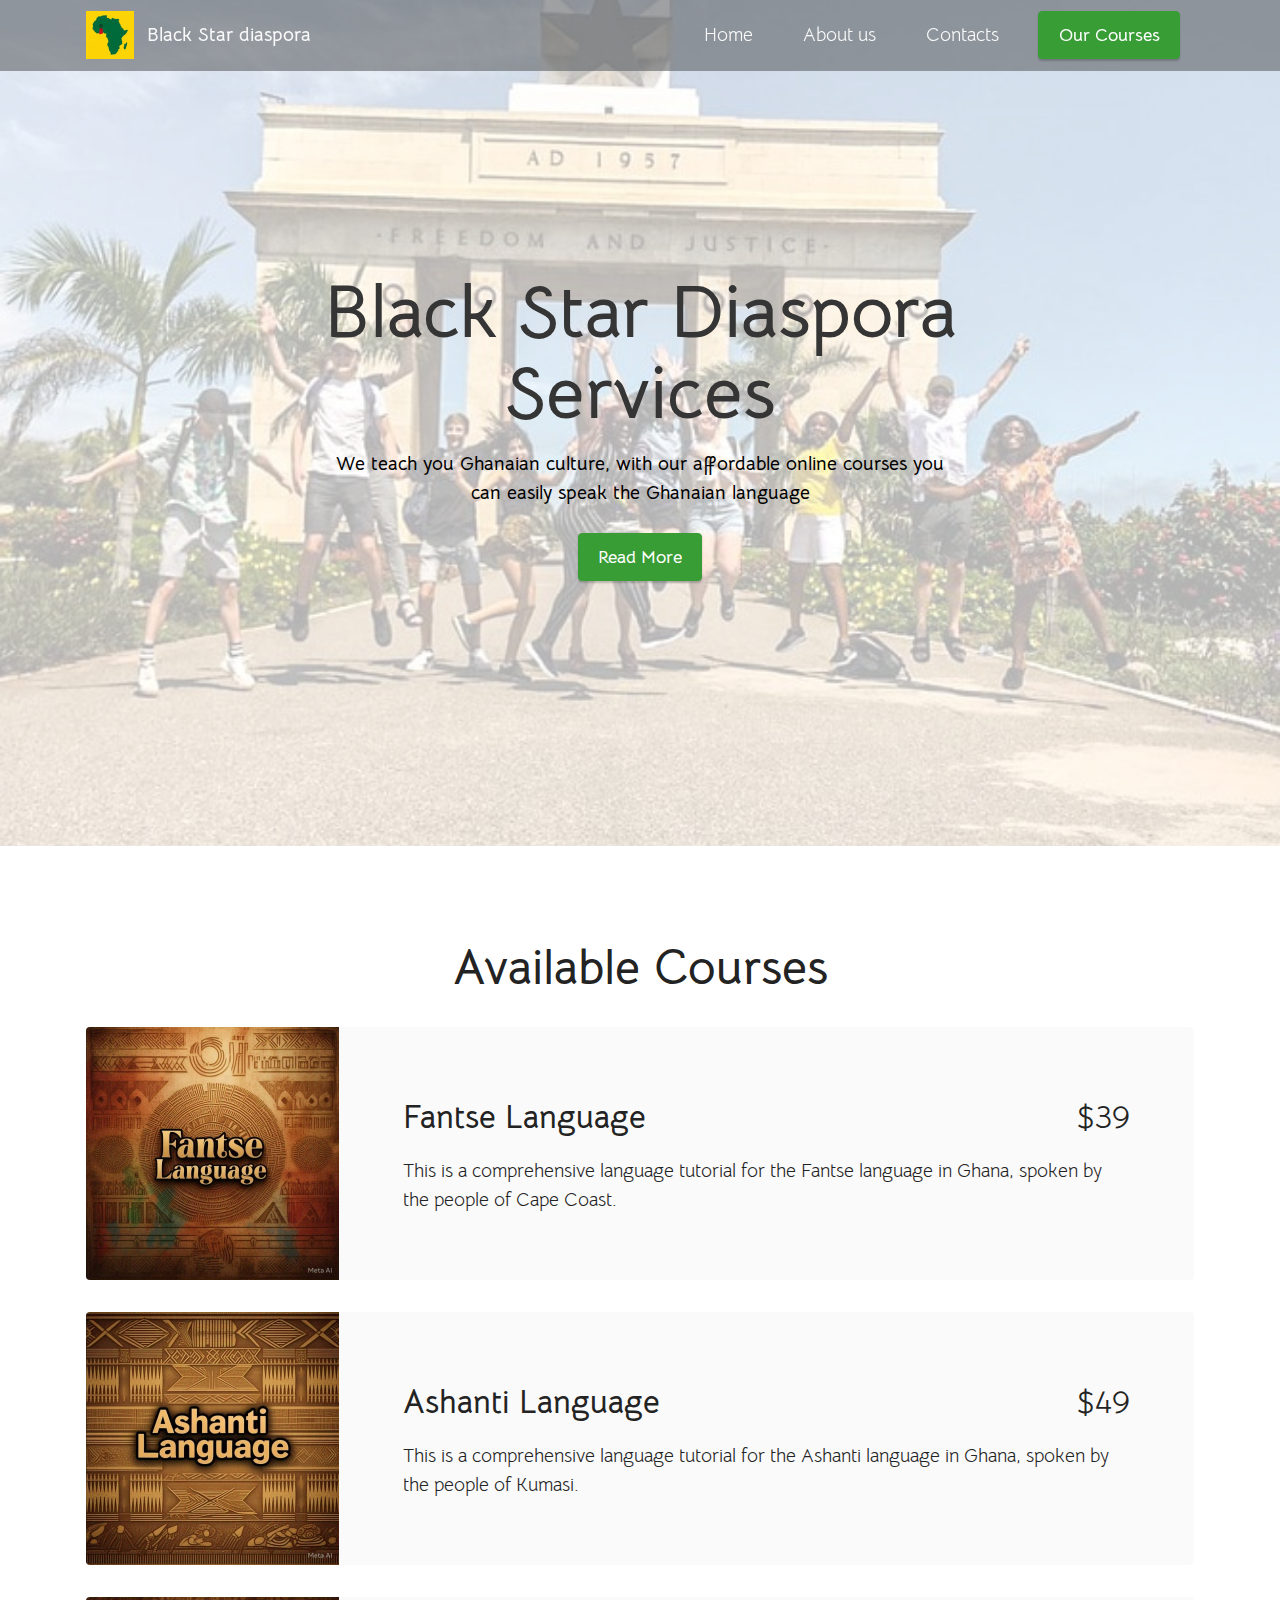
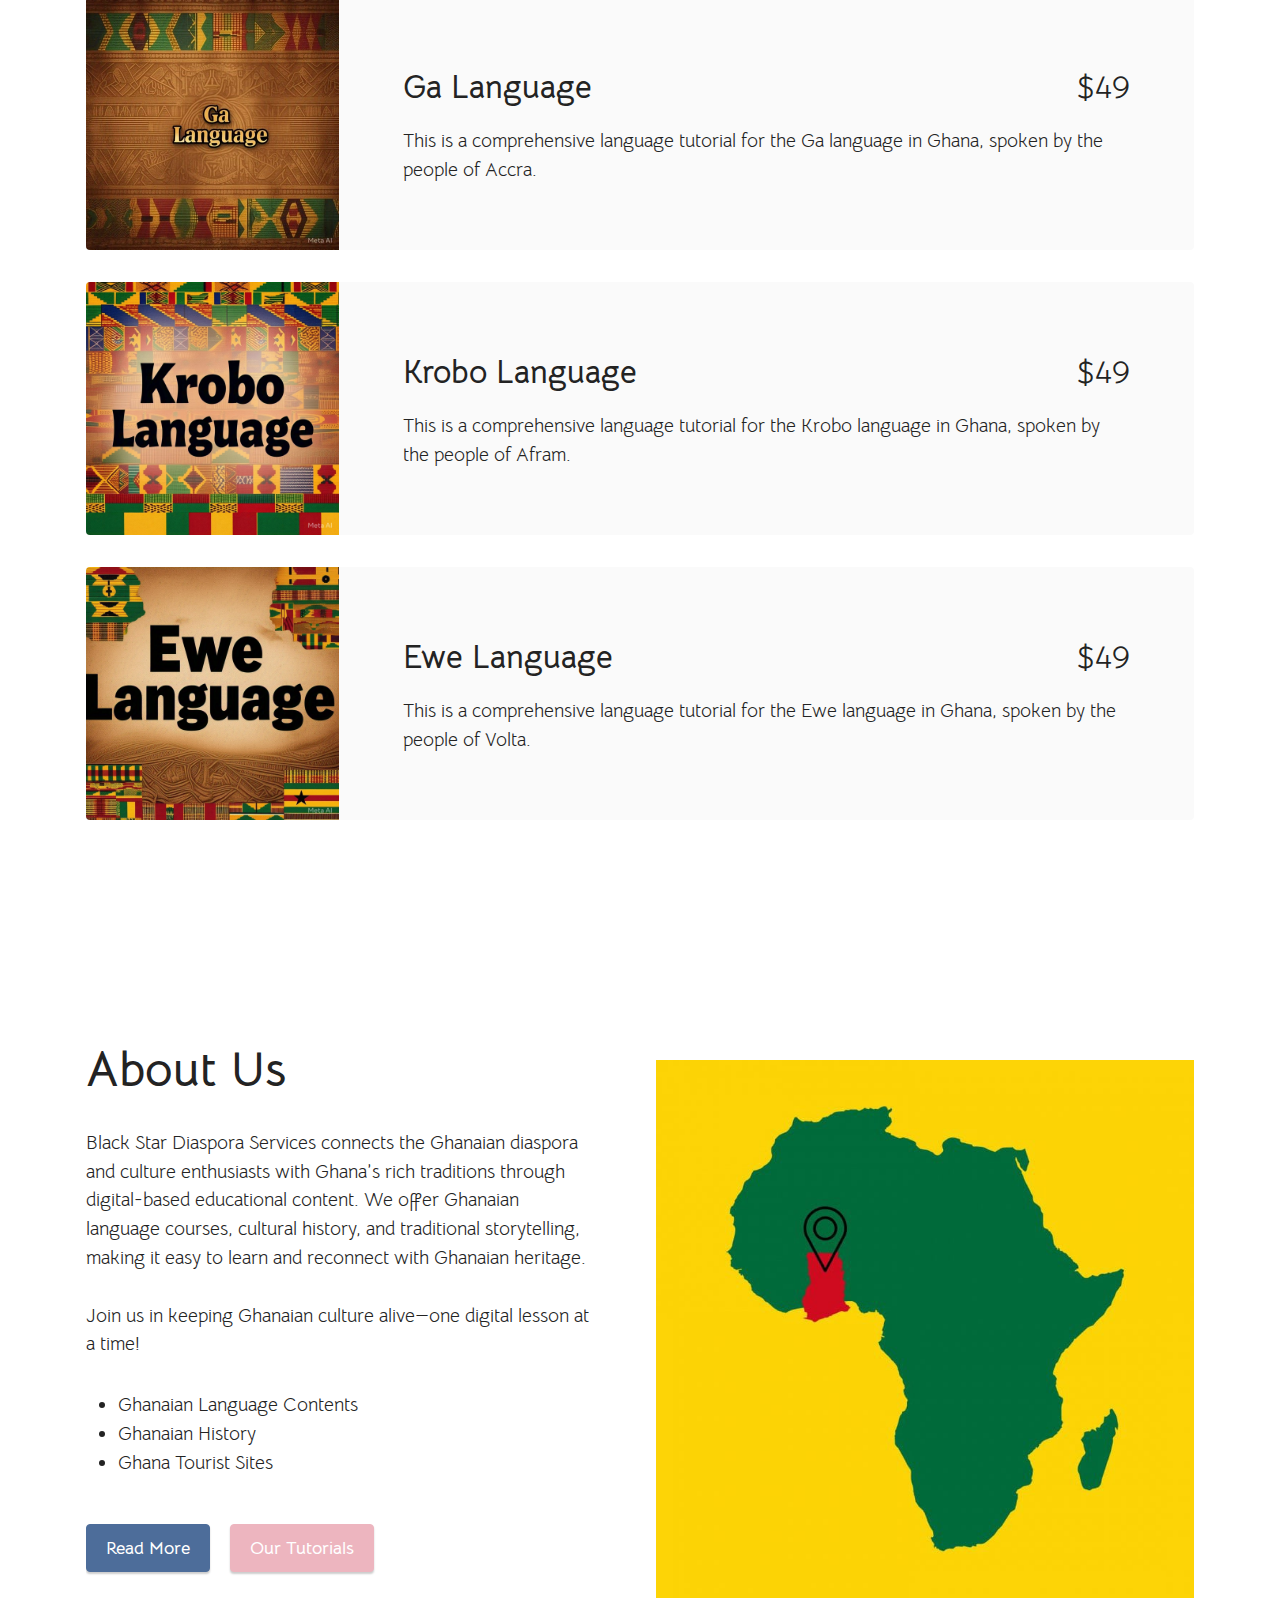
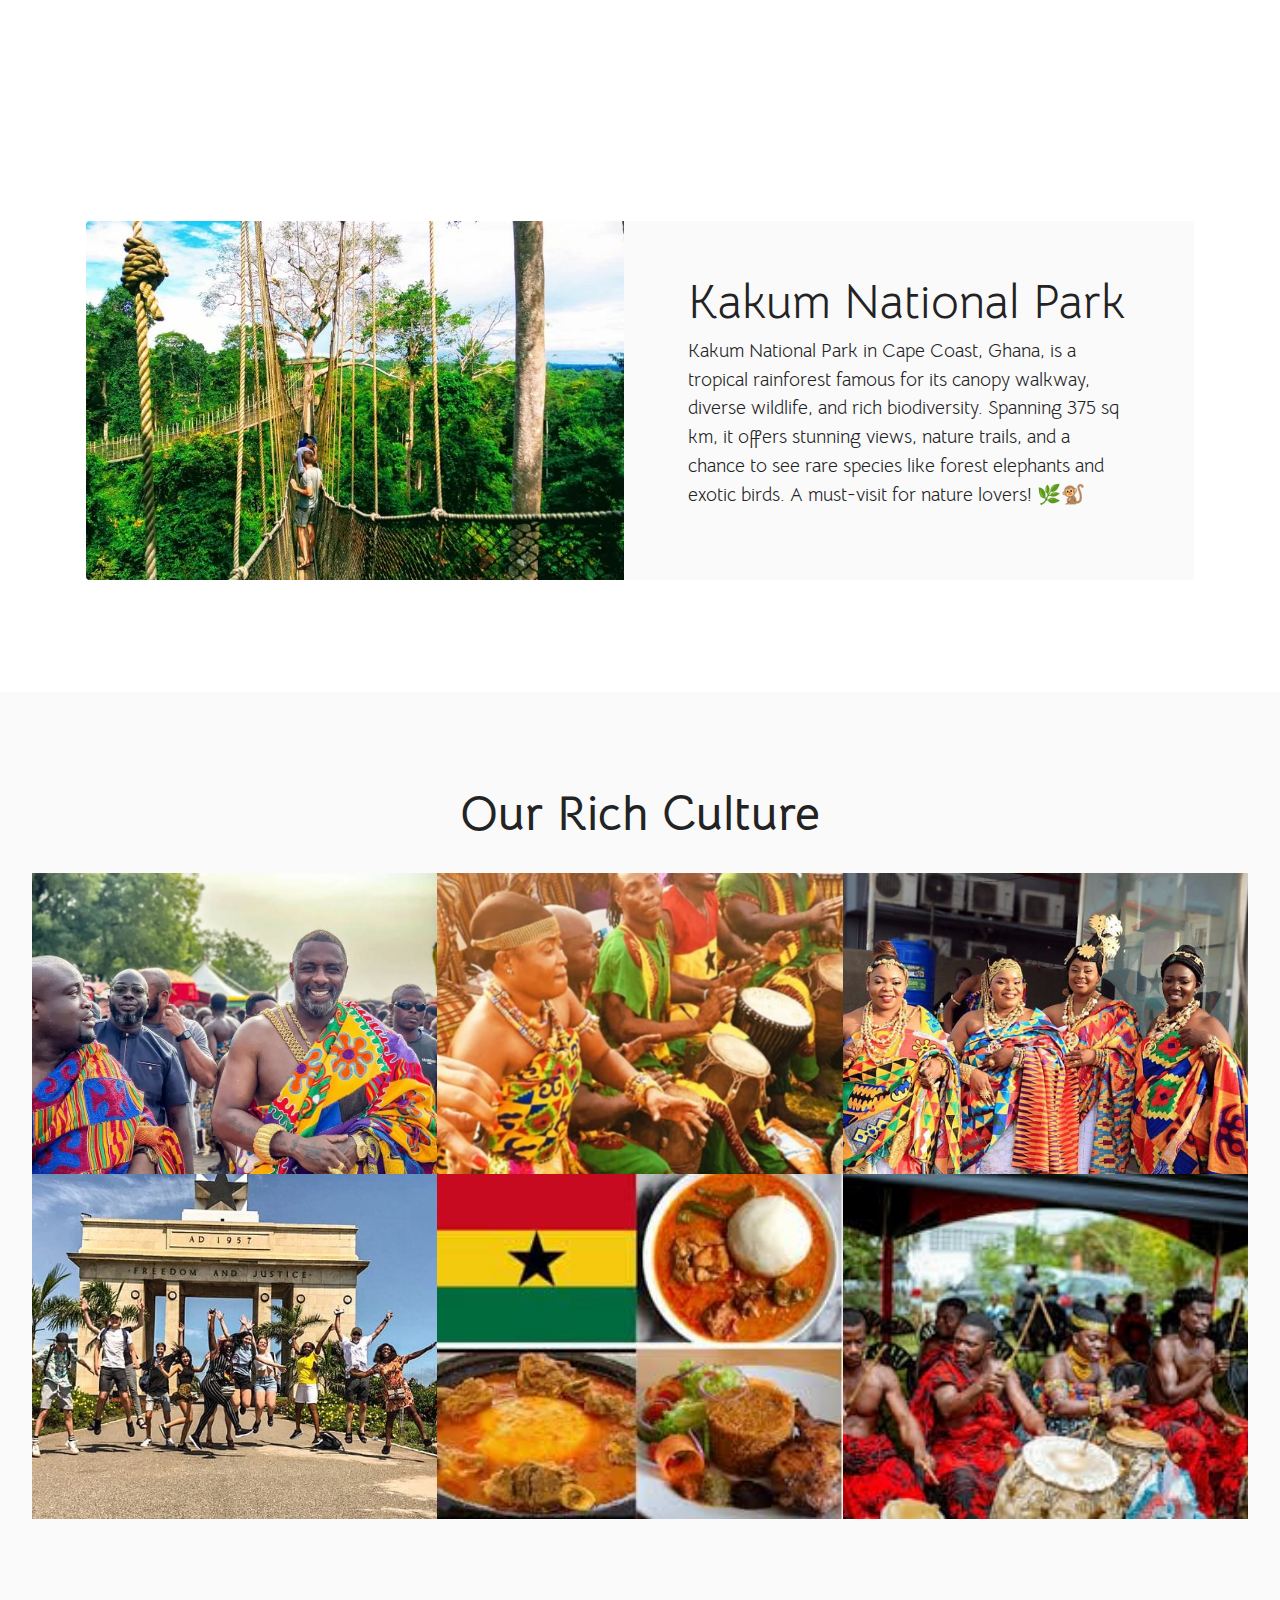
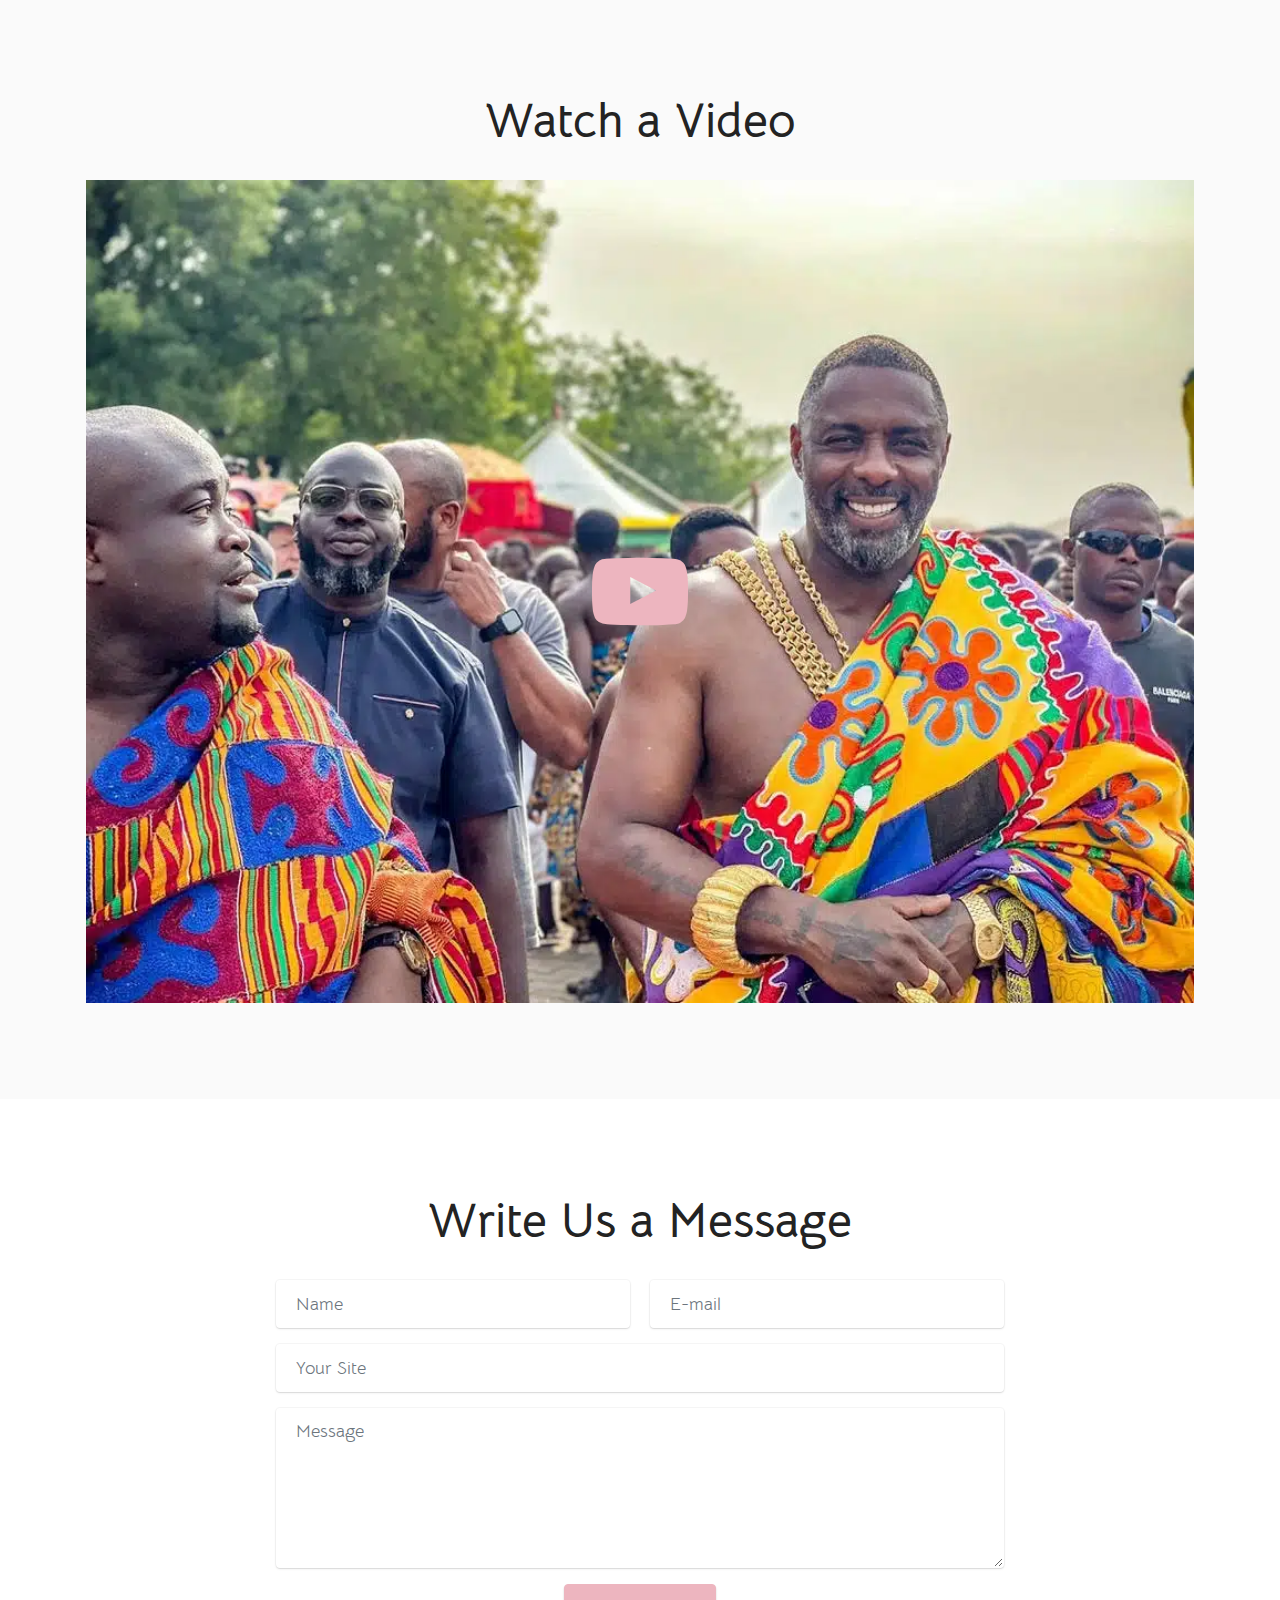
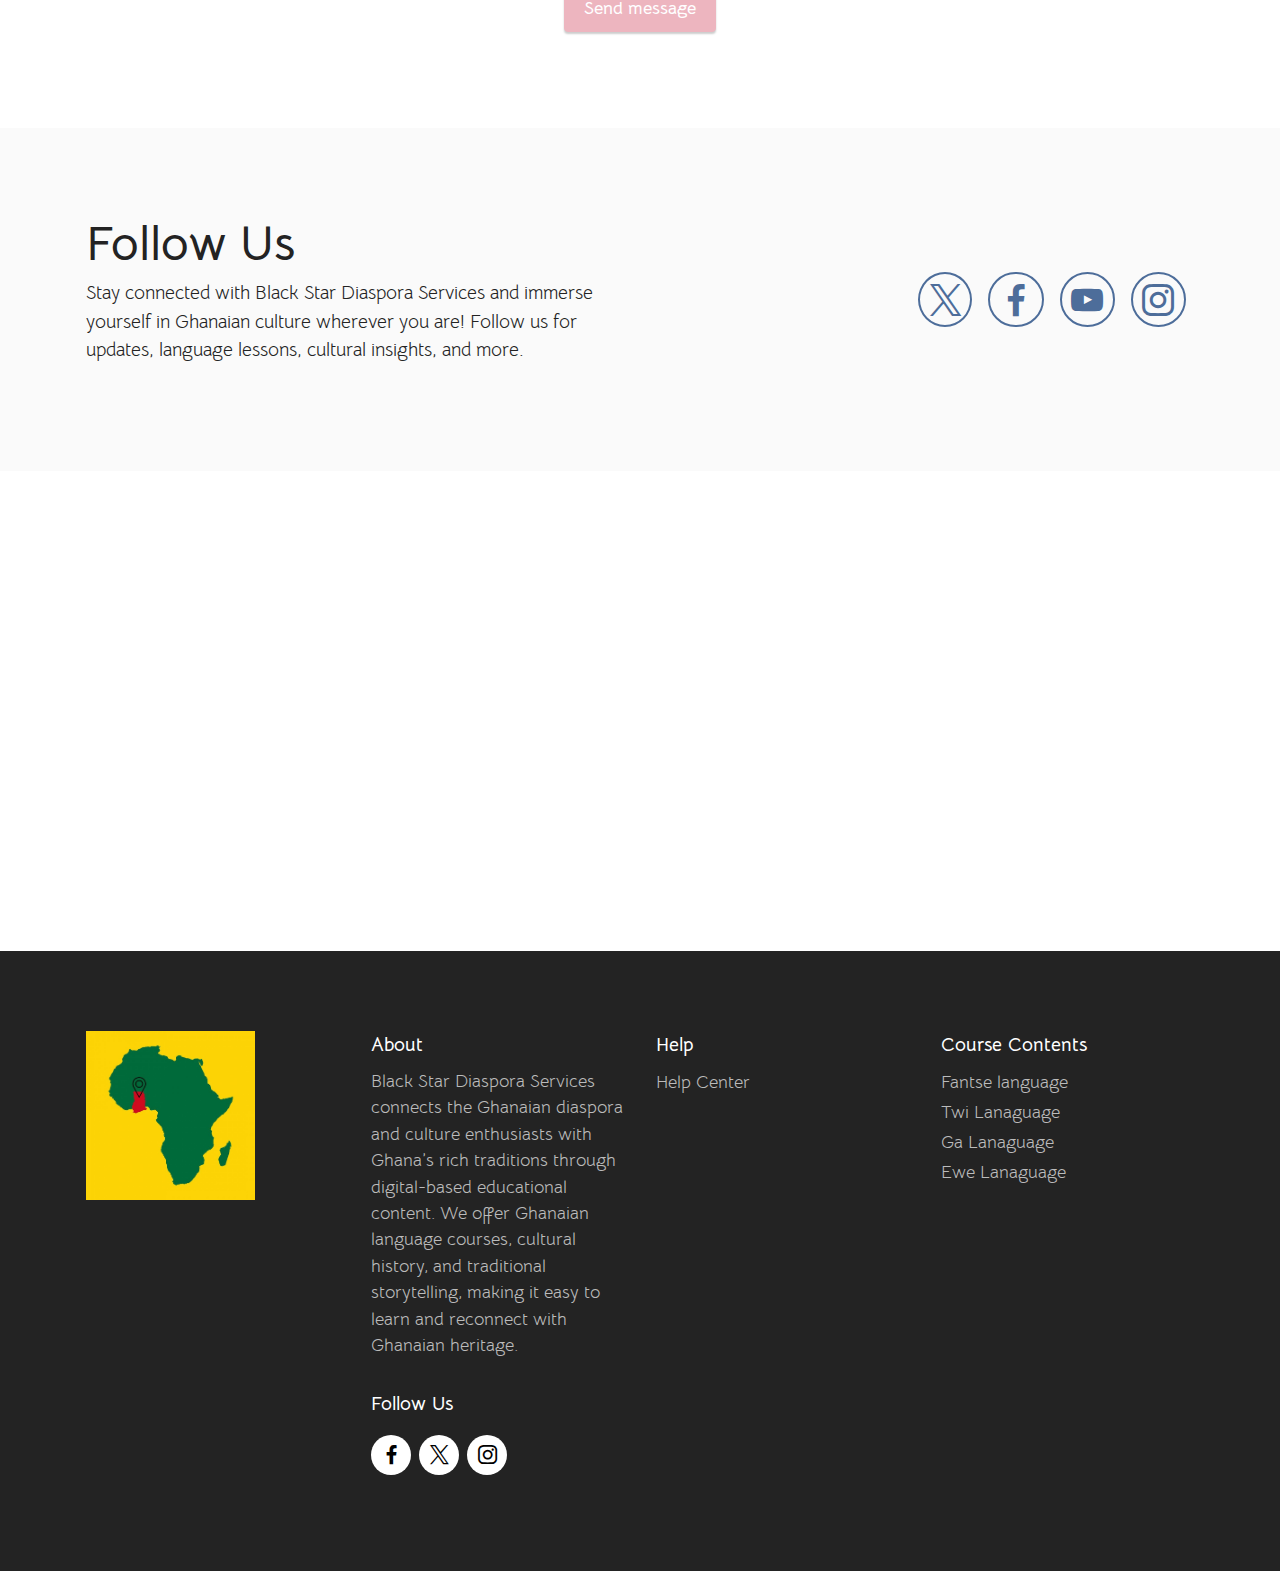
==== commit 3fc23cb8: "Initial update" ====
--- a/index.html
+++ b/index.html
@@ -266,7 +266,7 @@
                                 <li>Ghanaian Language Contents</li><li>Ghanaian History</li><li>Ghana Tourist Sites</li>
                             </ul>
                         </div>
-                        <div class="mbr-section-btn mb-4"><a class="btn btn-primary display-4" href="">Read More</a> <a class="btn btn-secondary display-4" href="https://mobiri.se">Our Tutorials</a></div>
+                        <div class="mbr-section-btn mb-4"><a class="btn btn-primary display-4" href="">Read More</a> <a class="btn btn-secondary display-4" href="">Our Tutorials</a></div>
                     </div>
                 </div>
             </div>
@@ -313,7 +313,7 @@
     <div class="container-fluid">
         <div class="mbr-section-head">
             <h3 class="mbr-section-title mbr-fonts-style align-center m-0 display-2"><strong>Our Rich Culture</strong></h3>
-            <h4 class="mbr-section-subtitle mbr-fonts-style align-center mb-0 mt-2 display-5">Lorem ipsum dolor sit amet, consectetur adipiscing elit.</h4>
+            <h4 class="mbr-section-subtitle mbr-fonts-style align-center mb-0 mt-2 display-5"></h4>
         </div>
         <div class="row mbr-gallery mt-4">
             <div class="col-12 col-md-6 col-lg-4 item gallery-image active">
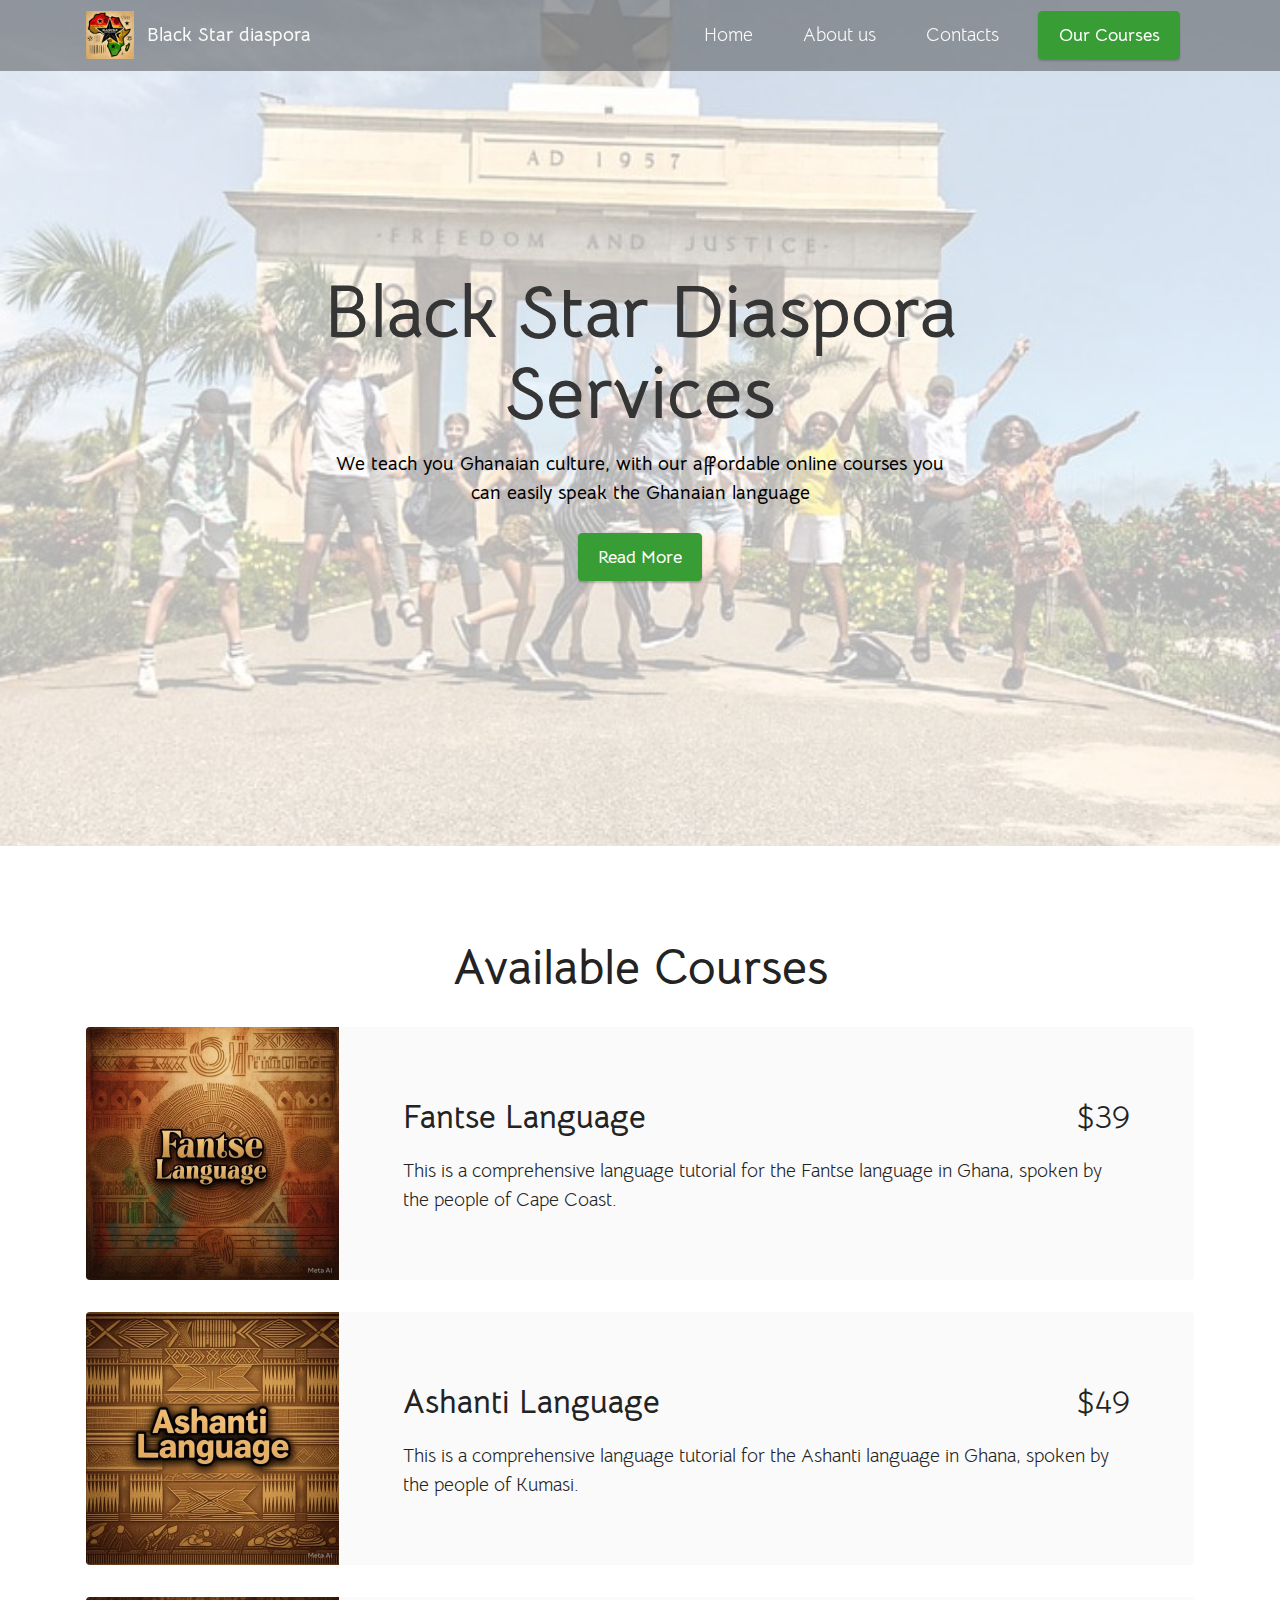
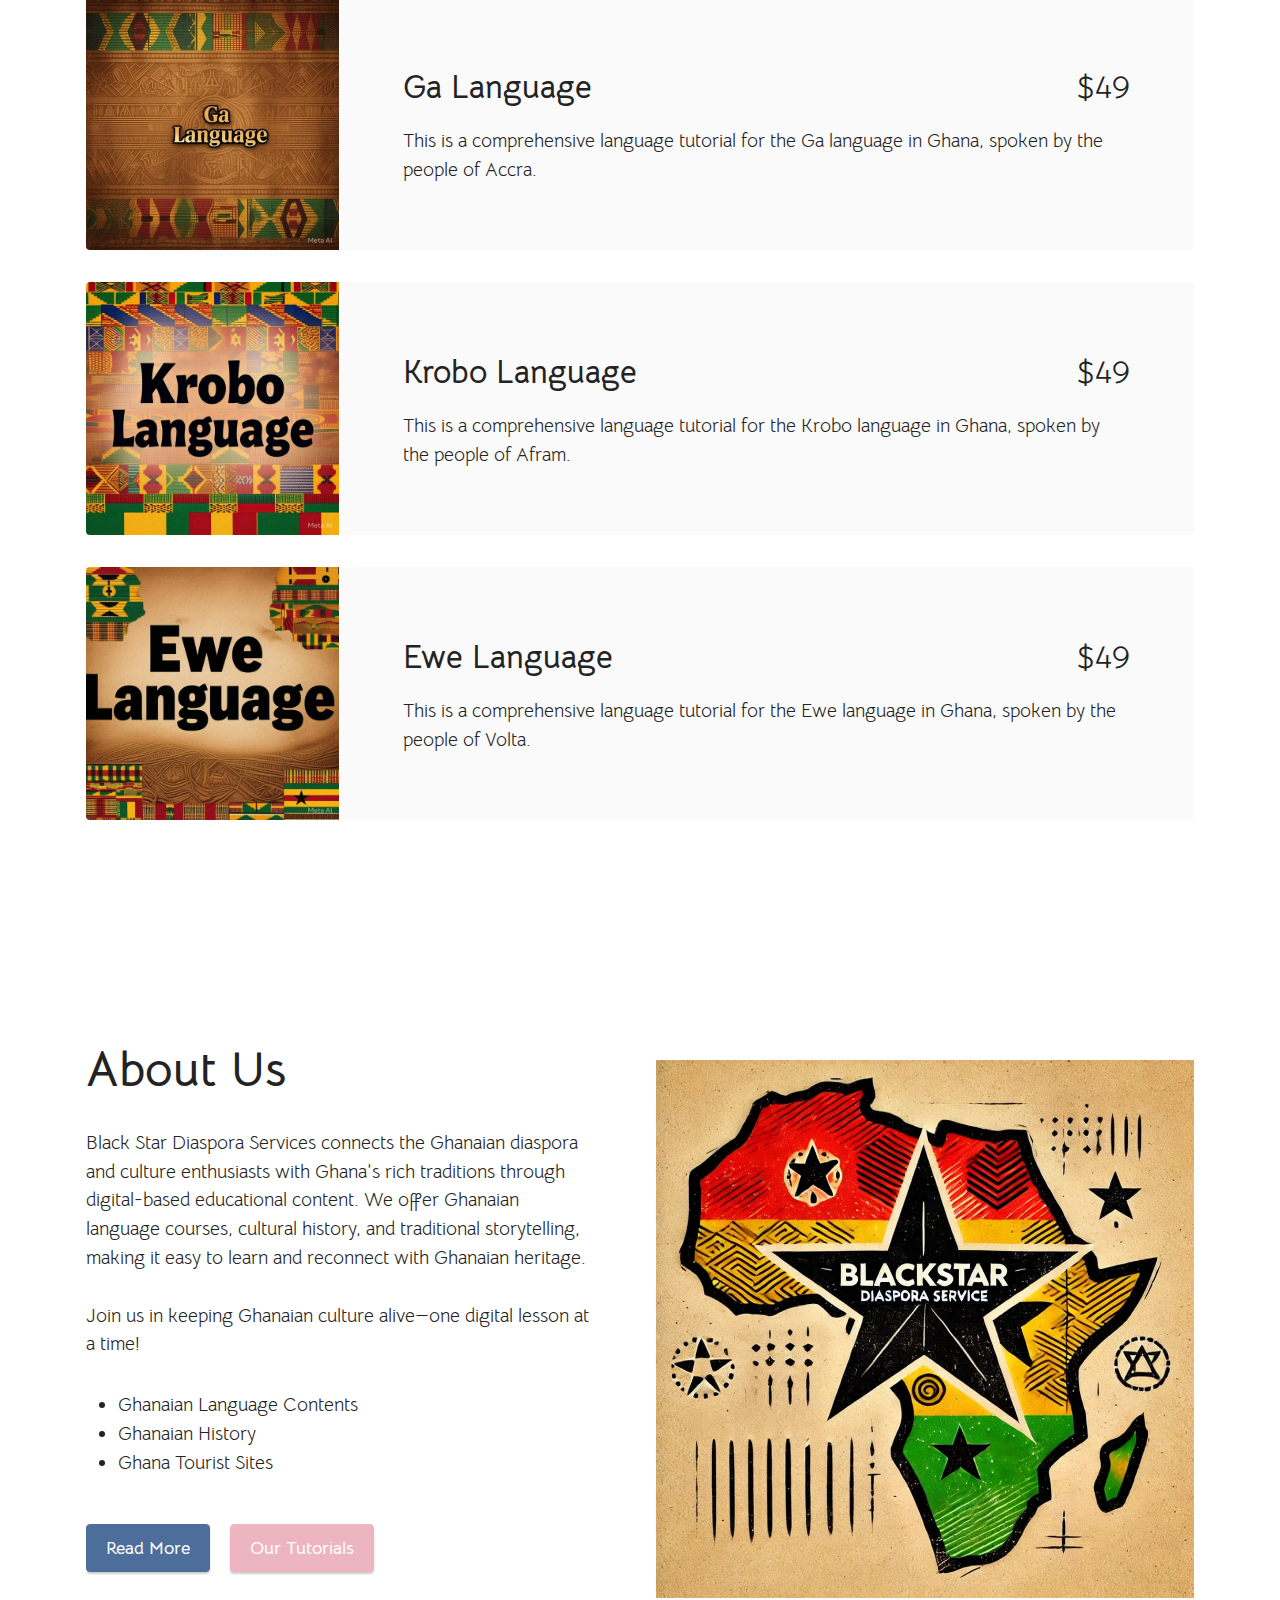
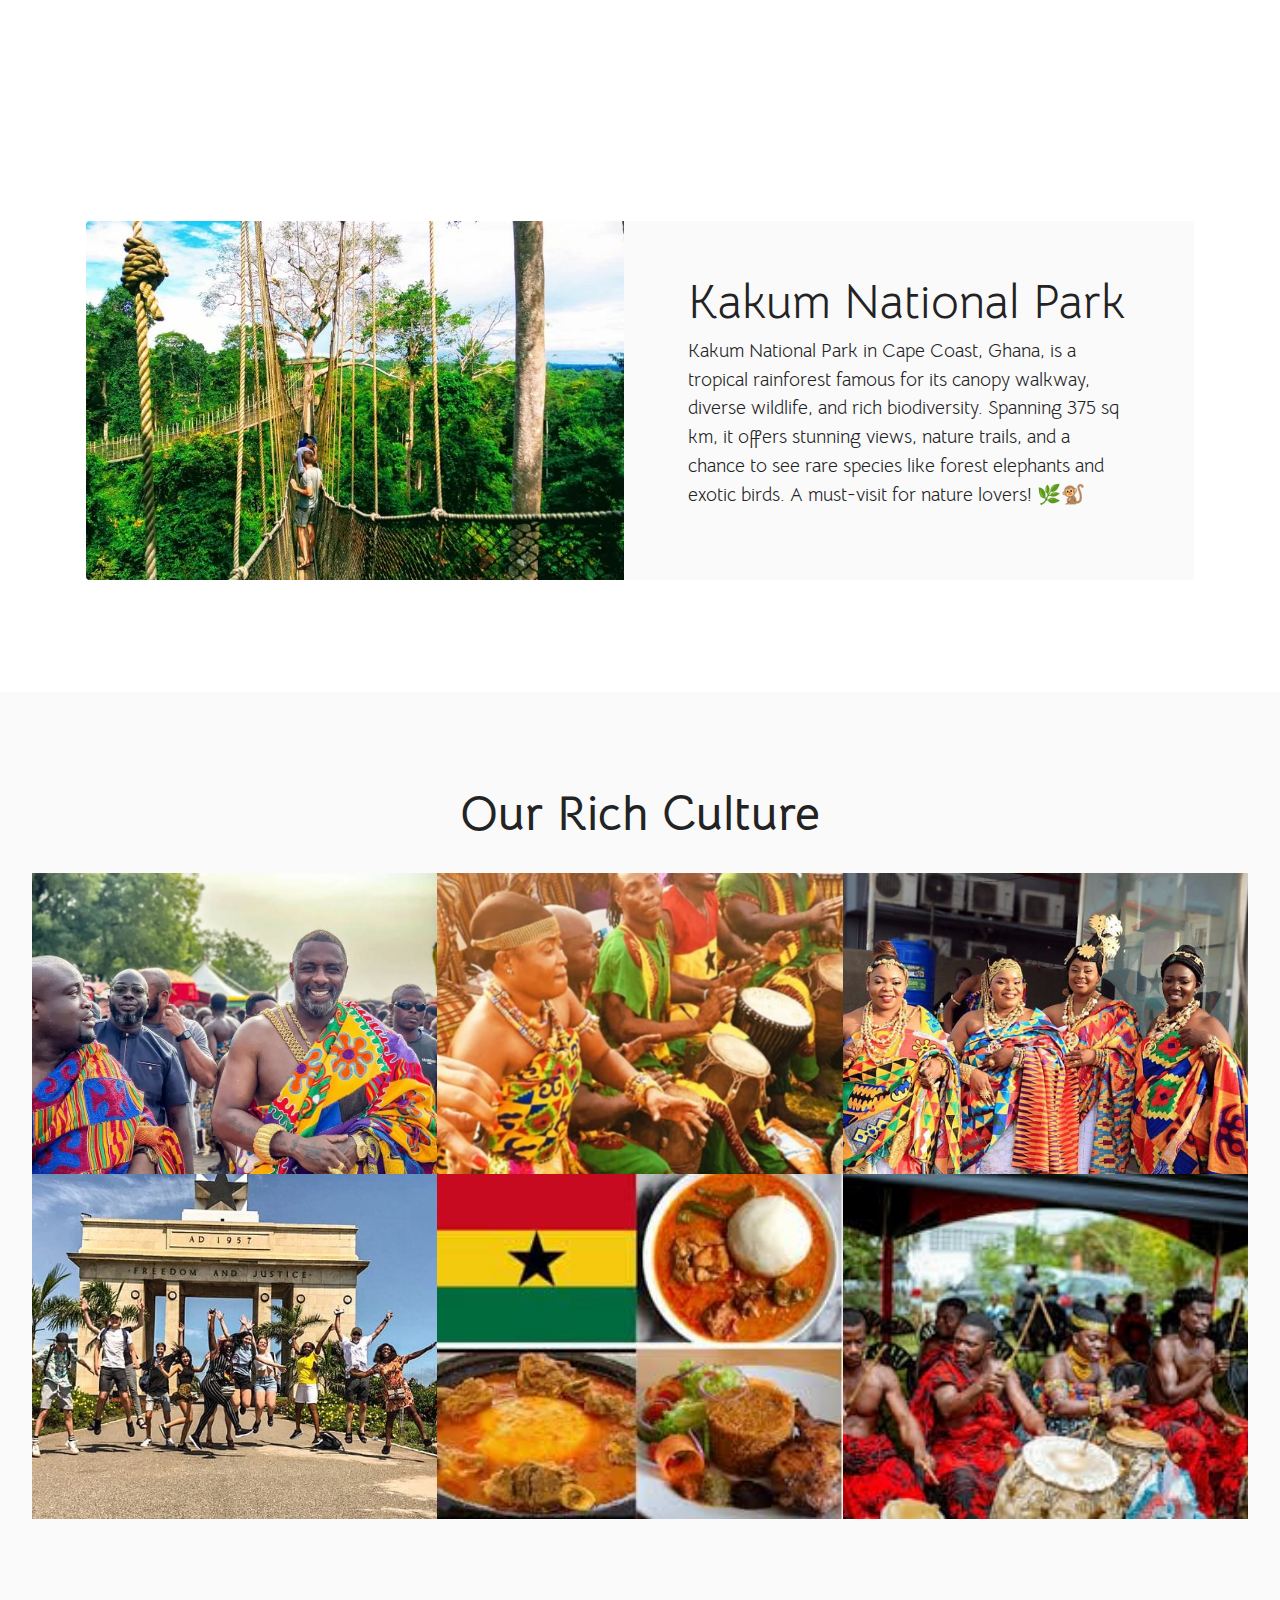
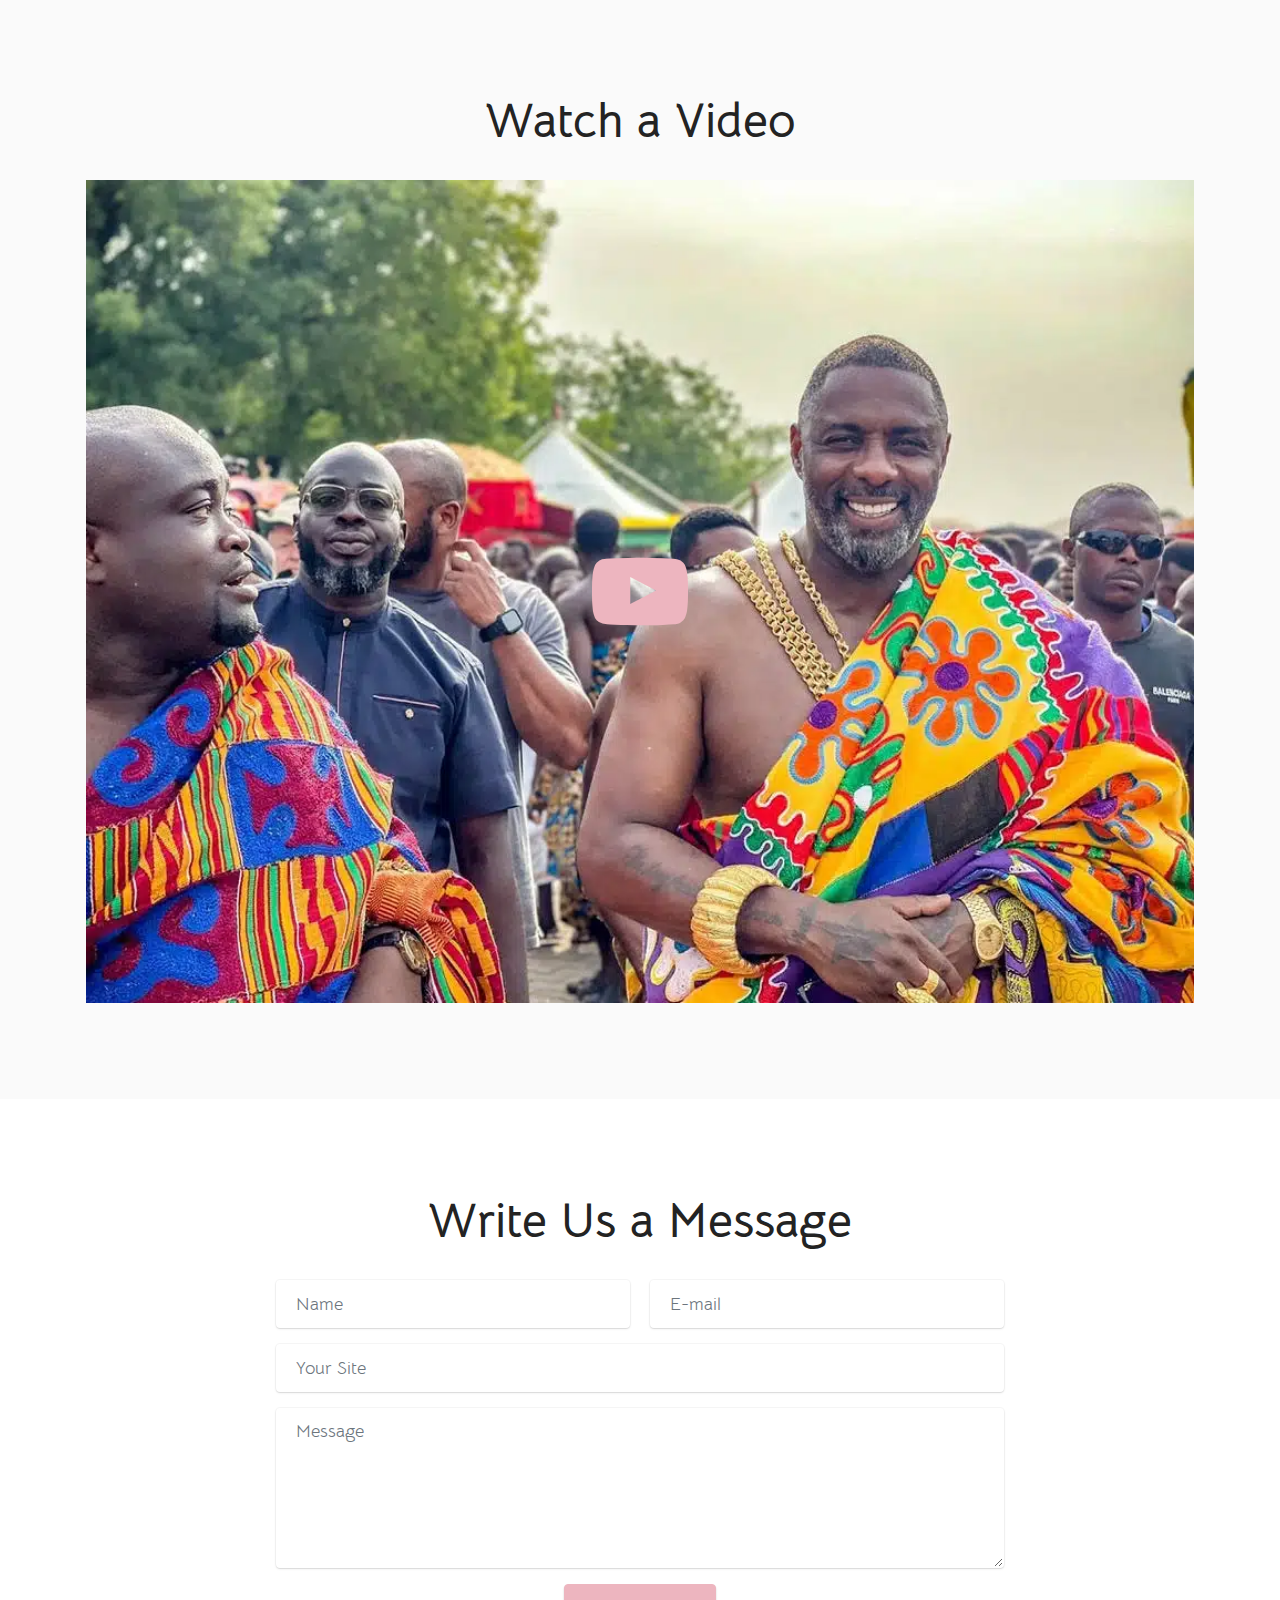
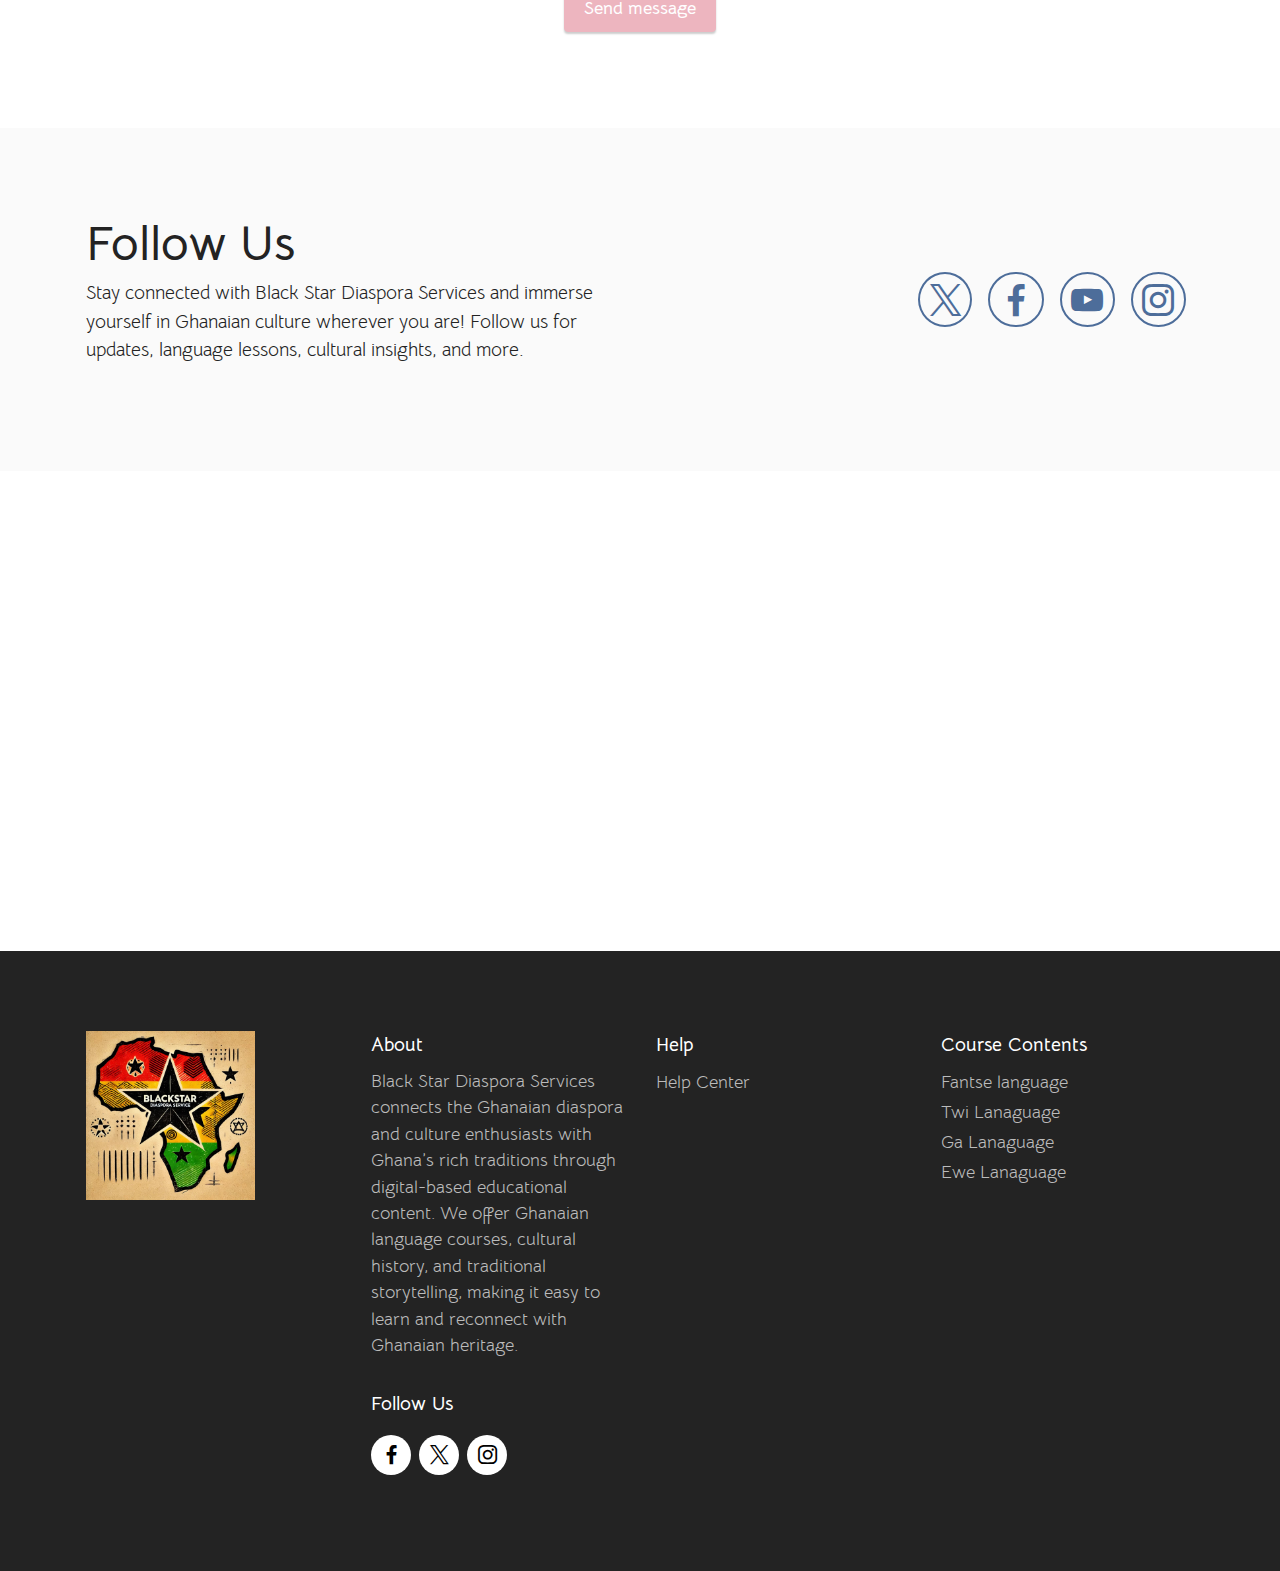
==== commit 5f35e44d: "Updated the logo" ====
--- a/index.html
+++ b/index.html
@@ -36,7 +36,7 @@
             <div class="navbar-brand">
                 <span class="navbar-logo">
                     <a href="">
-                        <img src="assets/images/ghana-logo-96x96.jpg" alt="" style="height: 3rem;">
+                        <img src="assets/images/logo.jpeg" alt="" style="height: 3rem;">
                     </a>
                 </span>
                 <span class="navbar-caption-wrap"><a class="navbar-caption text-white display-7" href="">Black Star diaspora</a></span>
@@ -272,7 +272,7 @@
             </div>
             <div class="col-12 col-lg-6 md-pb">
                 <div class="image-wrapper">
-                    <img src="assets/images/ghana-logo-750x750.jpg" alt="Group discussions">
+                    <img src="assets/images/logo.jpeg" alt="Group discussions">
                 </div>
             </div>
         </div>
@@ -554,7 +554,7 @@
             <div class="col-6 col-lg-3">
                 <div class="media-wrap col-md-8 col-12">
                     
-                        <img src="assets/images/ghana-logo-750x750.jpg" alt="African map">
+                        <img src="assets/images/logo.jpeg" alt="African map">
                     
                 </div>
             </div>
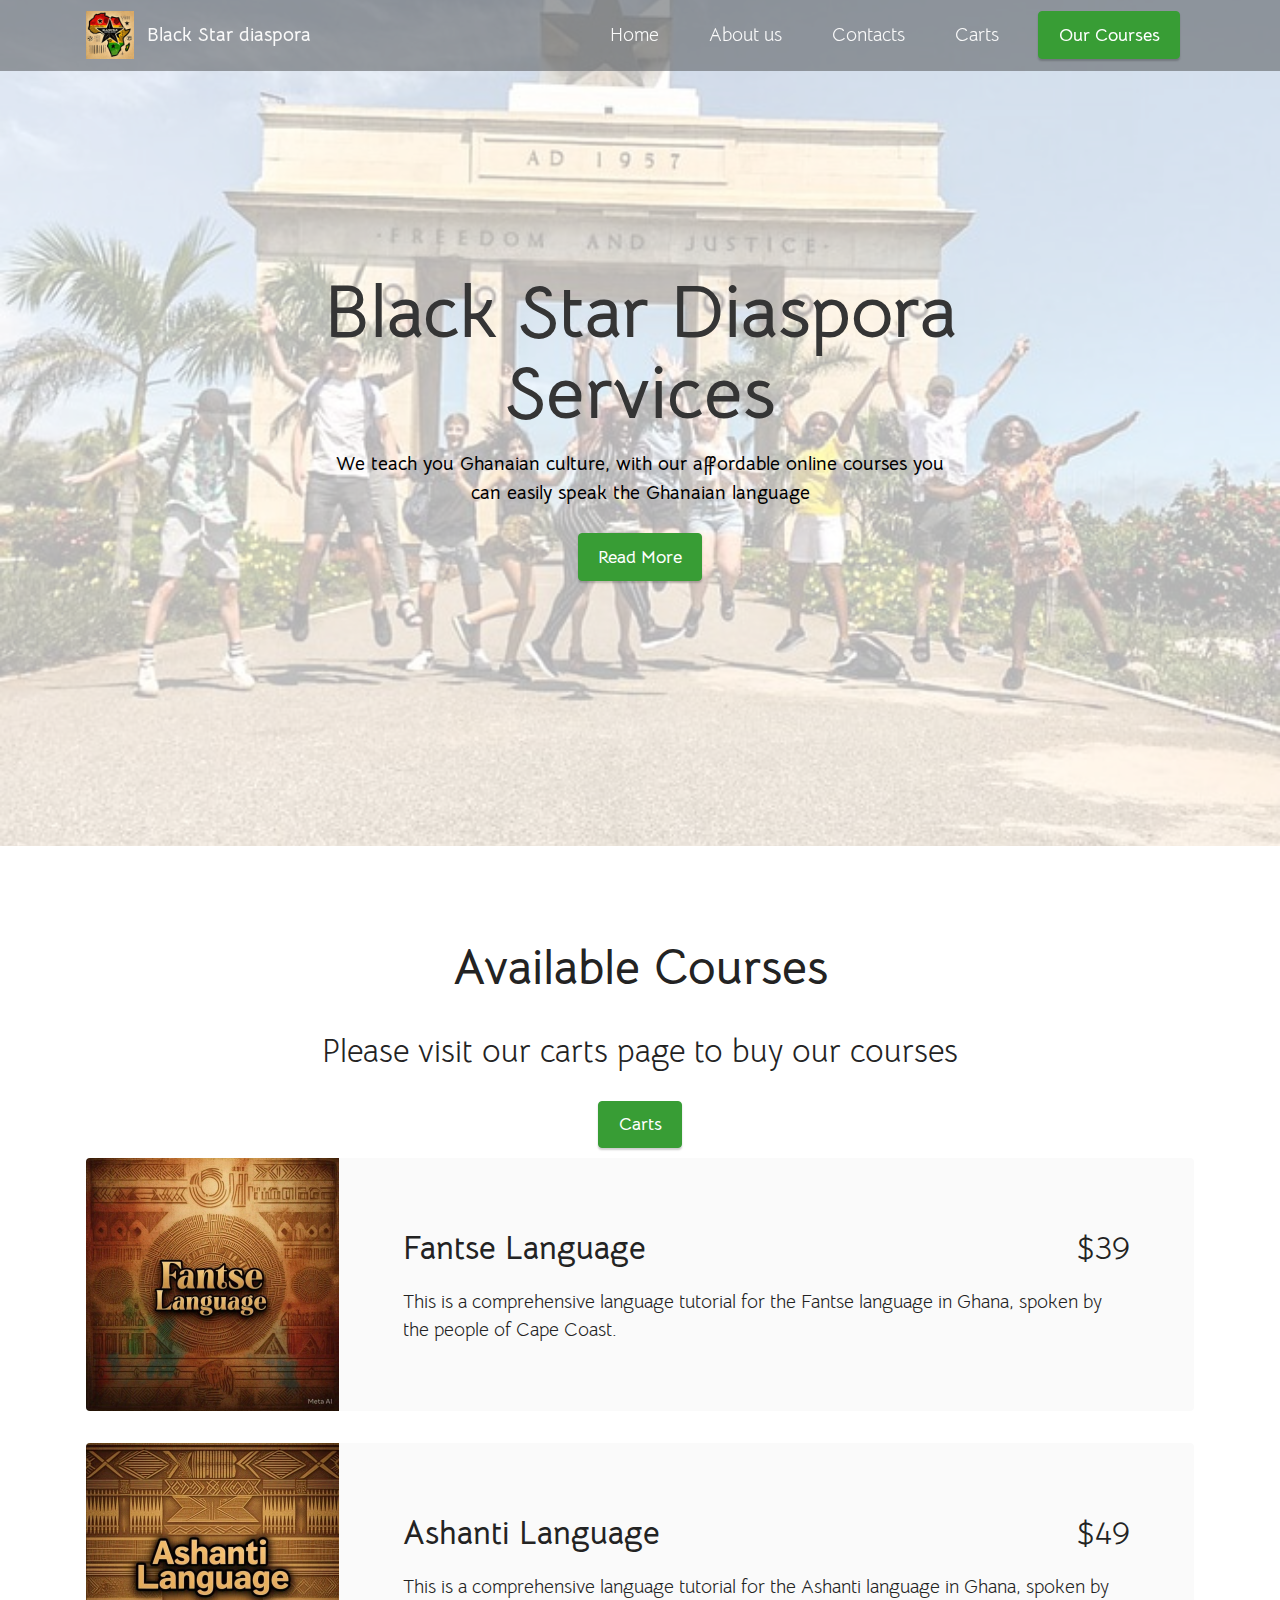
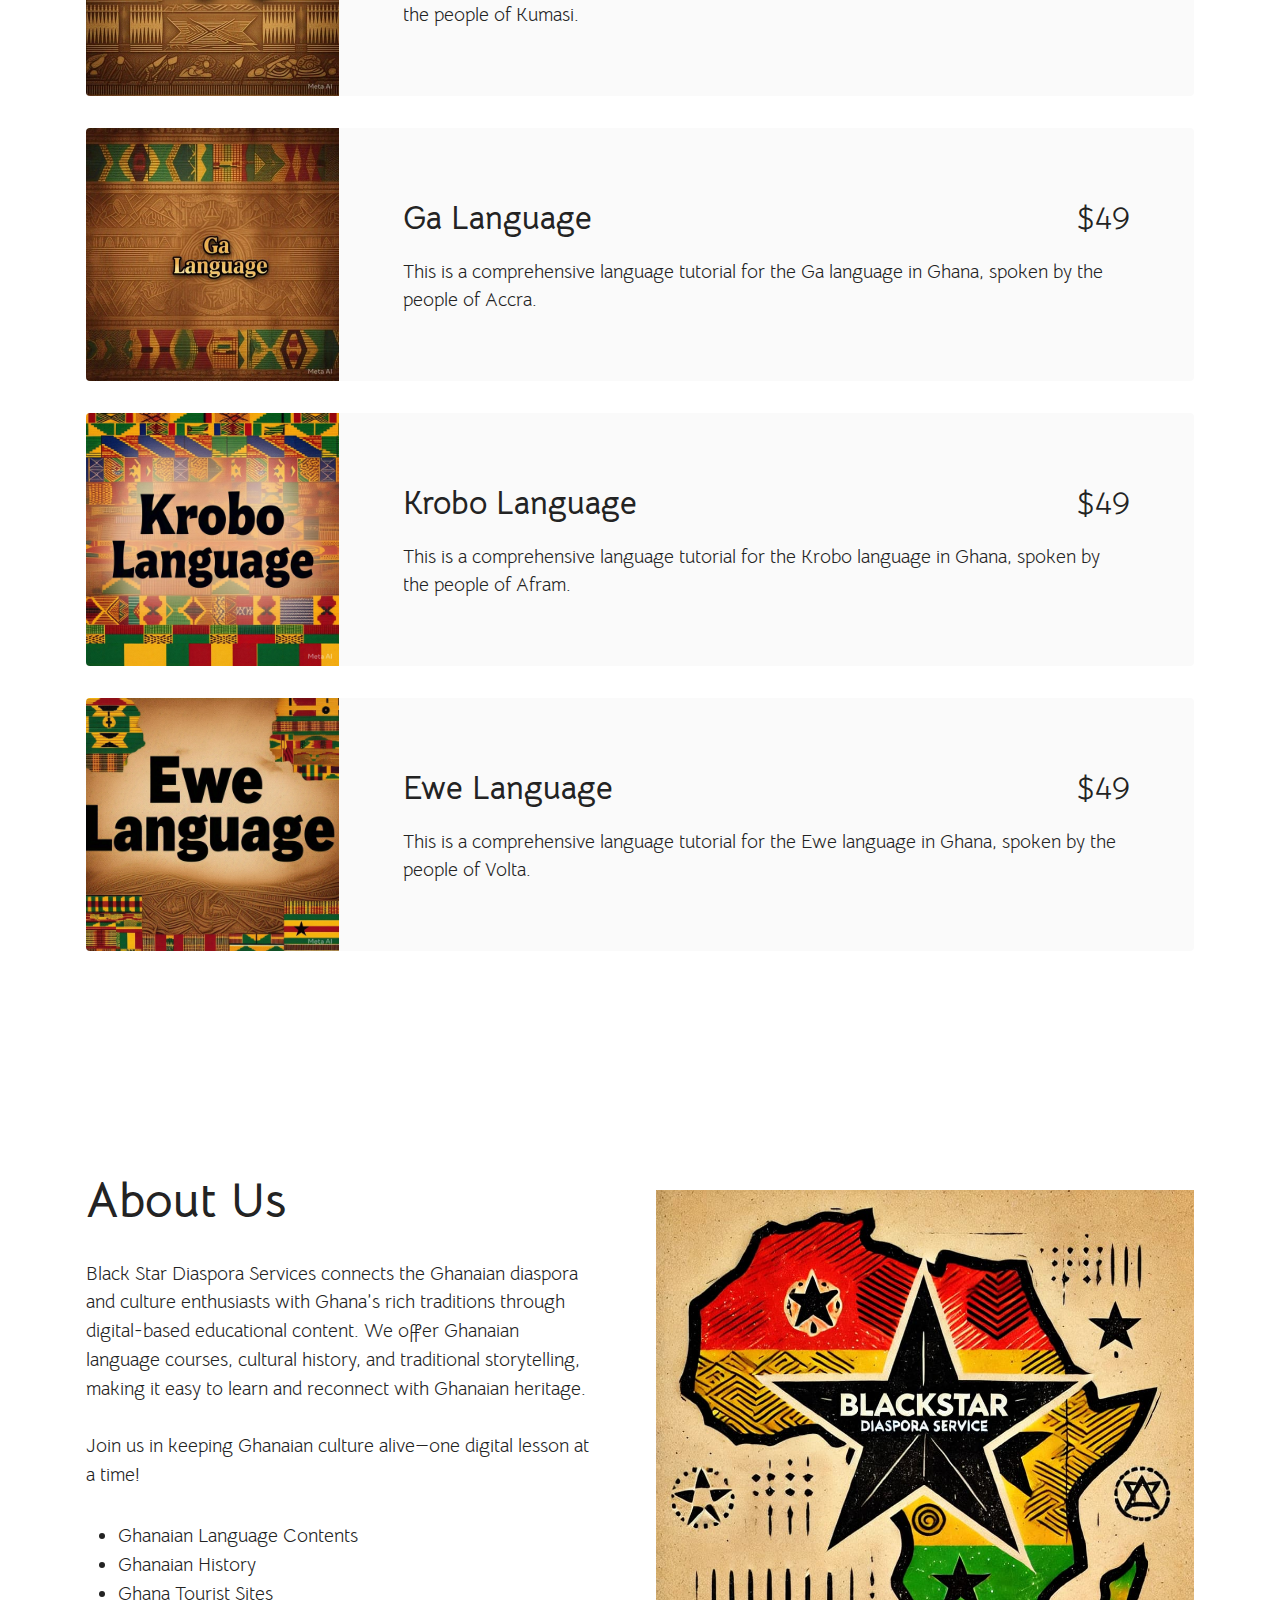
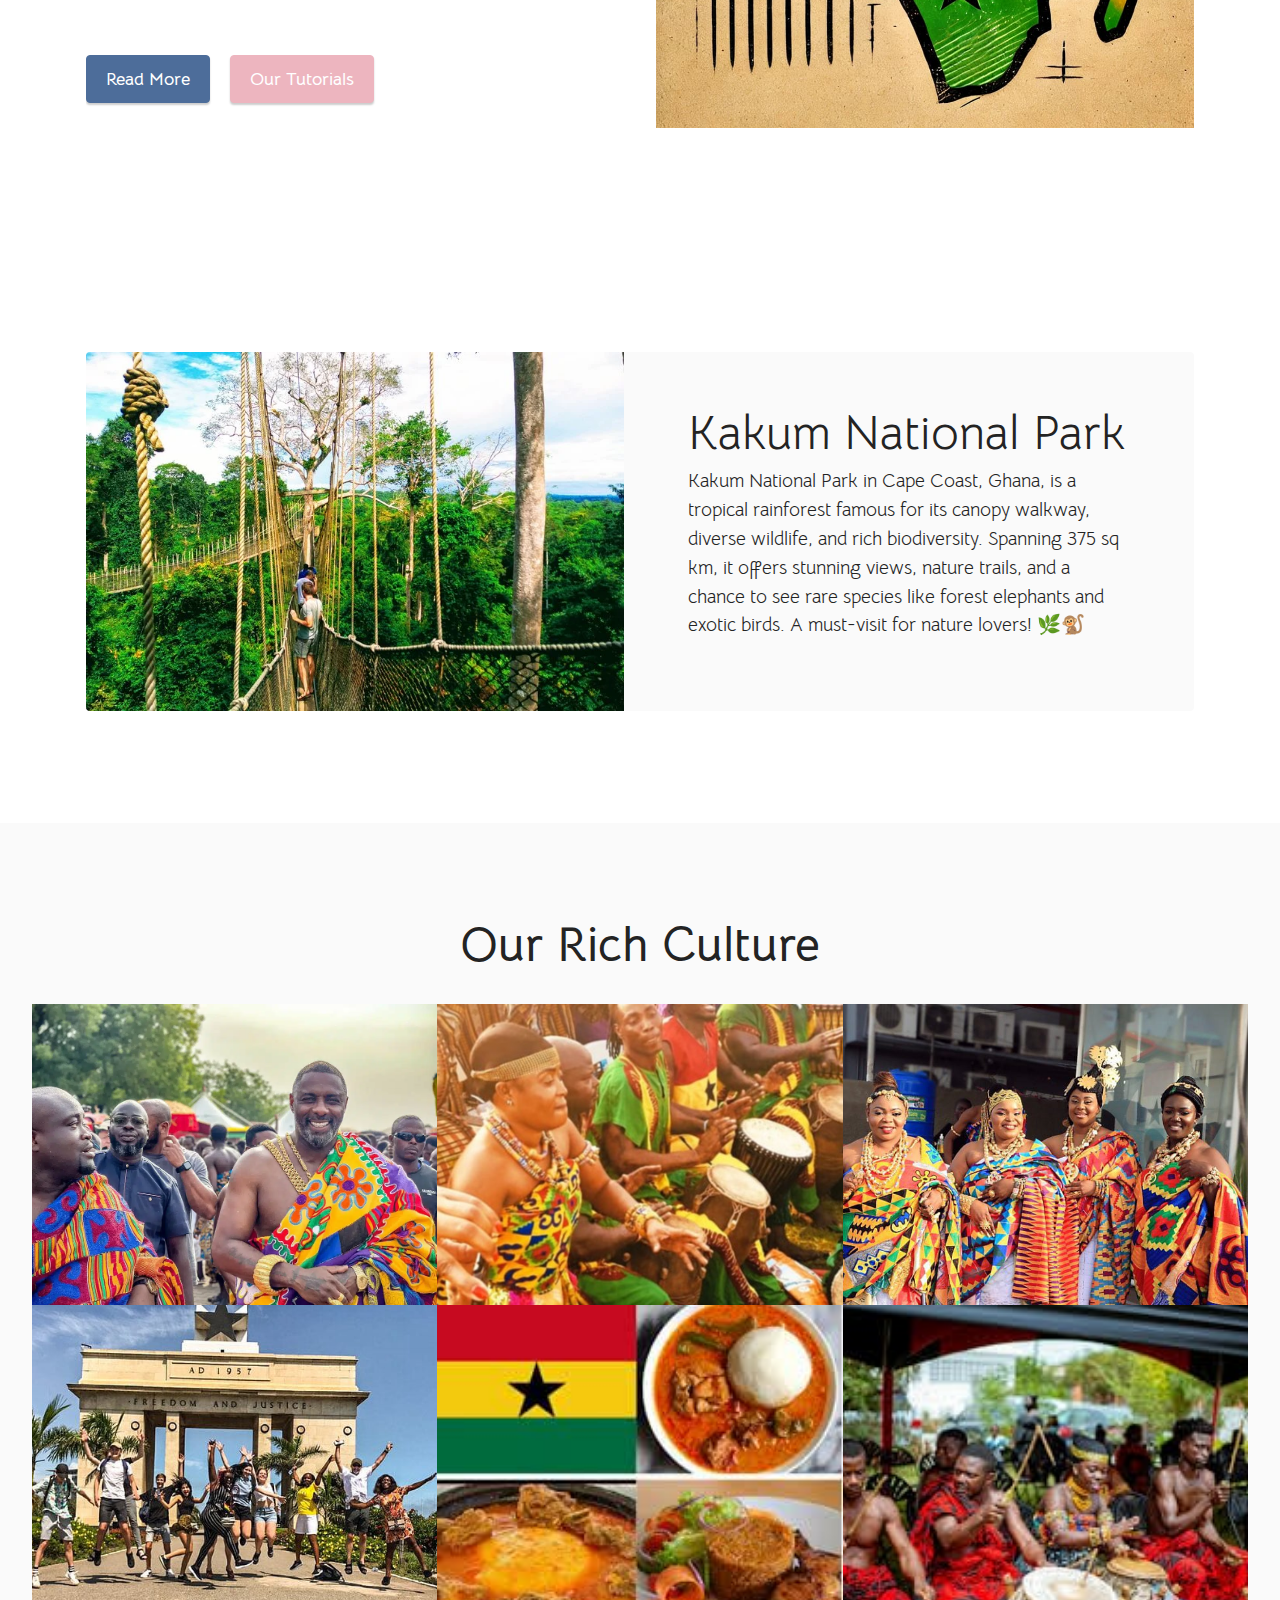
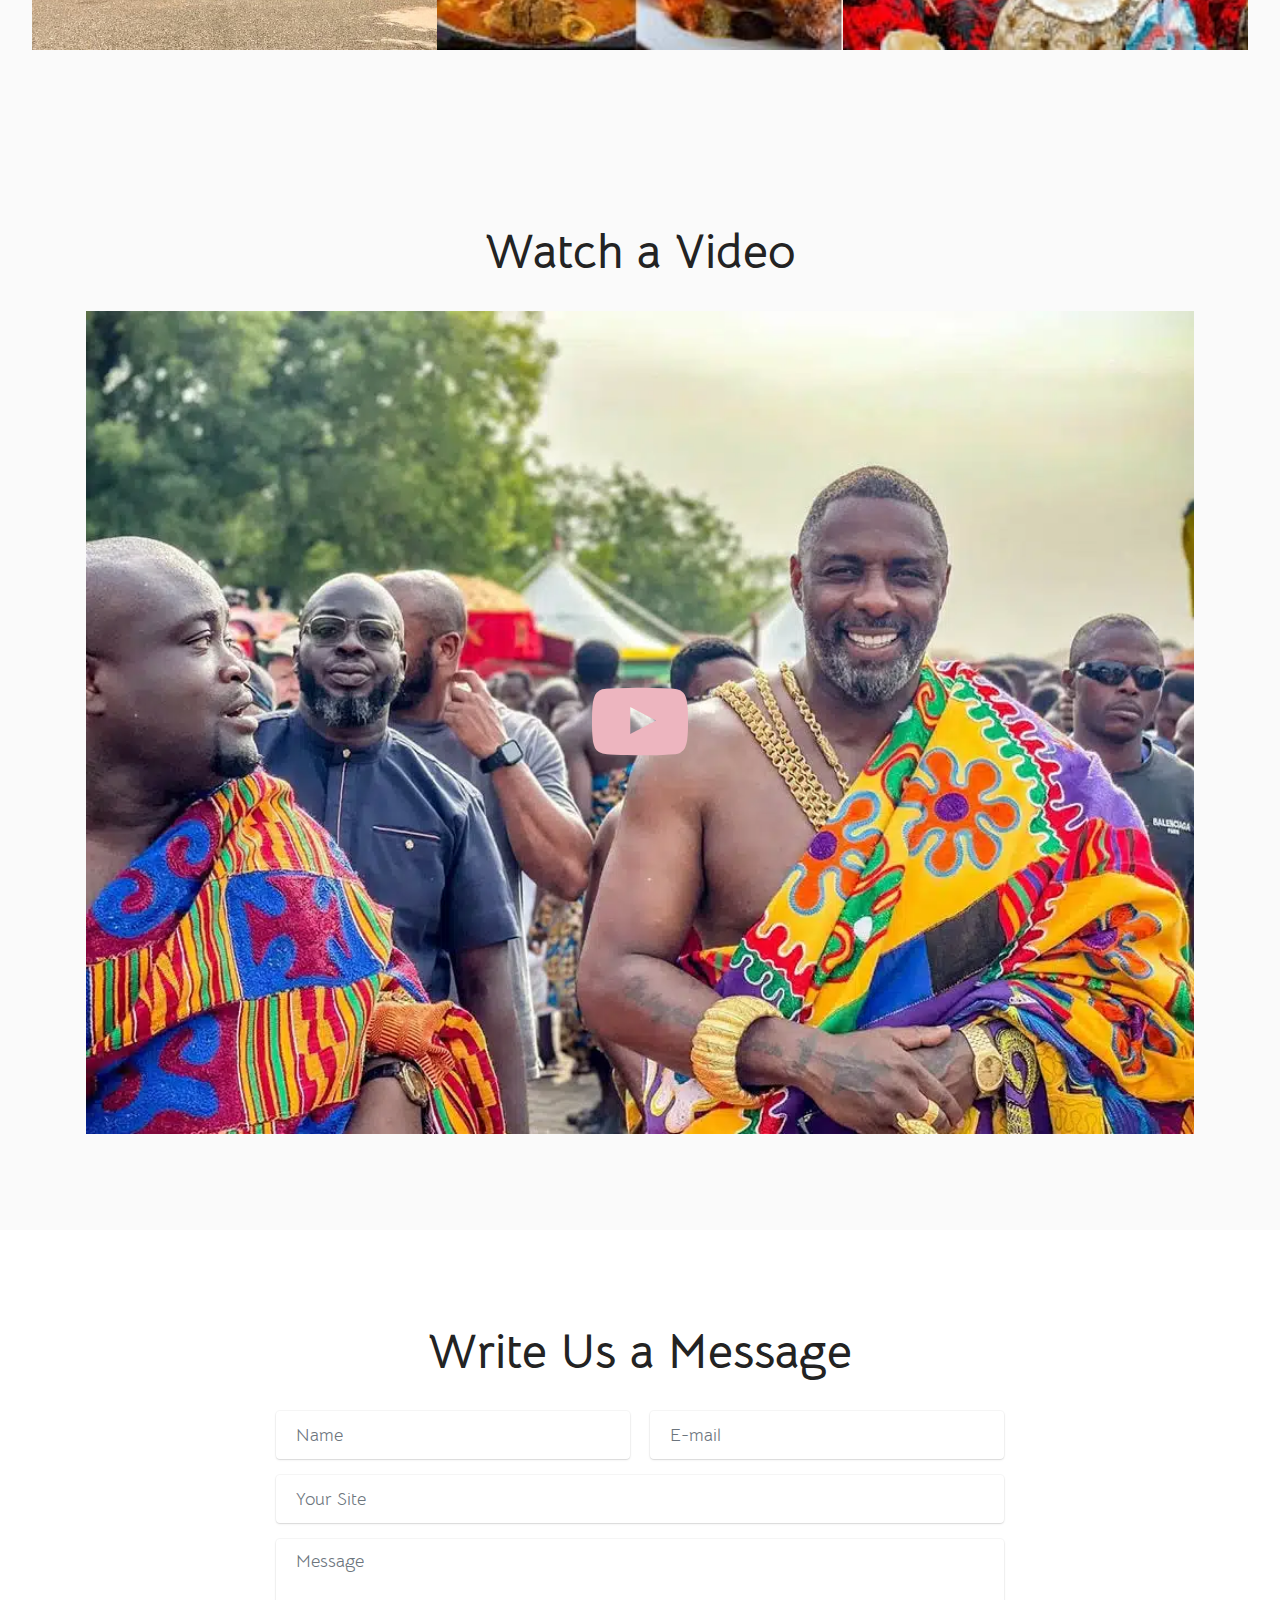
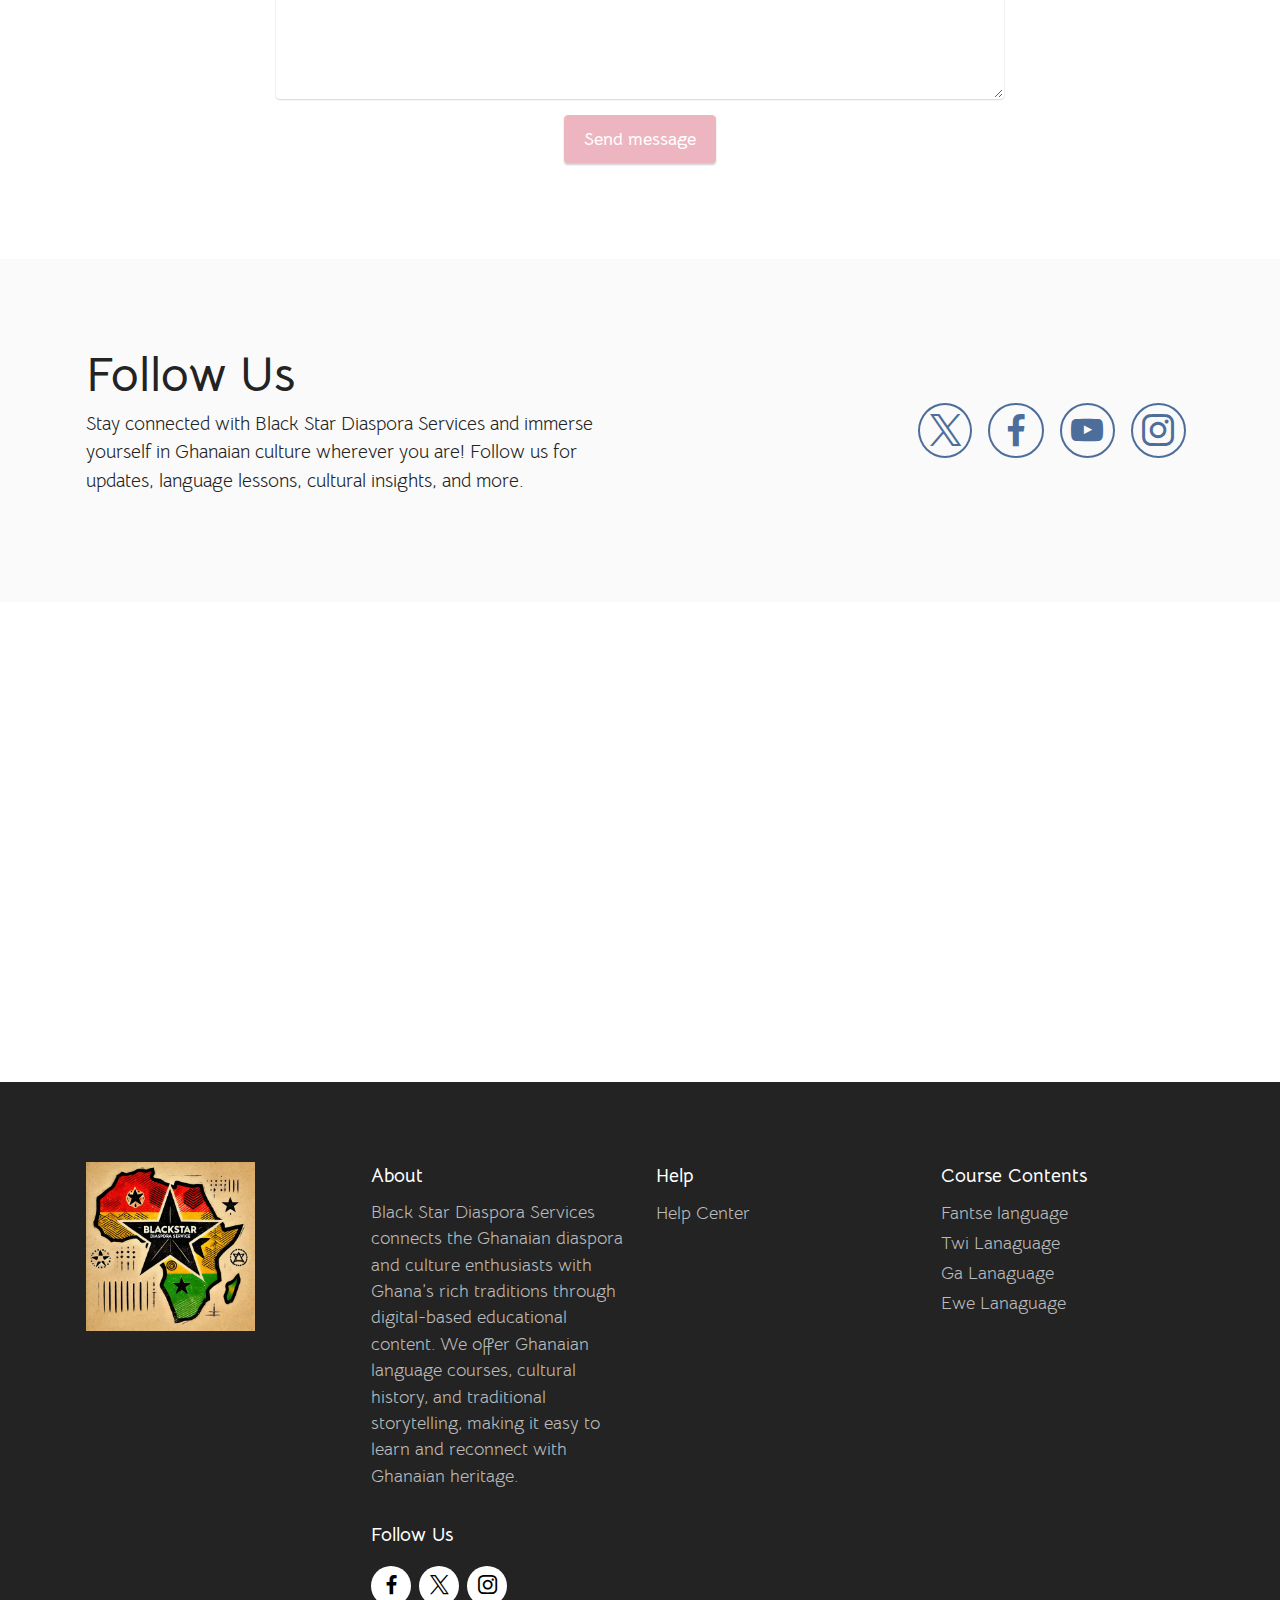
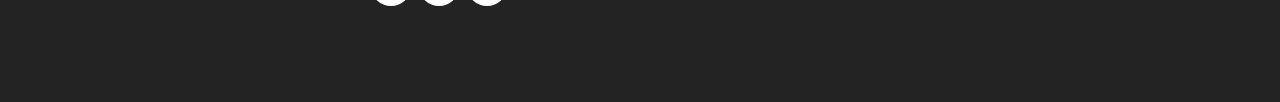
==== commit 146cff7d: "Added carts system" ====
--- a/index.html
+++ b/index.html
@@ -53,6 +53,7 @@
                 <ul class="navbar-nav nav-dropdown" data-app-modern-menu="true"><li class="nav-item"><a class="nav-link link text-white text-primary display-7" href="#top">Home</a></li>
                     <li class="nav-item"><a class="nav-link link text-white text-primary display-7" href="index.html#features12-6">About us</a></li>
                     <li class="nav-item"><a class="nav-link link text-white text-primary display-7" href="index.html#form5-d">Contacts</a>
+					<li class="nav-item"><a class="nav-link link text-white text-primary display-7" href="carts/index.html">Carts</a>
                     </li></ul>
                 
                 <div class="navbar-buttons mbr-section-btn"><a class="btn btn-success display-4" href="#features11-2">Our Courses</a></div>
@@ -74,8 +75,7 @@
                 
                 <p class="mbr-text mbr-fonts-style display-7"><strong>
                     We teach you Ghanaian culture, with our affordable online courses you can easily speak the Ghanaian language</strong></p>
-                <div class="mbr-section-btn mt-3"><a class="btn btn-success display-4" href="index.html#features12-6">Read More</a> 
-            </div>
+                <div class="mbr-section-btn mt-3"><a class="btn btn-success display-4" href="index.html#features12-6">Read More</a></div>
         </div>
     </div>
 </section>
@@ -90,7 +90,10 @@
         <div class="title">
             <h3 class="mbr-section-title mbr-fonts-style mb-4 display-2">
                 <strong>Available Courses</strong></h3>
-            
+            <center>
+				<p class = "cost mbr-fonts-style display-5">Please visit our carts page to buy our courses</p> 
+				<div class="mbr-section-btn mt-3"><a class="btn btn-success display-4" href="carts/index.html">Carts</a></div>
+			</center>
         </div>
         <div class="item features-image">
             <div class="item-wrapper">
@@ -183,7 +186,8 @@
                     </div>
                 </div>
             </div>
-        </div><div class="item features-image mb-4 col-12 col-md-">
+        </div>
+		<div class="item features-image mb-4 col-12 col-md-">
             <div class="item-wrapper">
                 <div class="row align-items-center">
                     <div class="col-12 col-md-3">
@@ -213,7 +217,8 @@
                     </div>
                 </div>
             </div>
-        </div><div class="item features-image mb-4 col-12 col-md-">
+        </div>
+		<div class="item features-image mb-4 col-12 col-md-">
             <div class="item-wrapper">
                 <div class="row align-items-center">
                     <div class="col-12 col-md-3">
